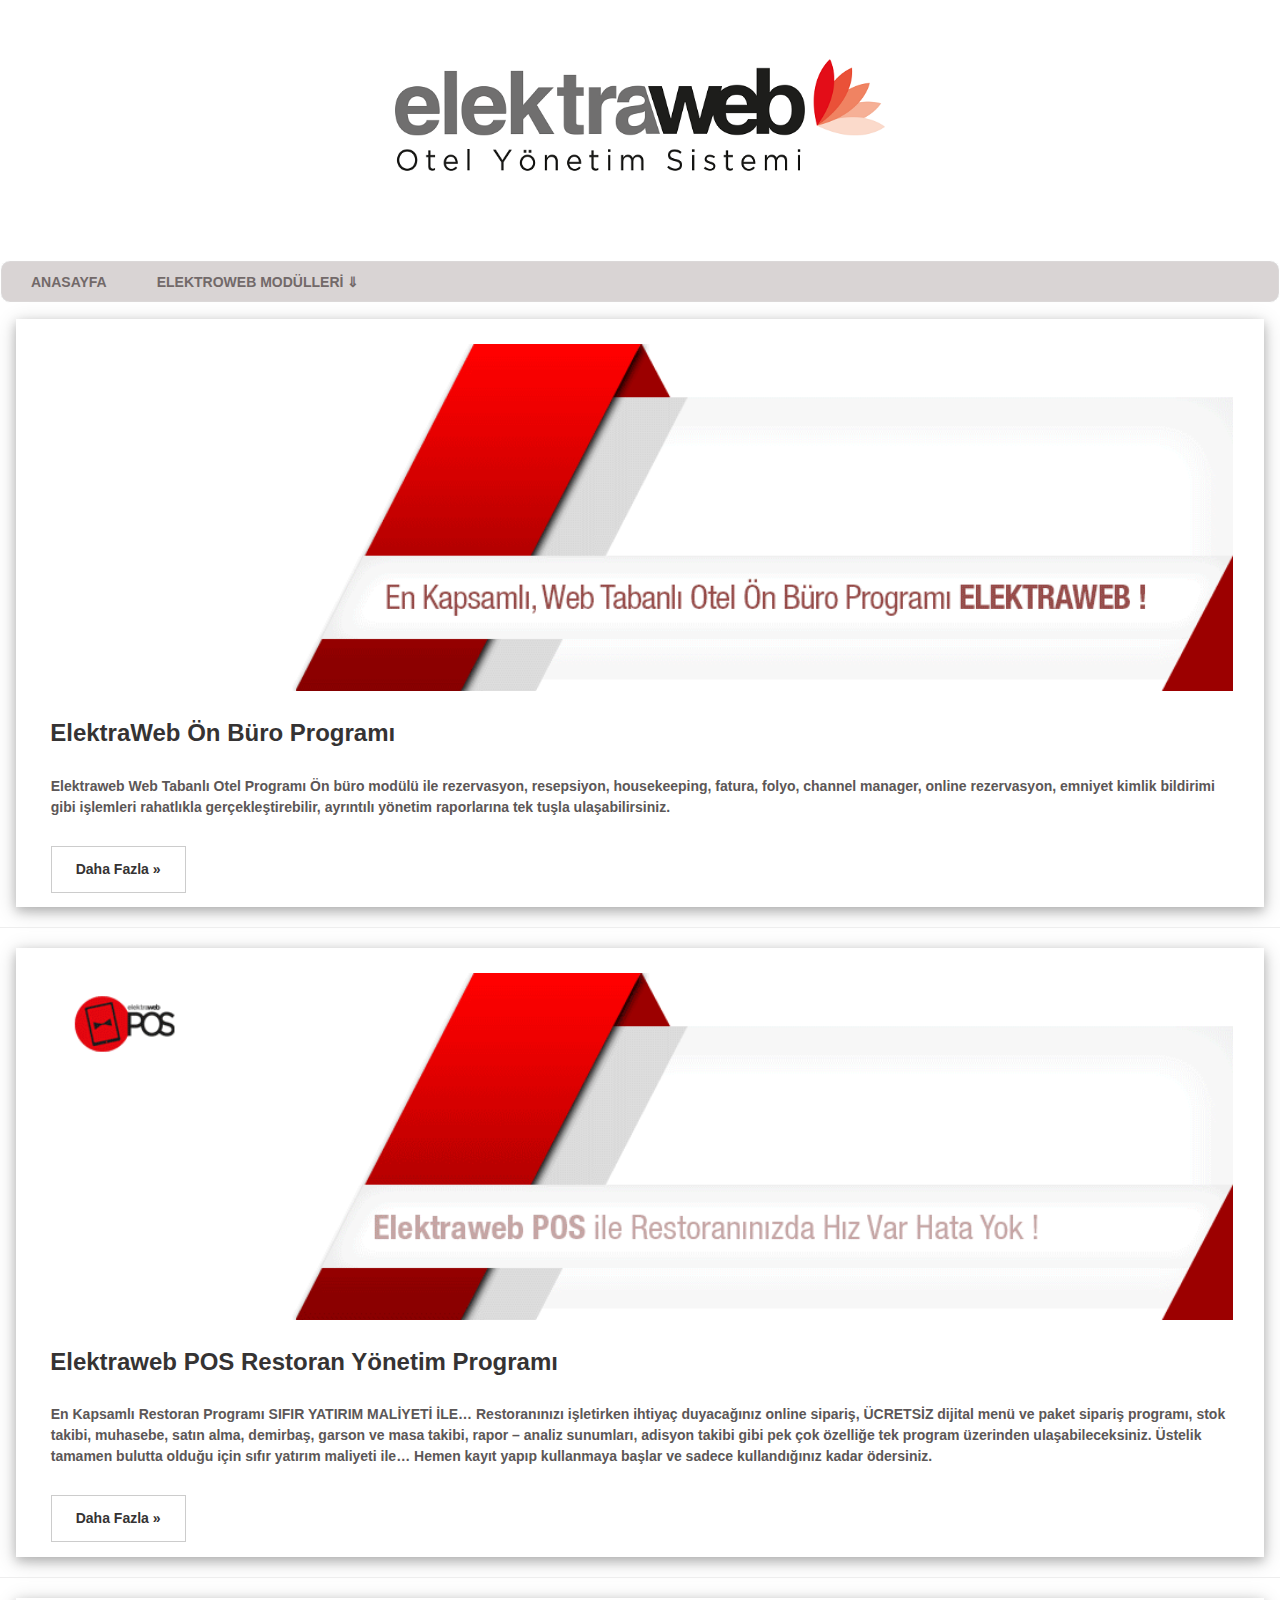
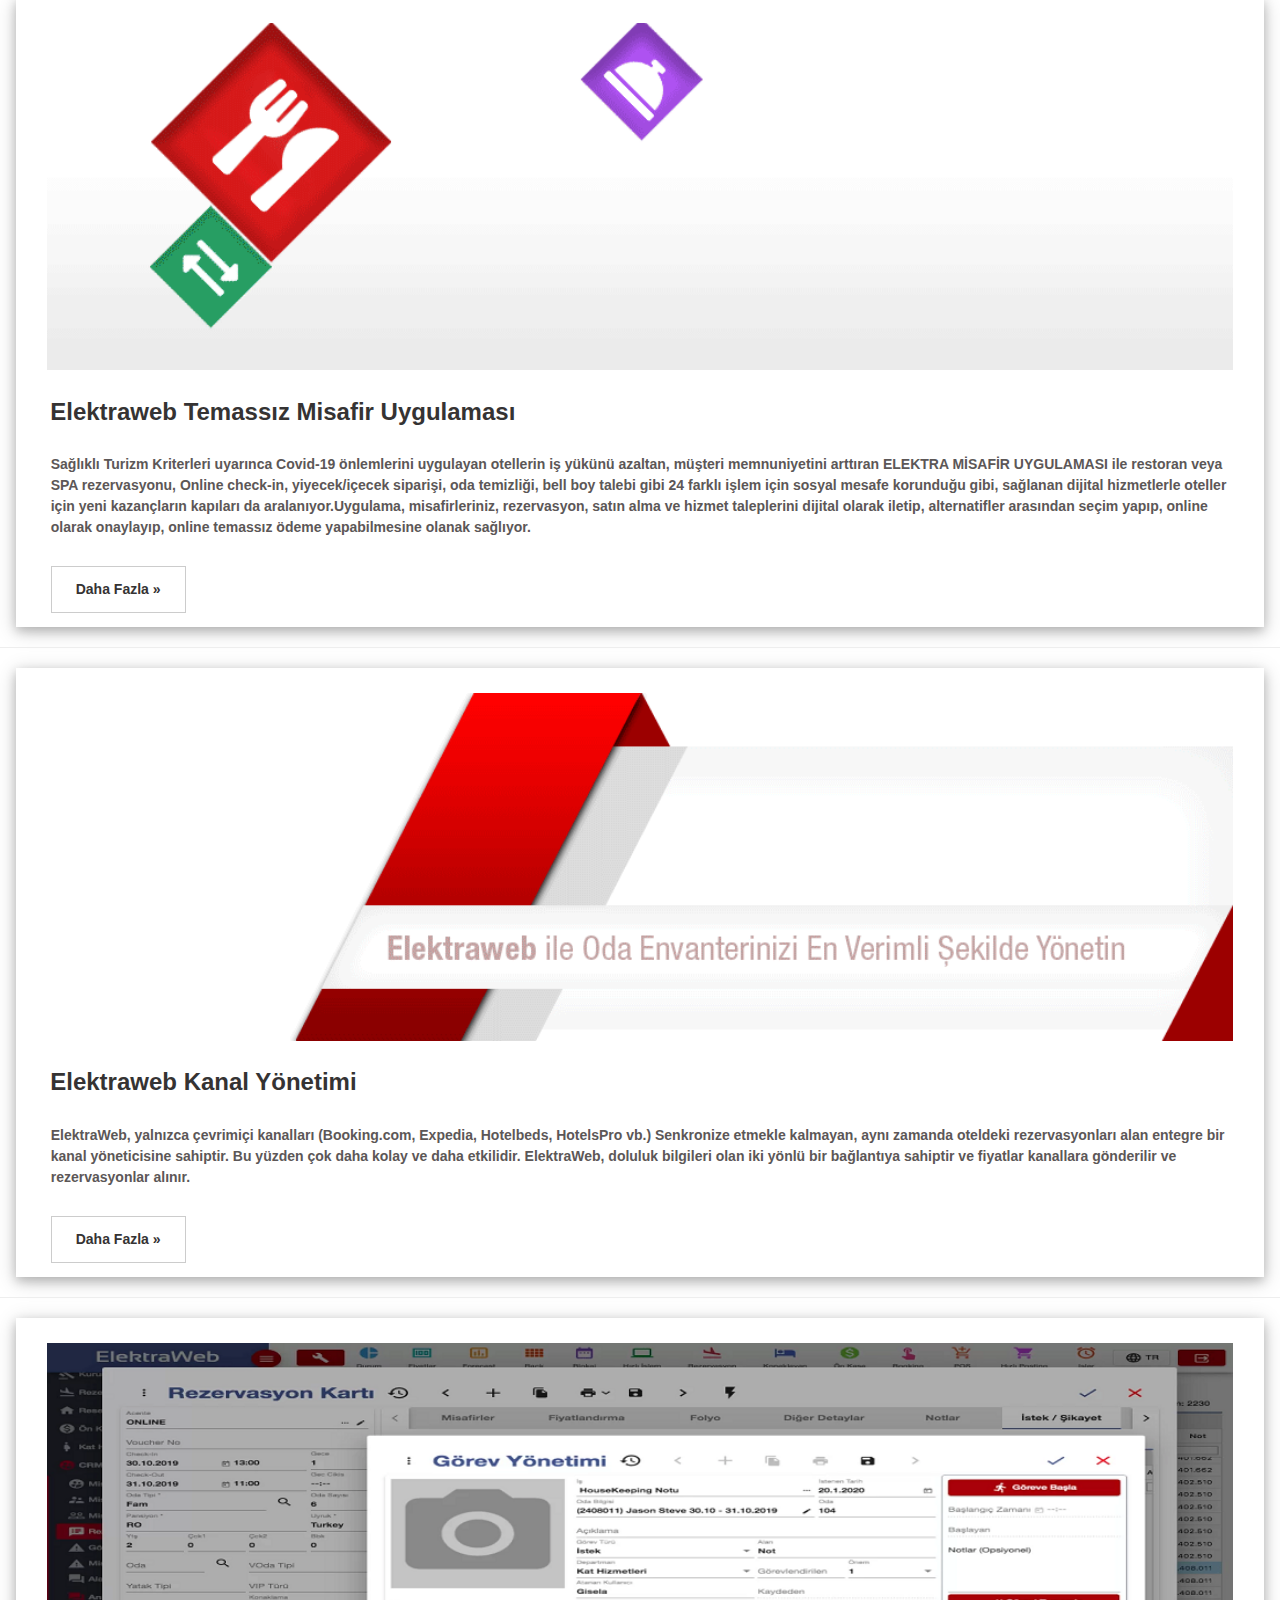
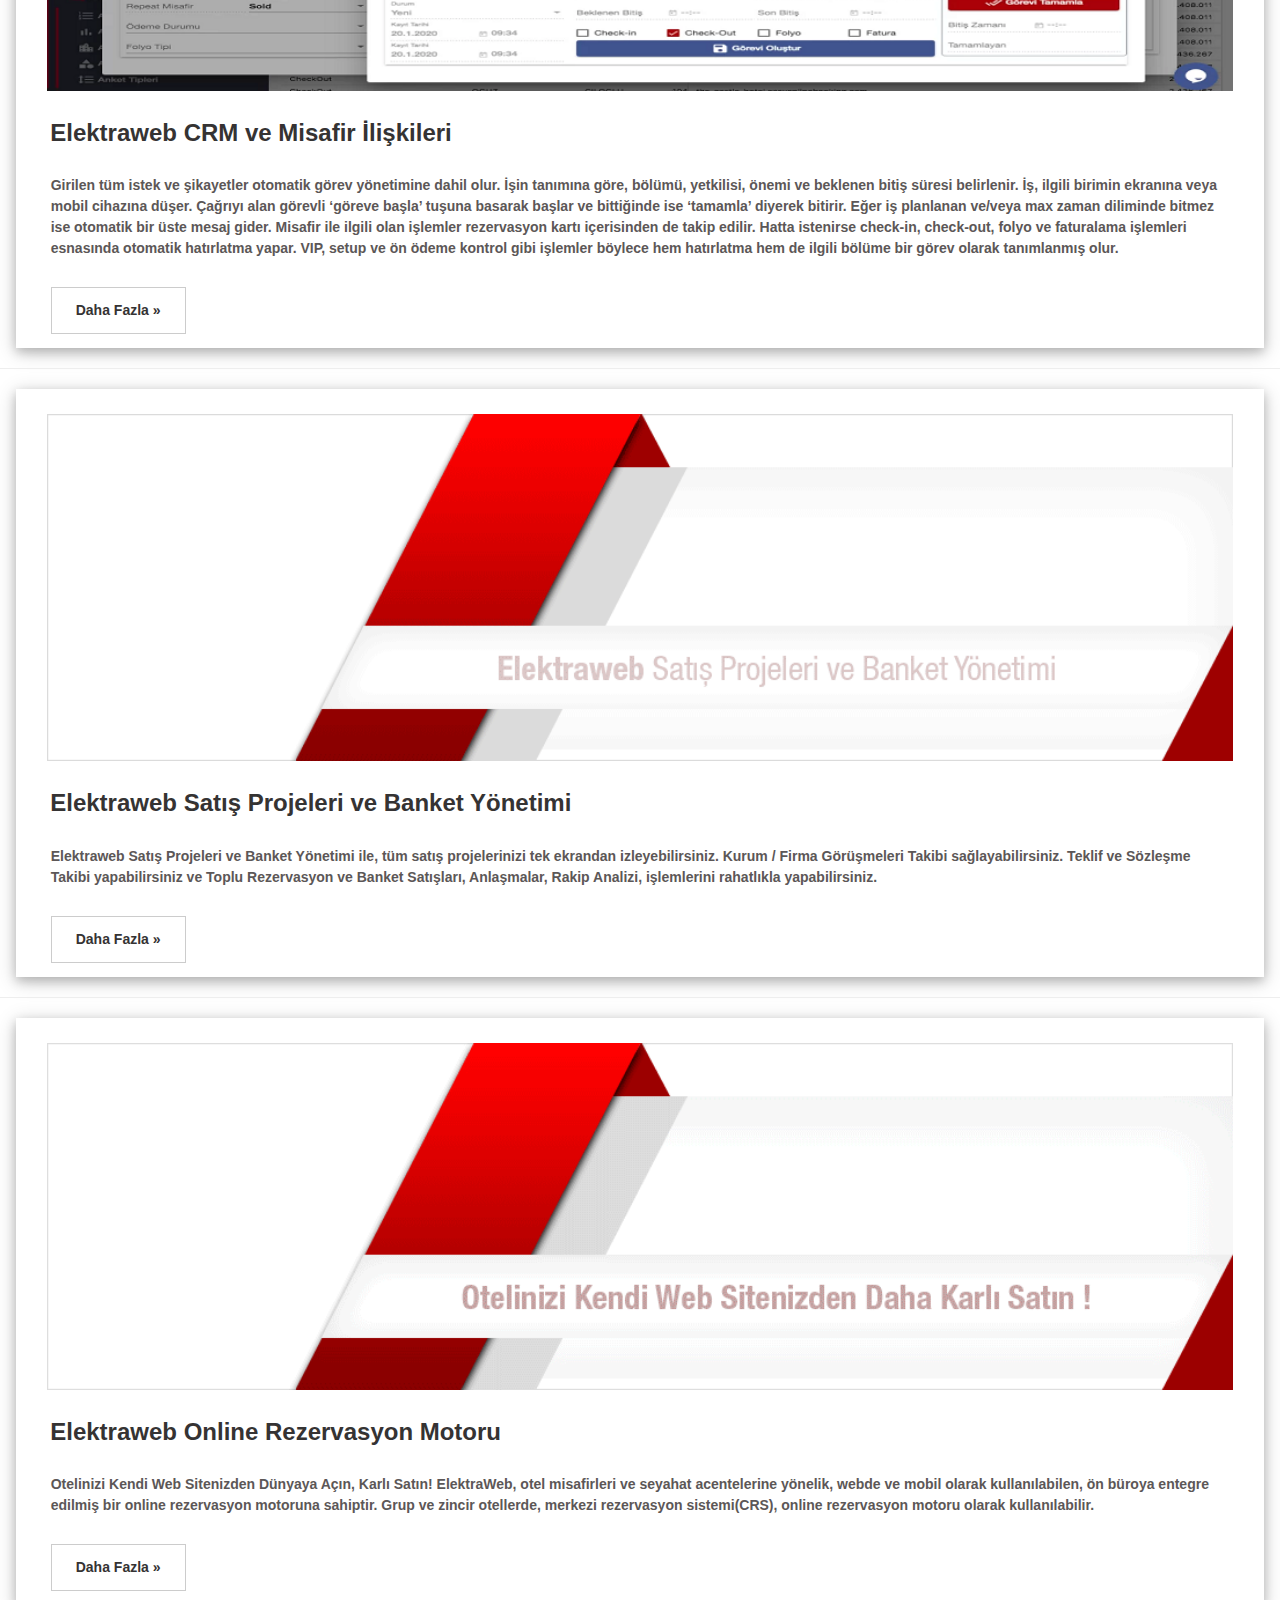
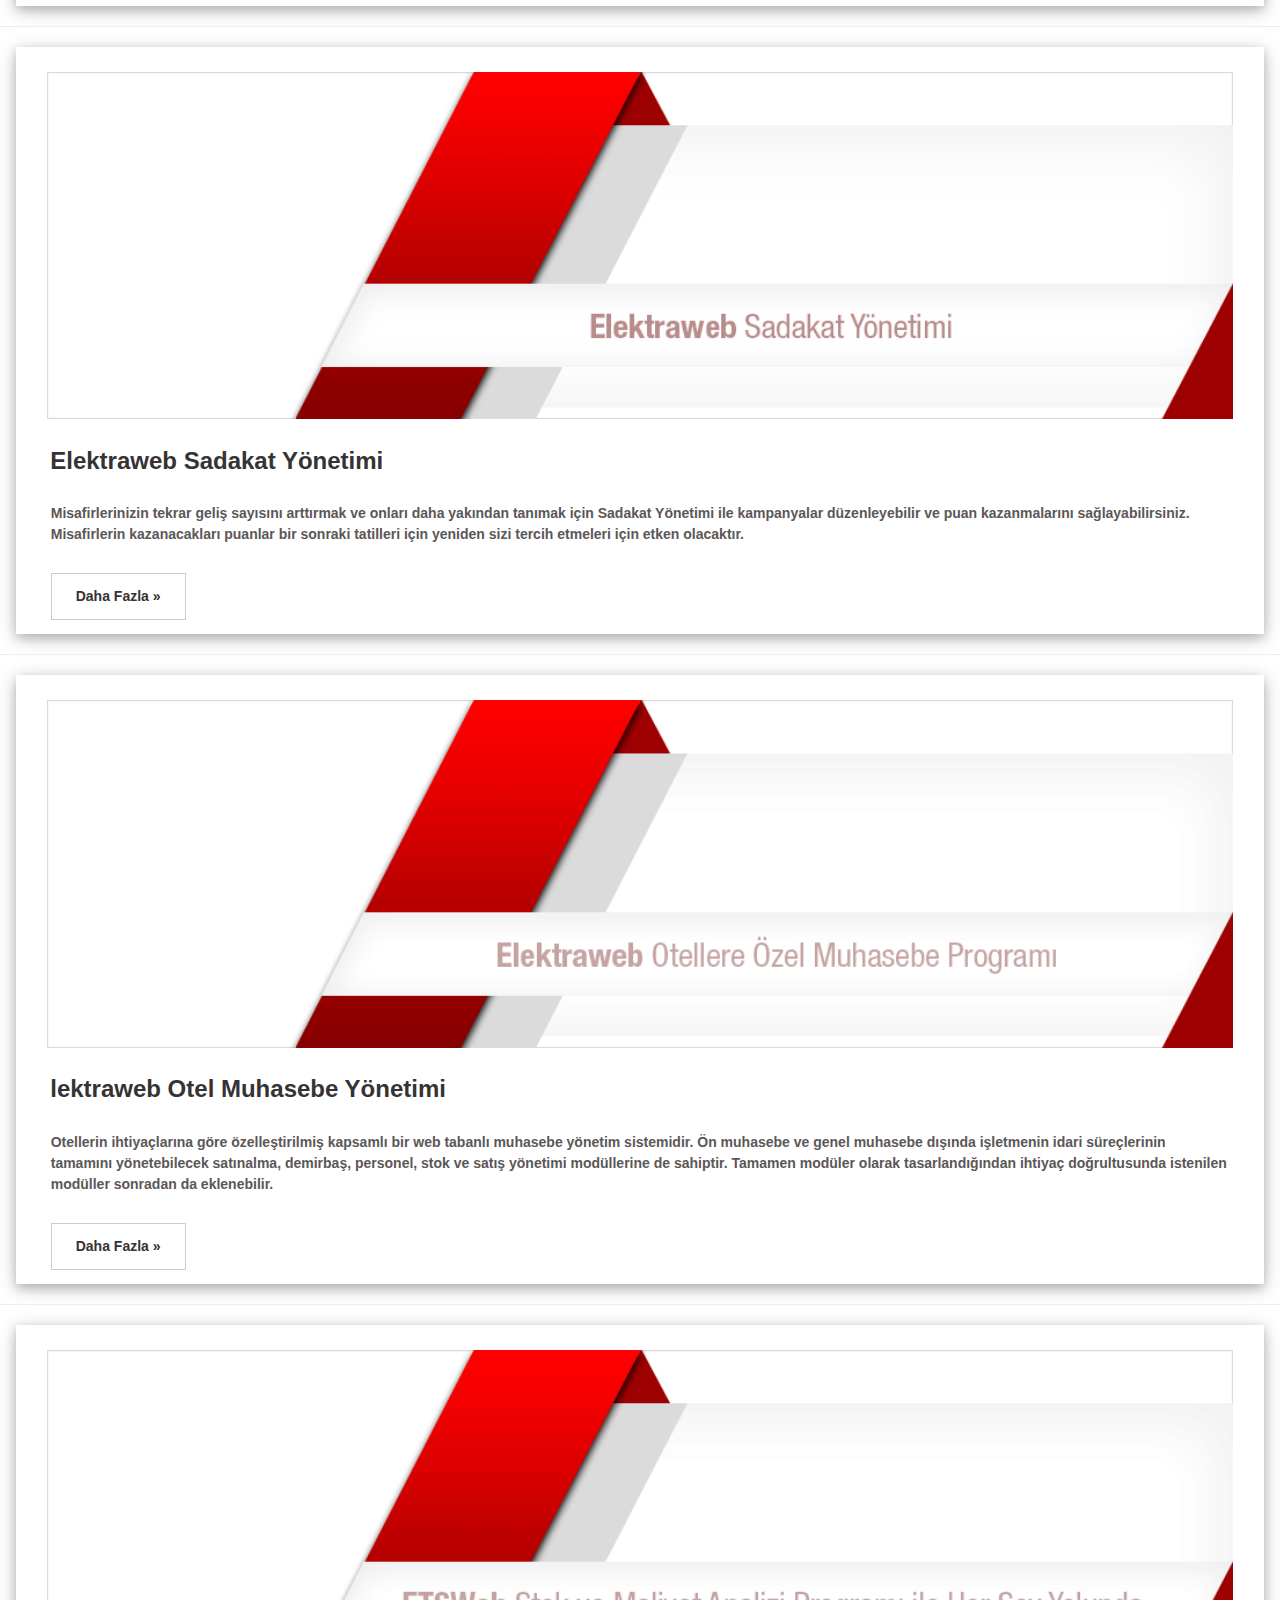
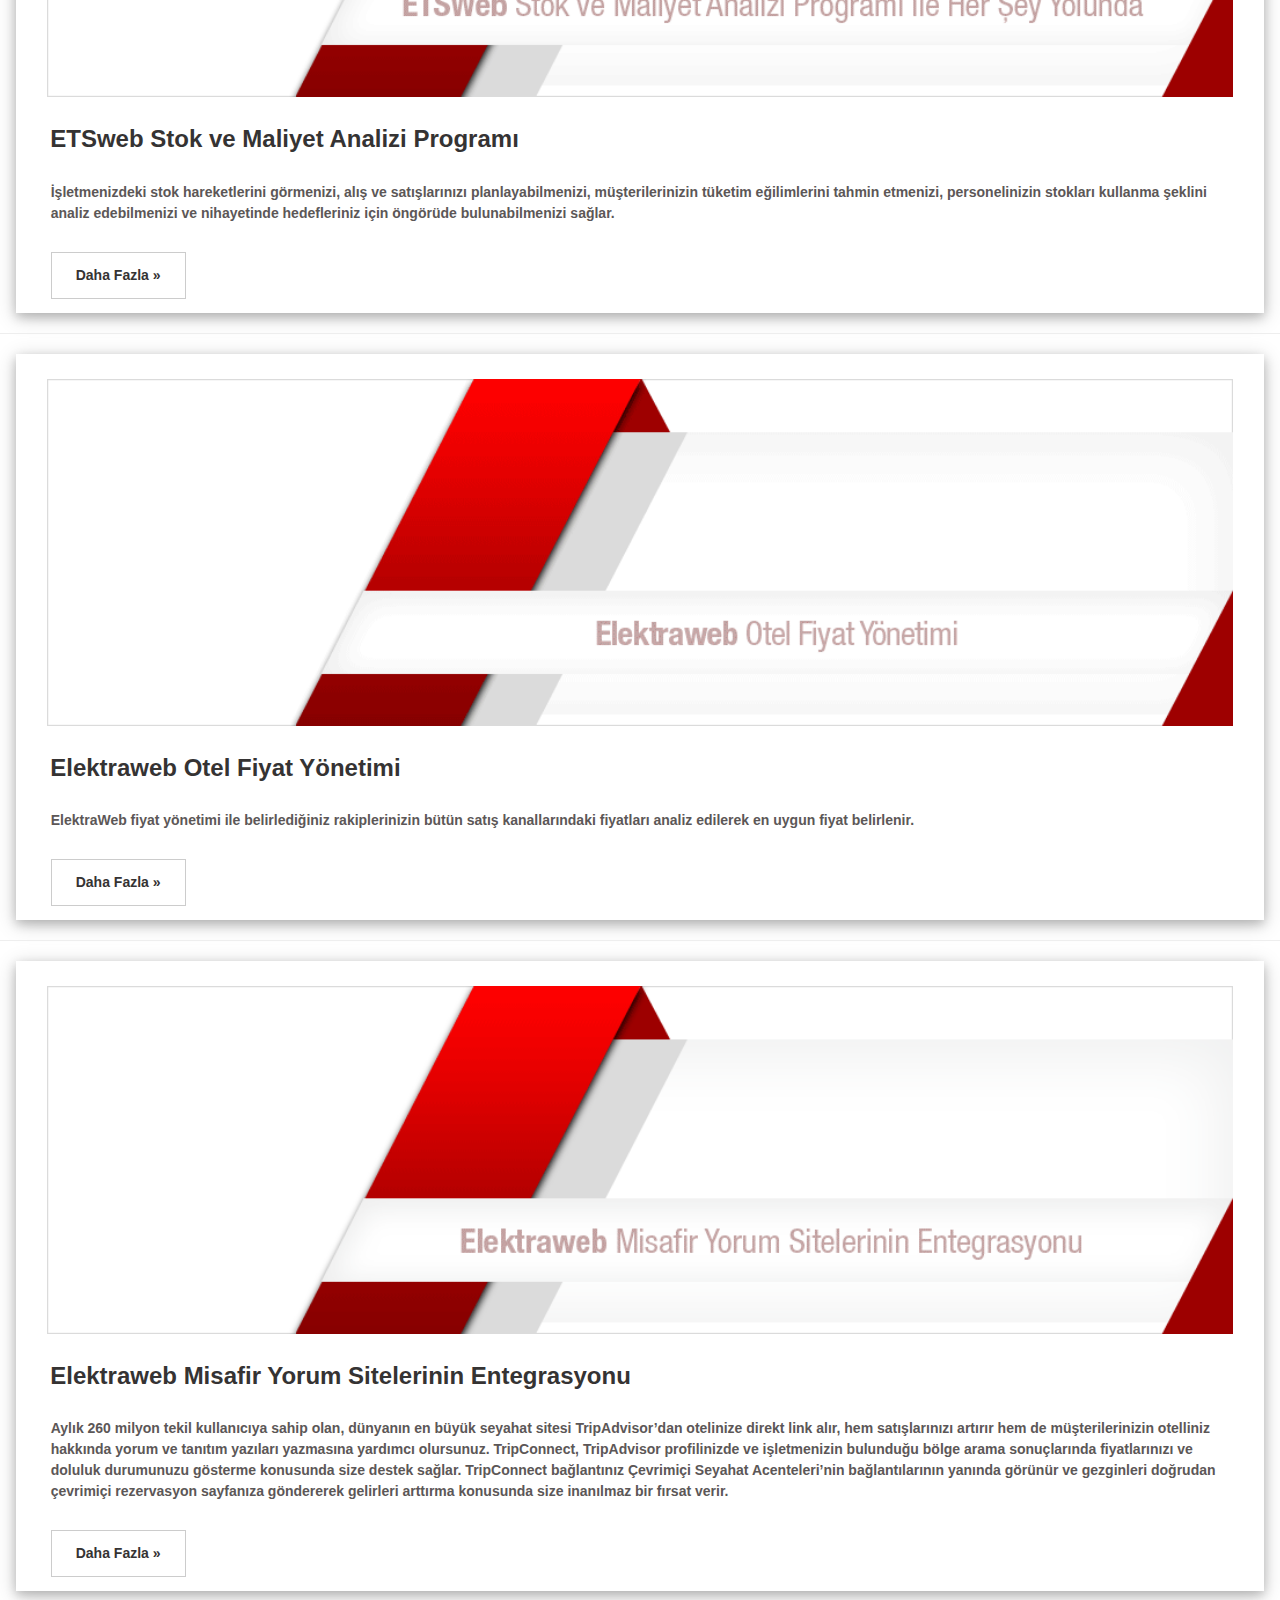
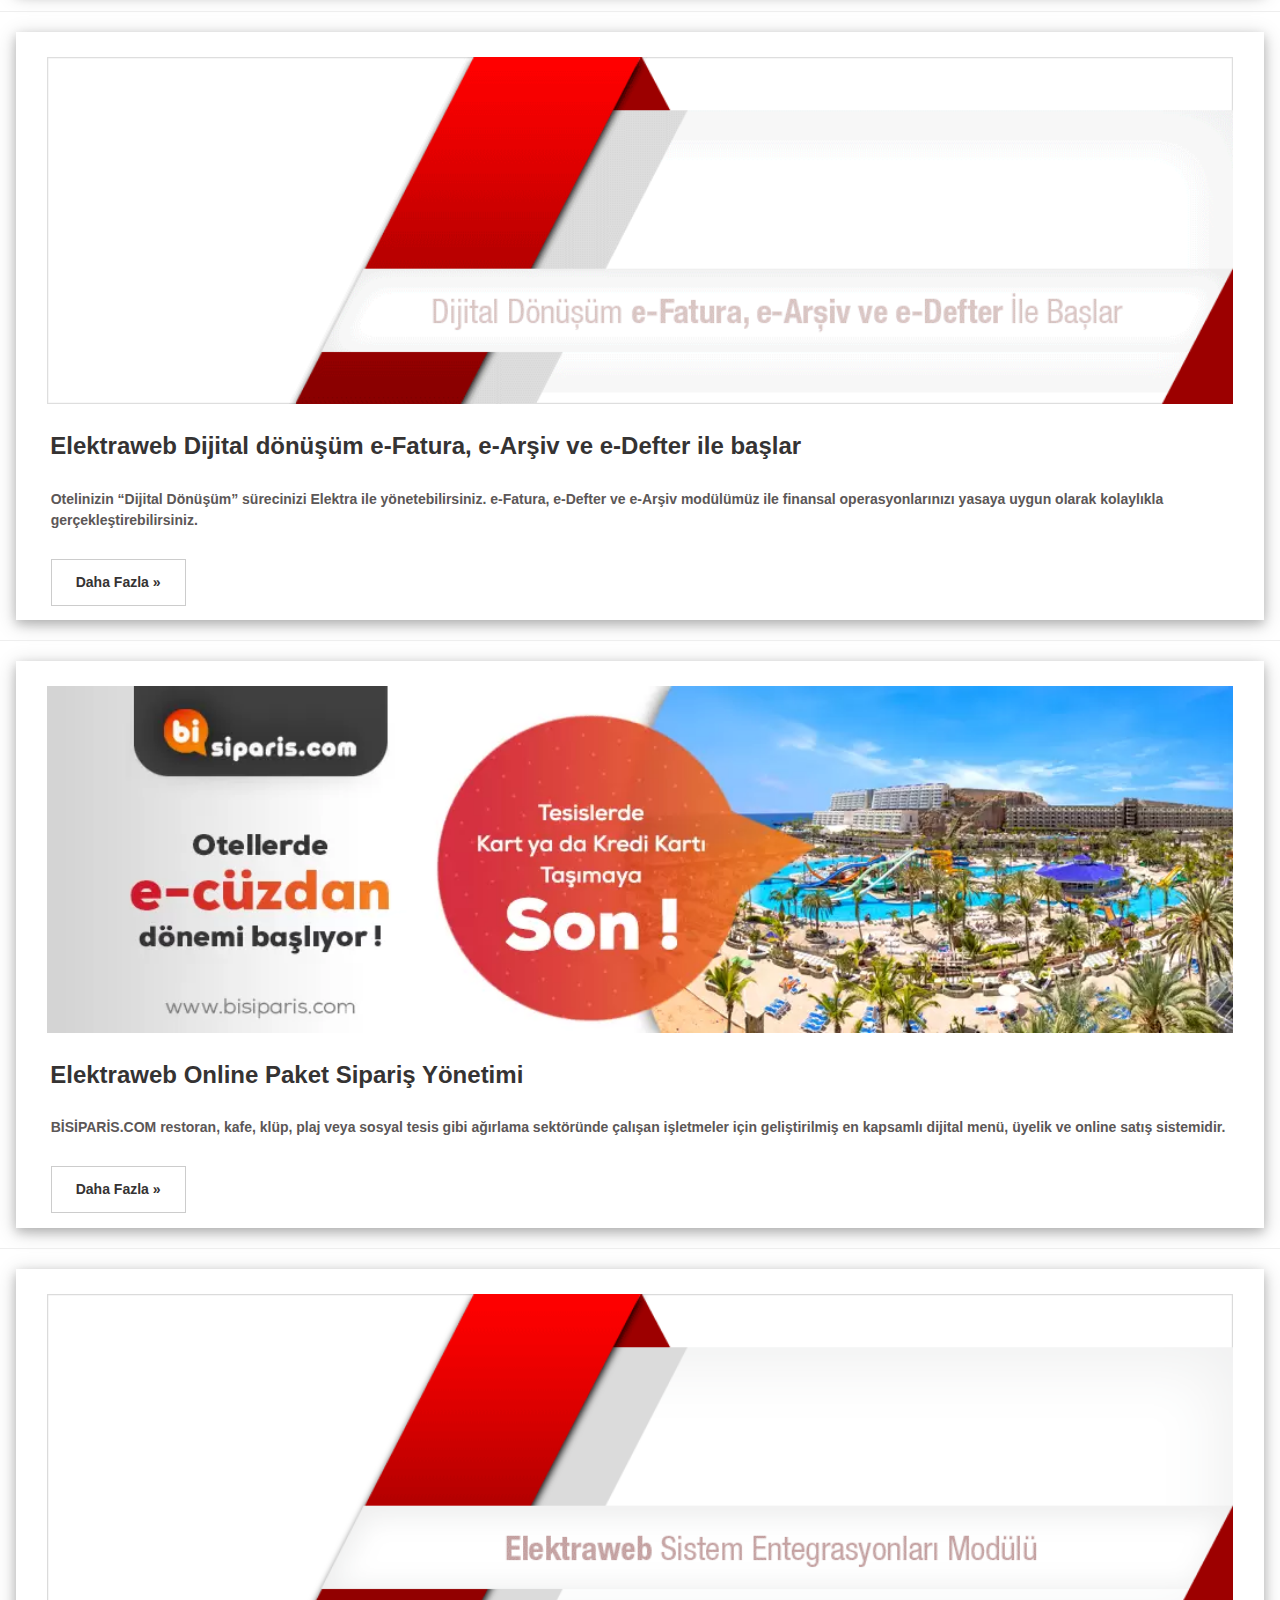
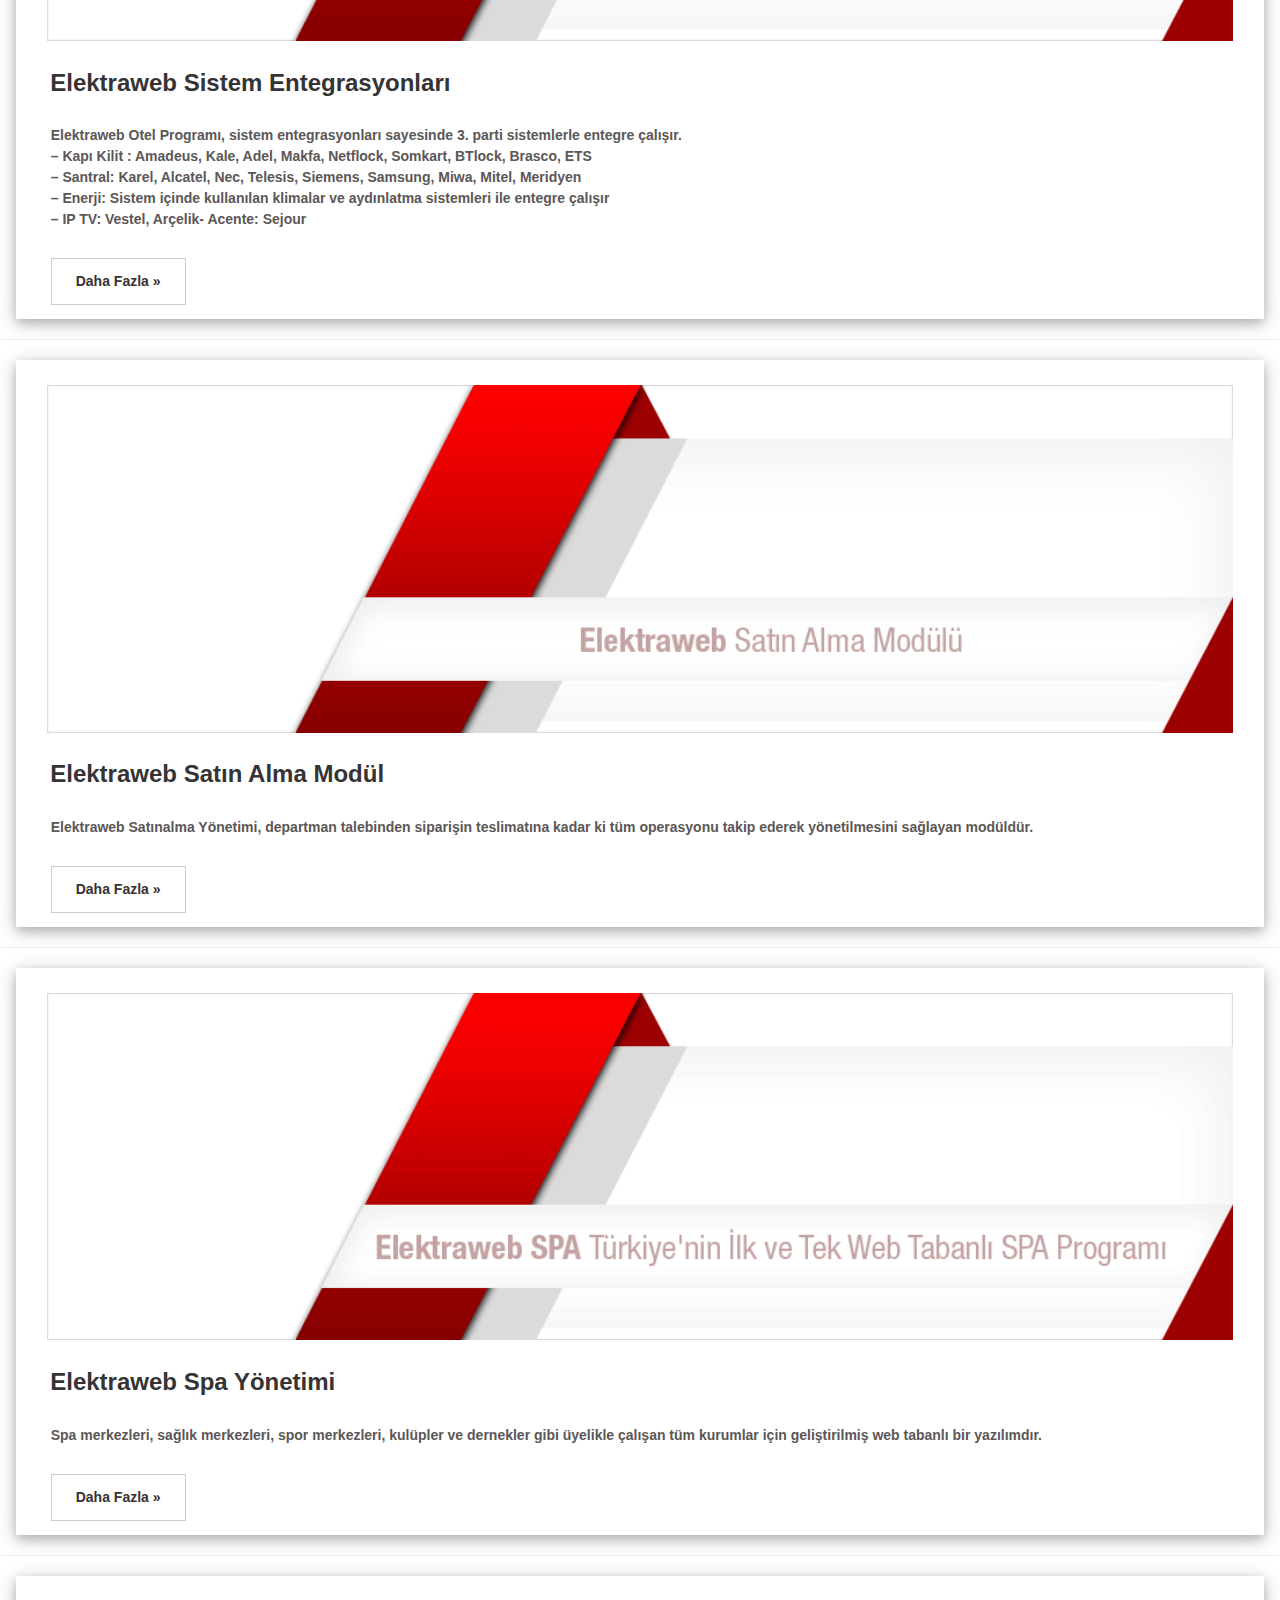
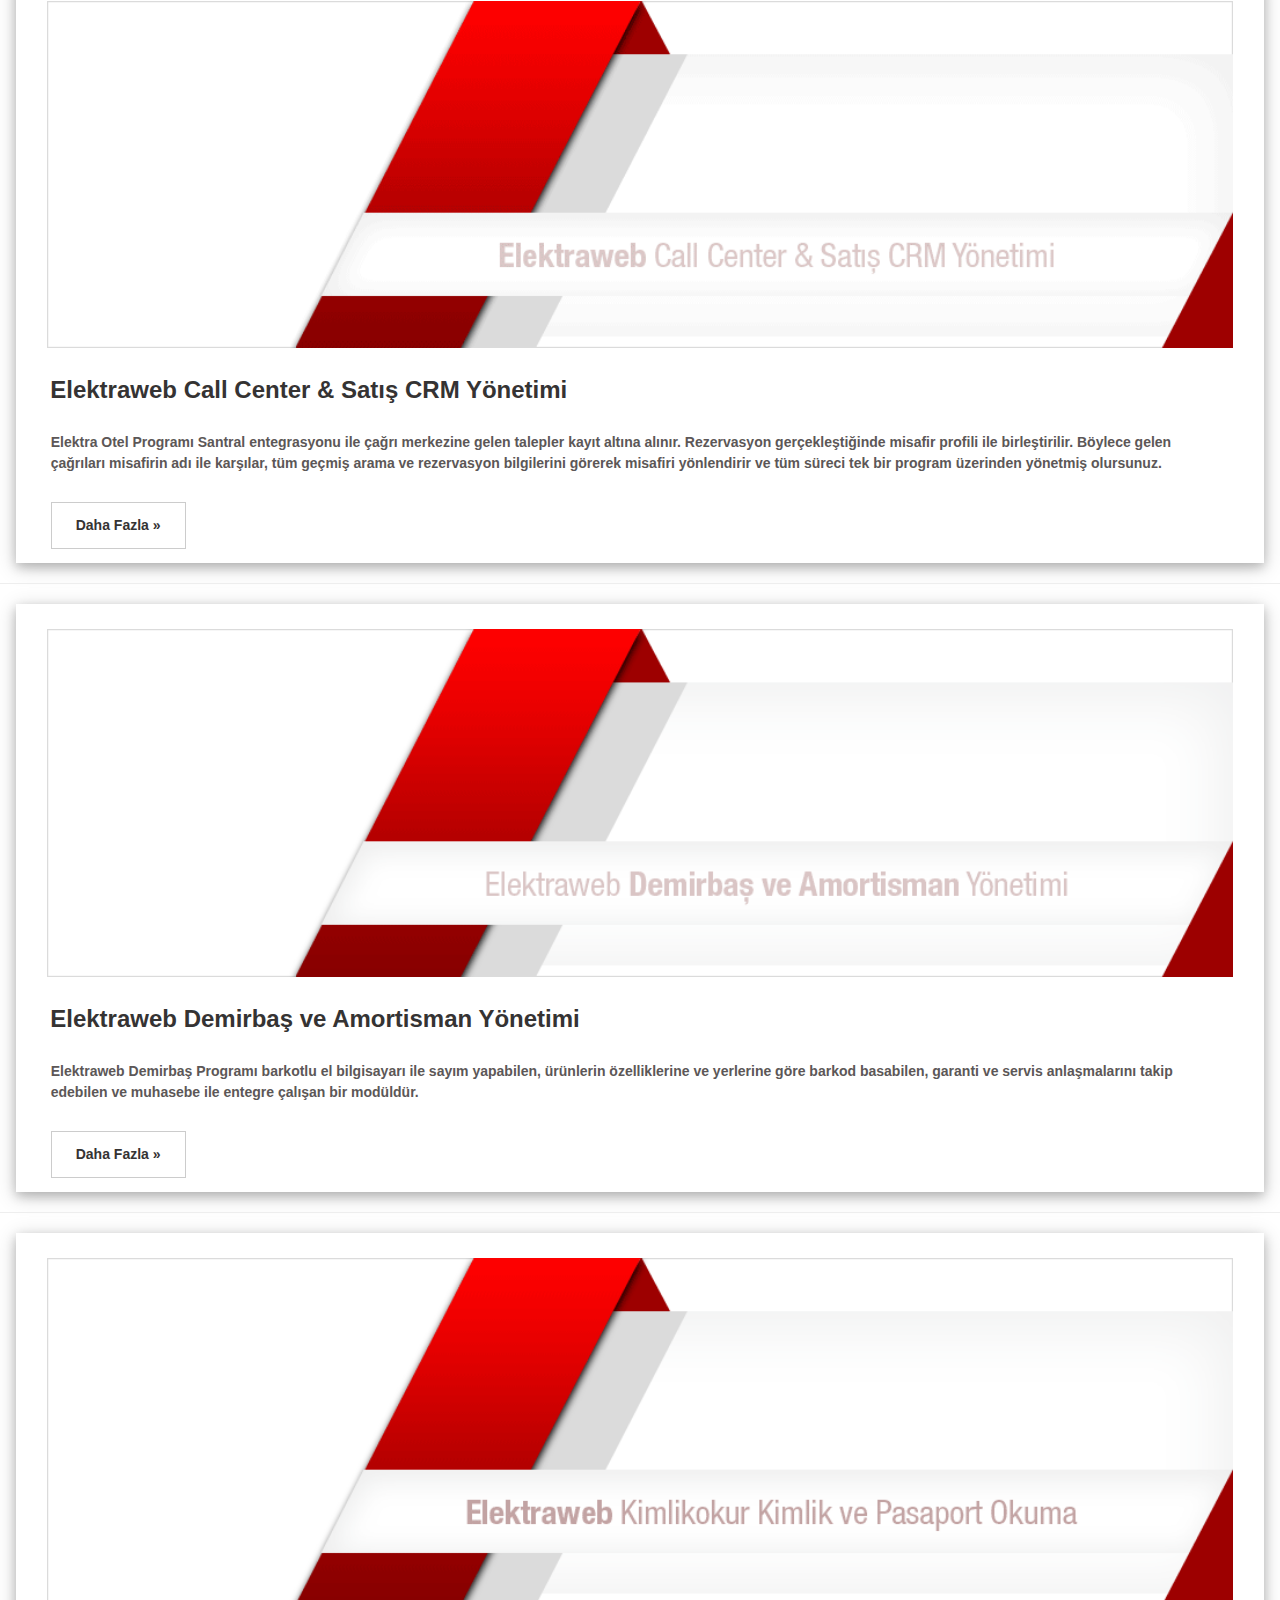
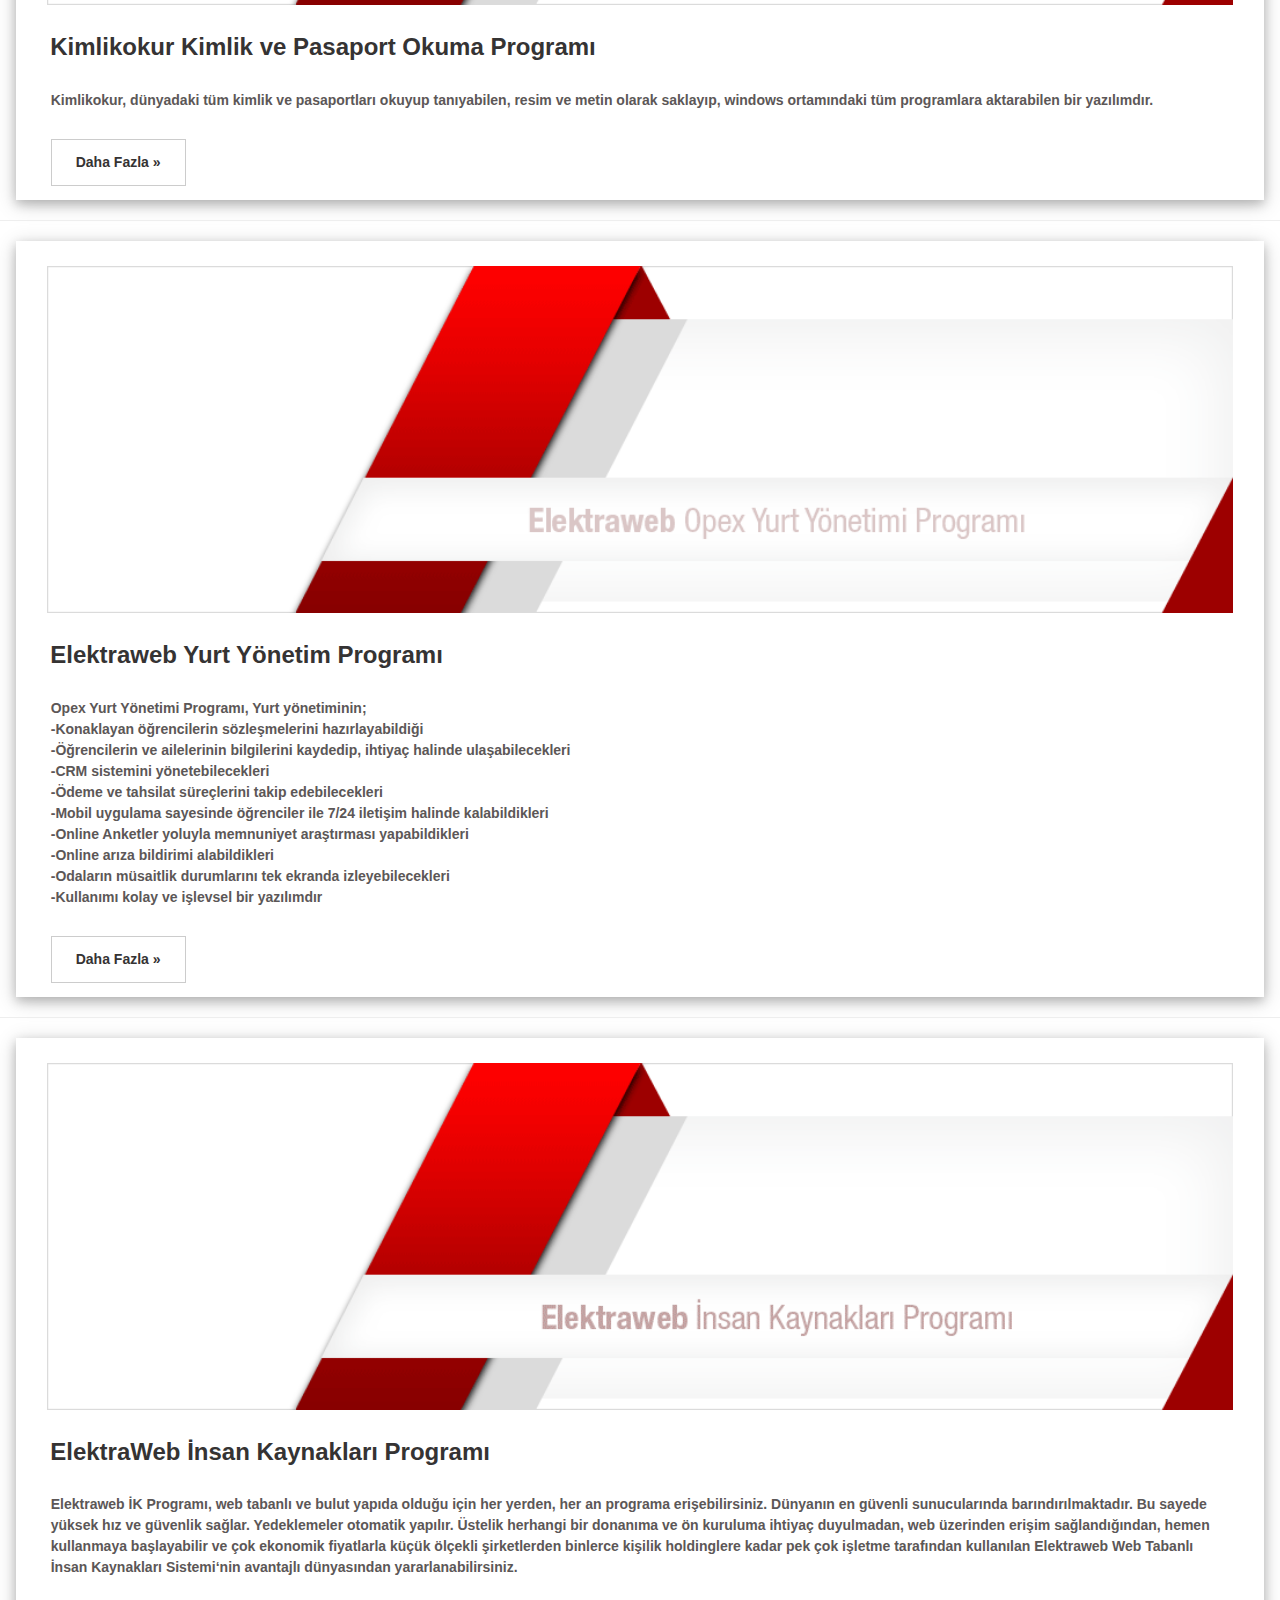
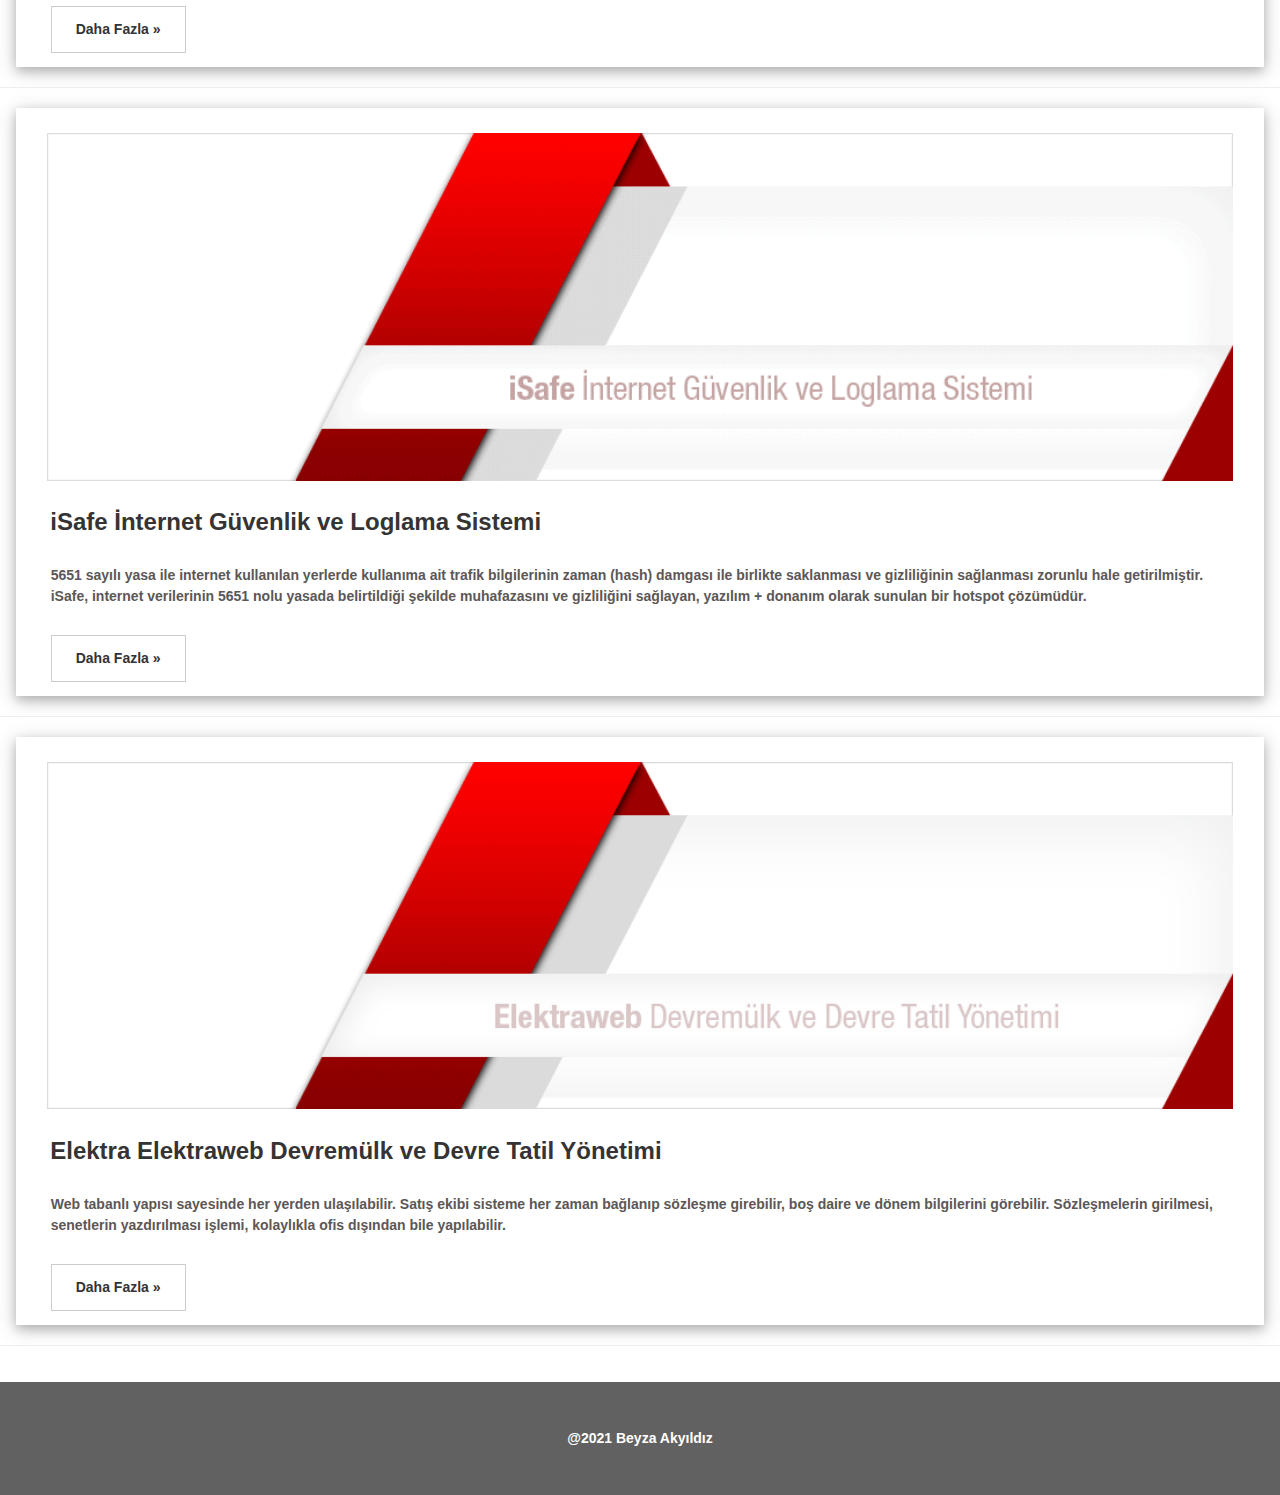
==== 2/index.html @ 582a0fdd "new website" ====
<!DOCTYPE html>
<html>
<title>Elektraweb modüller</title>
<meta charset="UTF-8">
<meta name="viewport" content="width=device-width, initial-scale=1">
<link rel="stylesheet" href="https://www.w3schools.com/w3css/4/w3.css">
<link rel="stylesheet" href="https://fonts.googleapis.com/css?family=Raleway">
<style>
  @media screen and (max-width:719px) {
    .imge {
      width: 70%;
      margin-left: 16%;
      margin-bottom: -12%;
      margin-right: 9%;

    }
  }

  @media screen and (max-width: 1119px) {

    .dropdown_4columns {
      width: 240px;
    }


    #menu li:hover .dropdown_1column,
    #menu li:hover .dropdown_2columns,
    #menu li:hover .dropdown_3columns,
    #menu li:hover .dropdown_4columns,
    #menu li:hover .dropdown_5columns {
      left: -1px;
      top: auto;
      width: 240px;
    }
  }

  @media screen and (max-width: 400px) {
    #menu {
      height: 70px;
    }

  }

  @media screen and (min-width: 401px) {
    #menu {
      height: 43px;
    }

  }

  @media screen and (max-width:1119px) {
    #menu li ul li {

      width: 230px;
    }


  }

  b,
  strong {
    color: #353333;
  }

  p {
    color: #5c5757;
  }

  body,
  h1,
  h2,
  h3,
  h4,
  h5 {
    font-family: "Helvetica Neue", Helvetica, Arial, sans-serif;
    font-weight: bolder;
  }

  body,
  ul,
  li {

    font-size: 14px;
    font-family: "Helvetica Neue", Helvetica, Arial, sans-serif;
    line-height: 21px;
    text-align: left;
  }

  /* Navigation Bar */

  #menu {
    list-style: none;

    margin: 30px auto 0px auto;
    /* height:43px; */
    padding: 0px 20px 0px 20px;

    /* Rounded Corners */

    -moz-border-radius: 10px;
    -webkit-border-radius: 10px;
    border-radius: 10px;

    /* Background color and gradients */

    background: #d9d4d4;
    /* background: -moz-linear-gradient(top, #0272a7, #013953);
    background: -webkit-gradient(linear, 0% 0%, 0% 100%, from(#0272a7), to(#013953)); */

    /* Borders */

    border: 1px solid #ffffff;

    -moz-box-shadow: inset 0px 0px 1px #edf9ff;
    -webkit-box-shadow: inset 0px 0px 1px #edf9ff;
    box-shadow: inset 0px 0px 1px #edf9ff;
  }

  #menu li {
    float: left;
    text-align: center;
    position: relative;
    padding: 4px 10px 4px 10px;
    margin-right: 30px;
    margin-top: 7px;
    border: none;
  }


  #menu li a {
    font-family: Arial, Helvetica, sans-serif;
    font-size: 14px;
    color: #726969;
    display: block;
    outline: 0;
    text-decoration: none;
    /* text-shadow: 1px 1px 1px #000; */
  }




  .dropdown_1column,
  .dropdown_2columns,
  .dropdown_3columns,
  .dropdown_4columns,
  .dropdown_5columns {
    margin: 4px auto;
    float: left;
    position: absolute;
    left: -999em;
    /* Hides the drop down */
    text-align: left;
    padding: 10px 5px 10px 5px;
    border: 1px solid #777777;
    border-top: none;

    /* Gradient background */
    background: #8f8888;

    -moz-border-radius: 0px 5px 5px 5px;
    -webkit-border-radius: 0px 5px 5px 5px;
    border-radius: 0px 5px 5px 5px;
  }


  .dropdown_4columns {
    width: 960px;
  }


  #menu li:hover .dropdown_1column,
  #menu li:hover .dropdown_2columns,
  #menu li:hover .dropdown_3columns,
  #menu li:hover .dropdown_4columns,
  #menu li:hover .dropdown_5columns {
    left: -1px;
    top: auto;
  }

  /* Columns */

  .col_1,
  .col_2,
  .col_3,
  .col_4,
  .col_5 {
    display: inline;
    float: left;
    position: relative;
    margin-left: 5px;
    margin-right: 5px;
  }

  .col_1 {
    width: 301px;
  }

  #menu li a:hover {
    padding-left: 2px;
    padding-right: 2px;
    background-color: #726969;
    color: #d9d4d4;

  }

  #menu li:hover div a {
    font-size: 12px;
    color: #d9d4d4;
  }

  #menu li:hover div a:hover {
    color: #726969;
    background-color: #d9d4d4;
  }

  #menu li ul {
    list-style: none;
    padding: 0;
    margin: 0 0 12px 0;
  }

  #menu li ul li {
    font-size: 12px;
    line-height: 24px;
    position: relative;

    padding: 0;
    margin: 0;
    float: none;
    text-align: left;
    /* width:530px; */
  }
</style>

<body>

  <!-- w3-content defines a container for fixed size centered content, 
and is wrapped around the whole page content, except for the footer in this example -->
  <div class="w3-content" style="max-width:1400px">

    <!-- Header -->
    <header class="w3-container w3-center w3-padding-32">

      <div class="imge"><img style="width: 40%;" src="image/k.png" alt=""></div>

    </header>
    <ul id="menu">



      <li><a href="../index.html" class="drop">ANASAYFA</a>
      <li><a href="#" class="drop">ELEKTROWEB MODÜLLERİ ⇓</a><!-- Begin 4 columns Item -->

        <div class="dropdown_4columns">
          <!-- Begin 4 columns container -->



          <div class="col_1">

            <ul>
              <li><a href="#Bulut1">● Elektraweb Ön Büro Modülü</a></li>
              <li><a href="#Bulut2">● Elektraweb POS Restoran Yönetim Programı</a></li>
              <li><a href="#Bulut3">● ElektraWeb Temassız Misafir Uygulaması</a></li>
              <li><a href="#Bulut4">● ElektraWeb Kanal Yönetimi</a></li>
              <li><a href="#Bulut5">● Elektraweb CRM ve Misafir İlişkileri</a></li>
              <li><a href="#Bulut6">● Elektraweb Satış Projeleri ve Banket Yönetimi</a></li>
              <li><a href="#Bulut7">● ElektraWeb Online Rezervasyon Motoru</a></li>
              <li><a href="#Bulut8">● Elektraweb Sadakat Yönetimi</a></li>
            </ul>

          </div>

          <div class="col_1">


            <ul>
              <li><a href="#Bulut9">● Elektraweb Otel Muhasebe Yönetimi</a></li>

              <li><a href="#Bulut10">● Elektraweb Stok Ve Maliyet Analizi</a></li>
              <li><a href="#Bulut11">● Elektraweb Fiyat Yönetimi</a></li>
              <li><a href="#Bulut12">● Elektraweb Misafir Yorum Sitelerinin Entegrasyonu</a>
              </li>
              <li><a href="#Bulut13">● Elektraweb e-Fatura, e-Arşiv, e-Defter</a></li>
              <li><a href="#Bulut14">● Elektraweb Online Paket Sipariş Yönetimi</a></li>
              <li><a href="#Bulut15">● Elektraweb Sistem Entegrasyonları</a></li>
              <li><a href="#Bulut16">● Elektraweb Satın Alma Yönetimi</a></li>

            </ul>

          </div>

          <div class="col_1">


            <ul>
              <li><a href="#Bulut17">● Elektraweb Spa ve spor salonu yönetimi </a></li>
              <li><a href="#Bulut18">● Elektraweb Call center & Satış CRM Entegrasyonu </a>
              </li>
              <li><a href="#Bulut19">● Elektraweb Demirbaş ve Amortisman Yönetimi</a></li>
              <li><a href="#Bulut20">● Elektraweb Kimlikokur Kimlik ve Pasaport Okuma</a></li>
              <li><a href="#Bulut21">● Elektraweb Yurt Yönetim Programı</a></li>
              <li><a href="#Bulut22">● Elektraweb İnsan Kaynakları</a></li>
              <li><a href="#Bulut23">● Elektraweb İnternet Güvenlik ve Loglama
                  Sistemi</a></li>
              <li><a href="#Bulut24">● Elektraweb Devremülk ve Devre Tatil Yönetimi</a></li>

            </ul>

          </div>

          <div class="col_1">



          </div><!-- End 4 columns container -->

      </li><!-- End 4 columns Item -->




    </ul>
    <!-- Grid -->
    <div class="w3-row">

      <!-- Blog entries -->
      <div class="w3-col s12">
        <!-- Blog entry -->
        <div class="w3-card-4 w3-margin w3-white" id="Bulut1">
          <img src="image/onburo.gif" alt="ön büro"
            style="width:95%;margin-left:2.5%;margin-top: 2%;margin-bottom: 1%;">
          <div class="w3-container">
            <h3 style="margin: 1.5%;"><b>ElektraWeb Ön Büro Programı</b></h3>

          </div>

          <div class="w3-container" style="margin-left: 1.5%;margin-right: 1.5%">
            <p>Elektraweb Web Tabanlı Otel Programı Ön büro modülü ile rezervasyon, resepsiyon,
              housekeeping, fatura, folyo, channel manager, online rezervasyon, emniyet kimlik bildirimi
              gibi işlemleri rahatlıkla gerçekleştirebilir, ayrıntılı yönetim raporlarına tek tuşla
              ulaşabilirsiniz.</p>
            <div class="w3-row">
              <div class="w3-col  s12">
                <a href="https://www.elektraweb.com/otel-yazilimi/elektraweb-on-buro-programi/">
                  <p><button class="w3-button w3-padding-large w3-white w3-border"><b>Daha Fazla »</b></button></p>
                </a>
              </div>

            </div>
          </div>
        </div>
        <hr>

        <!-- Blog entry -->
        <div class="w3-card-4 w3-margin w3-white" id="Bulut2">
          <img src="image/pos.gif" alt="ön büro" style="width:95%;margin-left:2.5%;margin-top: 2%;margin-bottom: 1%;">
          <div class="w3-container">
            <h3 style="margin: 1.5%;"><b>Elektraweb POS Restoran Yönetim Programı</b></h3>

          </div>

          <div class="w3-container" style="margin-left: 1.5%;margin-right: 1.5%">
            <p>En Kapsamlı Restoran Programı SIFIR YATIRIM MALİYETİ İLE…

              Restoranınızı işletirken ihtiyaç duyacağınız online sipariş, ÜCRETSİZ dijital menü ve paket
              sipariş programı, stok takibi, muhasebe, satın alma, demirbaş, garson ve masa takibi, rapor
              – analiz sunumları, adisyon takibi gibi pek çok özelliğe tek program üzerinden
              ulaşabileceksiniz.

              Üstelik tamamen bulutta olduğu için sıfır yatırım maliyeti ile… Hemen kayıt yapıp kullanmaya
              başlar ve sadece kullandığınız kadar ödersiniz.</p>
            <div class="w3-row">
              <div class="w3-col  s12">
                <a href="https://www.elektraweb.com/otel-yazilimi/elektraweb-pos/">
                  <p><button class="w3-button w3-padding-large w3-white w3-border"><b>Daha Fazla »</b></button></p>
                </a>
              </div>

            </div>
          </div>
        </div>
        <hr>
        <div class="w3-card-4 w3-margin w3-white" id="Bulut3">
          <img src="image/1.gif" alt="ön büro" style="width:95%;margin-left:2.5%;margin-top: 2%;margin-bottom: 1%;">
          <div class="w3-container">
            <h3 style="margin: 1.5%;"><b>Elektraweb Temassız Misafir Uygulaması</b></h3>

          </div>

          <div class="w3-container" style="margin-left: 1.5%;margin-right: 1.5%">
            <p>Sağlıklı Turizm Kriterleri uyarınca Covid-19 önlemlerini uygulayan otellerin iş yükünü
              azaltan, müşteri memnuniyetini arttıran ELEKTRA MİSAFİR UYGULAMASI ile restoran veya SPA
              rezervasyonu, Online check-in, yiyecek/içecek siparişi, oda temizliği, bell boy talebi gibi
              24 farklı işlem için sosyal mesafe korunduğu gibi, sağlanan dijital hizmetlerle oteller için
              yeni kazançların kapıları da aralanıyor.Uygulama, misafirleriniz, rezervasyon, satın alma ve
              hizmet taleplerini dijital olarak iletip, alternatifler arasından seçim yapıp, online olarak
              onaylayıp, online temassız ödeme yapabilmesine olanak sağlıyor.</p>
            <div class="w3-row">
              <div class="w3-col  s12">
                <a href="https://www.elektraweb.com/otel-yazilimi/elektra-otellerde-temassiz-misafir-uygulamalari/">
                  <p><button class="w3-button w3-padding-large w3-white w3-border"><b>Daha Fazla »</b></button></p>
                </a>
              </div>

            </div>
          </div>
        </div>
        <hr>
        <div class="w3-card-4 w3-margin w3-white" id="Bulut4">
          <img src="image/2.gif" alt="ön büro" style="width:95%;margin-left:2.5%;margin-top: 2%;margin-bottom: 1%;">
          <div class="w3-container">
            <h3 style="margin: 1.5%;"><b>Elektraweb Kanal Yönetimi</b></h3>

          </div>

          <div class="w3-container" style="margin-left: 1.5%;margin-right: 1.5%">
            <p>ElektraWeb, yalnızca çevrimiçi kanalları (Booking.com, Expedia, Hotelbeds, HotelsPro vb.)
              Senkronize etmekle kalmayan, aynı zamanda oteldeki rezervasyonları alan entegre bir kanal
              yöneticisine sahiptir. Bu yüzden çok daha kolay ve daha etkilidir.
              ElektraWeb, doluluk bilgileri olan iki yönlü bir bağlantıya sahiptir ve fiyatlar kanallara
              gönderilir ve rezervasyonlar alınır.</p>
            <div class="w3-row">
              <div class="w3-col  s12">
                <a href="https://www.elektraweb.com/otel-yazilimi/kanal-yonetimi/">
                  <p><button class="w3-button w3-padding-large w3-white w3-border"><b>Daha Fazla »</b></button></p>
                </a>
              </div>

            </div>
          </div>
        </div>
        <hr>
        <div class="w3-card-4 w3-margin w3-white" id="Bulut5">
          <img src="image/crmm.png" alt="ön büro"
            style="width: 95%; margin-left:2.5%;margin-top: 2%;margin-bottom: 1%;">
          <div class="w3-container">
            <h3 style="margin: 1.5%;"><b>Elektraweb CRM ve Misafir İlişkileri</b></h3>

          </div>

          <div class="w3-container" style="margin-left: 1.5%;margin-right: 1.5%">
            <p>Girilen tüm istek ve şikayetler otomatik görev yönetimine dahil olur.
              İşin tanımına göre, bölümü, yetkilisi, önemi ve beklenen bitiş süresi belirlenir.
              İş, ilgili birimin ekranına veya mobil cihazına düşer. Çağrıyı alan görevli ‘göreve başla’
              tuşuna basarak başlar ve bittiğinde ise ‘tamamla’ diyerek bitirir.
              Eğer iş planlanan ve/veya max zaman diliminde bitmez ise otomatik bir üste mesaj gider.
              Misafir ile ilgili olan işlemler rezervasyon kartı içerisinden de takip edilir. Hatta
              istenirse check-in, check-out, folyo ve faturalama işlemleri esnasında otomatik hatırlatma
              yapar.
              VIP, setup ve ön ödeme kontrol gibi işlemler böylece hem hatırlatma hem de ilgili bölüme bir
              görev olarak tanımlanmış olur.</p>
            <div class="w3-row">
              <div class="w3-col  s12">
                <a href="https://www.elektraweb.com/otel-yazilimi/crm-ve-misafir-iliskileri/">
                  <p><button class="w3-button w3-padding-large w3-white w3-border"><b>Daha Fazla »</b></button></p>
                </a>
              </div>

            </div>
          </div>
        </div>
        <hr>
        <div class="w3-card-4 w3-margin w3-white" id="Bulut6">
          <img src="image/4.gif" alt="ön büro" style="width:95%;margin-left:2.5%;margin-top: 2%;margin-bottom: 1%;">
          <div class="w3-container">
            <h3 style="margin: 1.5%;"><b>Elektraweb Satış Projeleri ve Banket Yönetimi</b></h3>

          </div>

          <div class="w3-container" style="margin-left: 1.5%;margin-right: 1.5%">
            <p>Elektraweb Satış Projeleri ve Banket Yönetimi ile, tüm satış projelerinizi tek ekrandan
              izleyebilirsiniz.

              Kurum / Firma Görüşmeleri Takibi sağlayabilirsiniz.
              Teklif ve Sözleşme Takibi yapabilirsiniz ve
              Toplu Rezervasyon ve Banket Satışları,
              Anlaşmalar,
              Rakip Analizi,
              işlemlerini rahatlıkla yapabilirsiniz.</p>
            <div class="w3-row">
              <div class="w3-col  s12">
                <a href="https://www.elektraweb.com/otel-yazilimi/banket-yonetimi/">
                  <p><button class="w3-button w3-padding-large w3-white w3-border"><b>Daha Fazla »</b></button></p>
                </a>
              </div>

            </div>
          </div>
        </div>
        <hr>
        <div class="w3-card-4 w3-margin w3-white" id="Bulut7">
          <img src="image/8.gif" alt="ön büro" style="width:95%;margin-left:2.5%;margin-top: 2%;margin-bottom: 1%;">
          <div class="w3-container">
            <h3 style="margin: 1.5%;"><b>Elektraweb Online Rezervasyon Motoru</b></h3>

          </div>

          <div class="w3-container" style="margin-left: 1.5%;margin-right: 1.5%">
            <p>Otelinizi Kendi Web Sitenizden Dünyaya Açın, Karlı Satın!
              ElektraWeb, otel misafirleri ve seyahat acentelerine yönelik, webde ve mobil olarak
              kullanılabilen, ön büroya entegre edilmiş bir online rezervasyon motoruna sahiptir. Grup ve
              zincir otellerde, merkezi rezervasyon sistemi(CRS), online rezervasyon motoru olarak
              kullanılabilir.</p>
            <div class="w3-row">
              <div class="w3-col  s12">
                <a href="https://www.elektraweb.com/otel-yazilimi/online-rezervasyon-motoru/">
                  <p><button class="w3-button w3-padding-large w3-white w3-border"><b>Daha Fazla »</b></button></p>
                </a>
              </div>

            </div>
          </div>
        </div>
        <hr>
        <div class="w3-card-4 w3-margin w3-white" id="Bulut8">
          <img src="image/9.gif" alt="ön büro" style="width:95%;margin-left:2.5%;margin-top: 2%;margin-bottom: 1%;">
          <div class="w3-container">
            <h3 style="margin: 1.5%;"><b>Elektraweb Sadakat Yönetimi</b></h3>

          </div>

          <div class="w3-container" style="margin-left: 1.5%;margin-right: 1.5%">
            <p>Misafirlerinizin tekrar geliş sayısını arttırmak ve onları daha yakından tanımak için Sadakat
              Yönetimi ile kampanyalar düzenleyebilir ve puan kazanmalarını sağlayabilirsiniz.
              Misafirlerin kazanacakları puanlar bir sonraki tatilleri için yeniden sizi tercih etmeleri
              için etken olacaktır.</p>
            <div class="w3-row">
              <div class="w3-col  s12">
                <a href="https://www.elektraweb.com/otel-yazilimi/sadakat-yonetimi/">
                  <p><button class="w3-button w3-padding-large w3-white w3-border"><b>Daha Fazla »</b></button></p>
                </a>
              </div>

            </div>
          </div>
        </div>
        <hr>
        <div class="w3-card-4 w3-margin w3-white" id="Bulut9">
          <img src="image/10.gif" alt="ön büro" style="width:95%;margin-left:2.5%;margin-top: 2%;margin-bottom: 1%;">
          <div class="w3-container">
            <h3 style="margin: 1.5%;"><b>lektraweb Otel Muhasebe Yönetimi</b></h3>

          </div>

          <div class="w3-container" style="margin-left: 1.5%;margin-right: 1.5%">
            <p>Otellerin ihtiyaçlarına göre özelleştirilmiş kapsamlı bir web tabanlı muhasebe yönetim
              sistemidir. Ön muhasebe ve genel muhasebe dışında işletmenin idari süreçlerinin tamamını
              yönetebilecek satınalma, demirbaş, personel, stok ve satış yönetimi modüllerine de sahiptir.
              Tamamen modüler olarak tasarlandığından ihtiyaç doğrultusunda istenilen modüller sonradan da
              eklenebilir.</p>
            <div class="w3-row">
              <div class="w3-col  s12">
                <a href="https://www.elektraweb.com/otel-yazilimi/etsweb-muhasebe-yonetimi/">
                  <p><button class="w3-button w3-padding-large w3-white w3-border"><b>Daha Fazla »</b></button></p>
                </a>
              </div>

            </div>
          </div>
        </div>
        <hr>
        <div class="w3-card-4 w3-margin w3-white" id="Bulut10">
          <img src="image/er.gif" alt="ön büro" style="width:95%;margin-left:2.5%;margin-top: 2%;margin-bottom: 1%;">
          <div class="w3-container">
            <h3 style="margin: 1.5%;"><b>ETSweb Stok ve Maliyet Analizi Programı</b></h3>

          </div>

          <div class="w3-container" style="margin-left: 1.5%;margin-right: 1.5%">
            <p>İşletmenizdeki stok hareketlerini görmenizi, alış ve satışlarınızı planlayabilmenizi,
              müşterilerinizin tüketim eğilimlerini tahmin etmenizi, personelinizin stokları kullanma
              şeklini analiz edebilmenizi ve nihayetinde hedefleriniz için öngörüde bulunabilmenizi
              sağlar.</p>
            <div class="w3-row">
              <div class="w3-col  s12">
                <a href="https://www.elektraweb.com/otel-yazilimi/etsweb-stok-ve-maliyet-analizi/">
                  <p><button class="w3-button w3-padding-large w3-white w3-border"><b>Daha Fazla »</b></button></p>
                </a>
              </div>

            </div>
          </div>
        </div>
        <hr>
        <div class="w3-card-4 w3-margin w3-white" id="Bulut11">
          <img src="image/er2.gif" alt="ön büro" style="width:95%;margin-left:2.5%;margin-top: 2%;margin-bottom: 1%;">
          <div class="w3-container">
            <h3 style="margin: 1.5%;"><b>Elektraweb Otel Fiyat Yönetimi</b></h3>

          </div>

          <div class="w3-container" style="margin-left: 1.5%;margin-right: 1.5%">
            <p>ElektraWeb fiyat yönetimi ile belirlediğiniz rakiplerinizin bütün satış kanallarındaki
              fiyatları analiz edilerek en uygun fiyat belirlenir.</p>
            <div class="w3-row">
              <div class="w3-col  s12">
                <a href="https://www.elektraweb.com/otel-yazilimi/fiyat-yonetimi/">
                  <p><button class="w3-button w3-padding-large w3-white w3-border"><b>Daha Fazla »</b></button></p>
                </a>
              </div>

            </div>
          </div>
        </div>
        <hr>
        <div class="w3-card-4 w3-margin w3-white" id="Bulut12">
          <img src="image/11.gif" alt="ön büro" style="width:95%;margin-left:2.5%;margin-top: 2%;margin-bottom: 1%;">
          <div class="w3-container">
            <h3 style="margin: 1.5%;"><b>Elektraweb Misafir Yorum Sitelerinin Entegrasyonu</b></h3>

          </div>

          <div class="w3-container" style="margin-left: 1.5%;margin-right: 1.5%">
            <p>Aylık 260 milyon tekil kullanıcıya sahip olan, dünyanın en büyük seyahat sitesi
              TripAdvisor’dan otelinize direkt link alır, hem satışlarınızı artırır hem de
              müşterilerinizin otelliniz hakkında yorum ve tanıtım yazıları yazmasına yardımcı olursunuz.

              TripConnect, TripAdvisor profilinizde ve işletmenizin bulunduğu bölge arama sonuçlarında
              fiyatlarınızı ve doluluk durumunuzu gösterme konusunda size destek sağlar. TripConnect
              bağlantınız Çevrimiçi Seyahat Acenteleri’nin bağlantılarının yanında görünür ve gezginleri
              doğrudan çevrimiçi rezervasyon sayfanıza göndererek gelirleri arttırma konusunda size
              inanılmaz bir fırsat verir.</p>
            <div class="w3-row">
              <div class="w3-col  s12">
                <a href="https://www.elektraweb.com/otel-yazilimi/misafir-yorum-sitelerinin-entegrasyonu/">
                  <p><button class="w3-button w3-padding-large w3-white w3-border"><b>Daha Fazla »</b></button></p>
                </a>
              </div>

            </div>
          </div>
        </div>
        <hr>
        <div class="w3-card-4 w3-margin w3-white" id="Bulut13">
          <img src="image/er3.gif" alt="ön büro" style="width:95%;margin-left:2.5%;margin-top: 2%;margin-bottom: 1%;">
          <div class="w3-container">
            <h3 style="margin: 1.5%;"><b>Elektraweb Dijital dönüşüm e-Fatura, e-Arşiv ve e-Defter ile başlar</b></h3>

          </div>

          <div class="w3-container" style="margin-left: 1.5%;margin-right: 1.5%">
            <p>Otelinizin “Dijital Dönüşüm” sürecinizi Elektra ile yönetebilirsiniz.

              e-Fatura, e-Defter ve e-Arşiv modülümüz ile finansal operasyonlarınızı yasaya uygun olarak
              kolaylıkla gerçekleştirebilirsiniz.</p>
            <div class="w3-row">
              <div class="w3-col  s12">
                <a href="https://www.elektraweb.com/otel-yazilimi/e-fatura-e-arsiv-e-defter/">
                  <p><button class="w3-button w3-padding-large w3-white w3-border"><b>Daha Fazla »</b></button></p>
                </a>
              </div>

            </div>
          </div>
        </div>
        <hr>
        <div class="w3-card-4 w3-margin w3-white" id="Bulut14">
          <img src="image/er4.jpg" alt="ön büro" style="width:95%;margin-left:2.5%;margin-top: 2%;margin-bottom: 1%;">
          <div class="w3-container">
            <h3 style="margin: 1.5%;"><b>Elektraweb Online Paket Sipariş Yönetimi</b></h3>

          </div>

          <div class="w3-container" style="margin-left: 1.5%;margin-right: 1.5%">
            <p>BİSİPARİS.COM
              restoran, kafe, klüp, plaj veya sosyal tesis gibi ağırlama sektöründe çalışan işletmeler
              için geliştirilmiş
              en kapsamlı dijital menü, üyelik ve online satış sistemidir.</p>
            <div class="w3-row">
              <div class="w3-col  s12">
                <a href="https://www.elektraweb.com/otel-yazilimi/online-paket-siparis-yonetimi/">
                  <p><button class="w3-button w3-padding-large w3-white w3-border"><b>Daha Fazla »</b></button></p>
                </a>
              </div>

            </div>
          </div>
        </div>
        <hr>
        <div class="w3-card-4 w3-margin w3-white" id="Bulut15">
          <img src="image/er5.gif" alt="ön büro" style="width:95%;margin-left:2.5%;margin-top: 2%;margin-bottom: 1%;">
          <div class="w3-container">
            <h3 style="margin: 1.5%;"><b>Elektraweb Sistem Entegrasyonları</b></h3>

          </div>

          <div class="w3-container" style="margin-left: 1.5%;margin-right: 1.5%">
            <p>Elektraweb Otel Programı, sistem entegrasyonları sayesinde 3. parti sistemlerle entegre
              çalışır. <br>
              – Kapı Kilit : Amadeus, Kale, Adel, Makfa, Netflock, Somkart, BTlock, Brasco, ETS <br>

              – Santral: Karel, Alcatel, Nec, Telesis, Siemens, Samsung, Miwa, Mitel, Meridyen <br>

              – Enerji: Sistem içinde kullanılan klimalar ve aydınlatma sistemleri ile entegre çalışır
              <br>

              – IP TV: Vestel, Arçelik- Acente: Sejour
            </p>
            <div class="w3-row">
              <div class="w3-col  s12">
                <a href="https://www.elektraweb.com/otel-yazilimi/sistem-entegrasyonlari/">
                  <p><button class="w3-button w3-padding-large w3-white w3-border"><b>Daha Fazla »</b></button></p>
                </a>
              </div>

            </div>
          </div>
        </div>
        <hr>
        <div class="w3-card-4 w3-margin w3-white" id="Bulut16">
          <img src="image/er6.gif" alt="ön büro" style="width:95%;margin-left:2.5%;margin-top: 2%;margin-bottom: 1%;">
          <div class="w3-container">
            <h3 style="margin: 1.5%;"><b>Elektraweb Satın Alma Modül</b></h3>

          </div>

          <div class="w3-container" style="margin-left: 1.5%;margin-right: 1.5%">
            <p>Elektraweb Satınalma Yönetimi, departman talebinden siparişin teslimatına kadar ki tüm
              operasyonu takip ederek yönetilmesini sağlayan modüldür.</p>
            <div class="w3-row">
              <div class="w3-col  s12">
                <a href="https://www.elektraweb.com/otel-yazilimi/etsweb-satin-alma-yonetimi/">
                  <p><button class="w3-button w3-padding-large w3-white w3-border"><b>Daha Fazla »</b></button></p>
                </a>
              </div>

            </div>
          </div>
        </div>
        <hr>
        <div class="w3-card-4 w3-margin w3-white" id="Bulut17">
          <img src="image/er7.gif" alt="ön büro" style="width:95%;margin-left:2.5%;margin-top: 2%;margin-bottom: 1%;">
          <div class="w3-container">
            <h3 style="margin: 1.5%;"><b>Elektraweb Spa Yönetimi</b></h3>

          </div>

          <div class="w3-container" style="margin-left: 1.5%;margin-right: 1.5%">
            <p>Spa merkezleri, sağlık merkezleri, spor merkezleri, kulüpler ve dernekler gibi üyelikle
              çalışan tüm kurumlar için geliştirilmiş web tabanlı bir yazılımdır.</p>
            <div class="w3-row">
              <div class="w3-col  s12">
                <a href="https://www.elektraweb.com/otel-yazilimi/elektraweb-spa/">
                  <p><button class="w3-button w3-padding-large w3-white w3-border"><b>Daha Fazla »</b></button></p>
                </a>
              </div>

            </div>
          </div>
        </div>
        <hr>
        <div class="w3-card-4 w3-margin w3-white" id="Bulut18">
          <img src="image/er8.gif" alt="ön büro" style="width:95%;margin-left:2.5%;margin-top: 2%;margin-bottom: 1%;">
          <div class="w3-container">
            <h3 style="margin: 1.5%;"><b>Elektraweb Call Center & Satış CRM Yönetimi</b></h3>

          </div>

          <div class="w3-container" style="margin-left: 1.5%;margin-right: 1.5%">
            <p>Elektra Otel Programı Santral entegrasyonu ile çağrı merkezine gelen talepler kayıt altına
              alınır. Rezervasyon gerçekleştiğinde misafir profili ile birleştirilir. Böylece gelen
              çağrıları misafirin adı ile karşılar, tüm geçmiş arama ve rezervasyon bilgilerini görerek
              misafiri yönlendirir ve tüm süreci tek bir program üzerinden yönetmiş olursunuz.</p>
            <div class="w3-row">
              <div class="w3-col  s12">
                <a href="https://www.elektraweb.com/otel-yazilimi/call-center-satis-crm-entegrasyonu/">
                  <p><button class="w3-button w3-padding-large w3-white w3-border"><b>Daha Fazla »</b></button></p>
                </a>
              </div>

            </div>
          </div>
        </div>
        <hr>
        <div class="w3-card-4 w3-margin w3-white" id="Bulut19">
          <img src="image/er9.gif" alt="ön büro" style="width:95%;margin-left:2.5%;margin-top: 2%;margin-bottom: 1%;">
          <div class="w3-container">
            <h3 style="margin: 1.5%;"><b>Elektraweb Demirbaş ve Amortisman Yönetimi</b></h3>

          </div>

          <div class="w3-container" style="margin-left: 1.5%;margin-right: 1.5%">
            <p>Elektraweb Demirbaş Programı barkotlu el bilgisayarı ile sayım yapabilen, ürünlerin
              özelliklerine ve yerlerine göre barkod basabilen, garanti ve servis anlaşmalarını takip
              edebilen ve muhasebe ile entegre çalışan bir modüldür.</p>
            <div class="w3-row">
              <div class="w3-col  s12">
                <a href="https://www.elektraweb.com/otel-yazilimi/etsweb-demirbas-ve-amortisman-yonetimi/">
                  <p><button class="w3-button w3-padding-large w3-white w3-border"><b>Daha Fazla »</b></button></p>
                </a>
              </div>

            </div>
          </div>
        </div>
        <hr>
        <div class="w3-card-4 w3-margin w3-white" id="Bulut20">
          <img src="image/er10.gif" alt="ön büro" style="width:95%;margin-left:2.5%;margin-top: 2%;margin-bottom: 1%;">
          <div class="w3-container">
            <h3 style="margin: 1.5%;"><b>Kimlikokur Kimlik ve Pasaport Okuma Programı</b></h3>

          </div>

          <div class="w3-container" style="margin-left: 1.5%;margin-right: 1.5%">
            <p>Kimlikokur, dünyadaki tüm kimlik ve pasaportları okuyup tanıyabilen, resim ve metin olarak
              saklayıp, windows ortamındaki tüm programlara aktarabilen bir yazılımdır.</p>
            <div class="w3-row">
              <div class="w3-col  s12">
                <a href="https://www.elektraweb.com/otel-yazilimi/kimlikokur-kimlik-ve-pasaport-okuma/">
                  <p><button class="w3-button w3-padding-large w3-white w3-border"><b>Daha Fazla »</b></button></p>
                </a>
              </div>

            </div>
          </div>
        </div>
        <hr>
        <div class="w3-card-4 w3-margin w3-white" id="Bulut21">
          <img src="image/er11.gif" alt="ön büro" style="width:95%;margin-left:2.5%;margin-top: 2%;margin-bottom: 1%;">
          <div class="w3-container">
            <h3 style="margin: 1.5%;"><b>Elektraweb Yurt Yönetim Programı</b></h3>

          </div>

          <div class="w3-container" style="margin-left: 1.5%;margin-right: 1.5%">
            <p>Opex Yurt Yönetimi Programı, Yurt yönetiminin;
              <br>
              -Konaklayan öğrencilerin sözleşmelerini hazırlayabildiği <br>
              -Öğrencilerin ve ailelerinin bilgilerini kaydedip, ihtiyaç halinde ulaşabilecekleri <br>
              -CRM sistemini yönetebilecekleri <br>
              -Ödeme ve tahsilat süreçlerini takip edebilecekleri <br>
              -Mobil uygulama sayesinde öğrenciler ile 7/24 iletişim halinde kalabildikleri <br>
              -Online Anketler yoluyla memnuniyet araştırması yapabildikleri <br>
              -Online arıza bildirimi alabildikleri <br>
              -Odaların müsaitlik durumlarını tek ekranda izleyebilecekleri <br>
              -Kullanımı kolay ve işlevsel bir yazılımdır
            </p>
            <div class="w3-row">
              <div class="w3-col  s12">
                <a href="https://www.elektraweb.com/otel-yazilimi/yurt-yonetim-programi/">
                  <p><button class="w3-button w3-padding-large w3-white w3-border"><b>Daha Fazla »</b></button></p>
                </a>
              </div>

            </div>
          </div>
        </div>
        <hr>
        <div class="w3-card-4 w3-margin w3-white" id="Bulut22">
          <img src="image/er12.gif" alt="ön büro" style="width:95%;margin-left:2.5%;margin-top: 2%;margin-bottom: 1%;">
          <div class="w3-container">
            <h3 style="margin: 1.5%;"><b>ElektraWeb İnsan Kaynakları Programı</b></h3>

          </div>

          <div class="w3-container" style="margin-left: 1.5%;margin-right: 1.5%">
            <p>Elektraweb İK Programı, web tabanlı ve bulut yapıda olduğu için her yerden, her an programa
              erişebilirsiniz. Dünyanın en güvenli sunucularında barındırılmaktadır. Bu sayede yüksek hız
              ve güvenlik sağlar. Yedeklemeler otomatik yapılır. Üstelik herhangi bir donanıma ve ön
              kuruluma ihtiyaç duyulmadan, web üzerinden erişim sağlandığından, hemen kullanmaya
              başlayabilir ve çok ekonomik fiyatlarla küçük ölçekli şirketlerden binlerce kişilik
              holdinglere kadar pek çok işletme tarafından kullanılan Elektraweb Web Tabanlı İnsan
              Kaynakları Sistemi‘nin avantajlı dünyasından yararlanabilirsiniz.</p>
            <div class="w3-row">
              <div class="w3-col  s12">
                <a href="https://www.elektraweb.com/otel-yazilimi/elektraweb-insan-kaynaklari/">
                  <p><button class="w3-button w3-padding-large w3-white w3-border"><b>Daha Fazla »</b></button></p>
                </a>
              </div>

            </div>
          </div>
        </div>
        <hr>
        <div class="w3-card-4 w3-margin w3-white" id="Bulut23">
          <img src="image/er13.gif" alt="ön büro" style="width:95%;margin-left:2.5%;margin-top: 2%;margin-bottom: 1%;">
          <div class="w3-container">
            <h3 style="margin: 1.5%;"><b>iSafe İnternet Güvenlik ve Loglama Sistemi</b></h3>

          </div>

          <div class="w3-container" style="margin-left: 1.5%;margin-right: 1.5%">
            <p>5651 sayılı yasa ile internet kullanılan yerlerde kullanıma ait trafik bilgilerinin zaman
              (hash) damgası ile birlikte saklanması ve gizliliğinin sağlanması zorunlu hale
              getirilmiştir. iSafe, internet verilerinin 5651 nolu yasada belirtildiği şekilde
              muhafazasını ve gizliliğini sağlayan, yazılım + donanım olarak sunulan bir hotspot
              çözümüdür.</p>
            <div class="w3-row">
              <div class="w3-col  s12">
                <a href="https://www.elektraweb.com/otel-yazilimi/isafe-internet-guvenlik-ve-loglama-sistemi/">
                  <p><button class="w3-button w3-padding-large w3-white w3-border"><b>Daha Fazla »</b></button></p>
                </a>
              </div>

            </div>
          </div>
        </div>
        <hr>
        <div class="w3-card-4 w3-margin w3-white" id="Bulut24">
          <img src="image/er14.gif" alt="ön büro" style="width:95%;margin-left:2.5%;margin-top: 2%;margin-bottom: 1%;">
          <div class="w3-container">
            <h3 style="margin: 1.5%;"><b>Elektra Elektraweb Devremülk ve Devre Tatil Yönetimi</b></h3>

          </div>

          <div class="w3-container" style="margin-left: 1.5%;margin-right: 1.5%">
            <p>Web tabanlı yapısı sayesinde her yerden ulaşılabilir. Satış ekibi sisteme her zaman bağlanıp
              sözleşme girebilir, boş daire ve dönem bilgilerini görebilir. Sözleşmelerin girilmesi,
              senetlerin yazdırılması işlemi, kolaylıkla ofis dışından bile yapılabilir.</p>
            <div class="w3-row">
              <div class="w3-col  s12">
                <a href="https://www.elektraweb.com/otel-yazilimi/devremulk-ve-devre-tatil-yonetimi/">
                  <p><button class="w3-button w3-padding-large w3-white w3-border"><b>Daha Fazla »</b></button></p>
                </a>
              </div>

            </div>
          </div>
        </div>
        <hr>

        <!-- END BLOG ENTRIES -->

      </div>
    </div>








    <!-- Footer -->
    <footer style="text-align: center;" class="w3-container w3-dark-grey w3-padding-32 w3-margin-top">

      <p style="color: white;">@2021 Beyza Akyıldız</p>
    </footer>

</body>

</html>
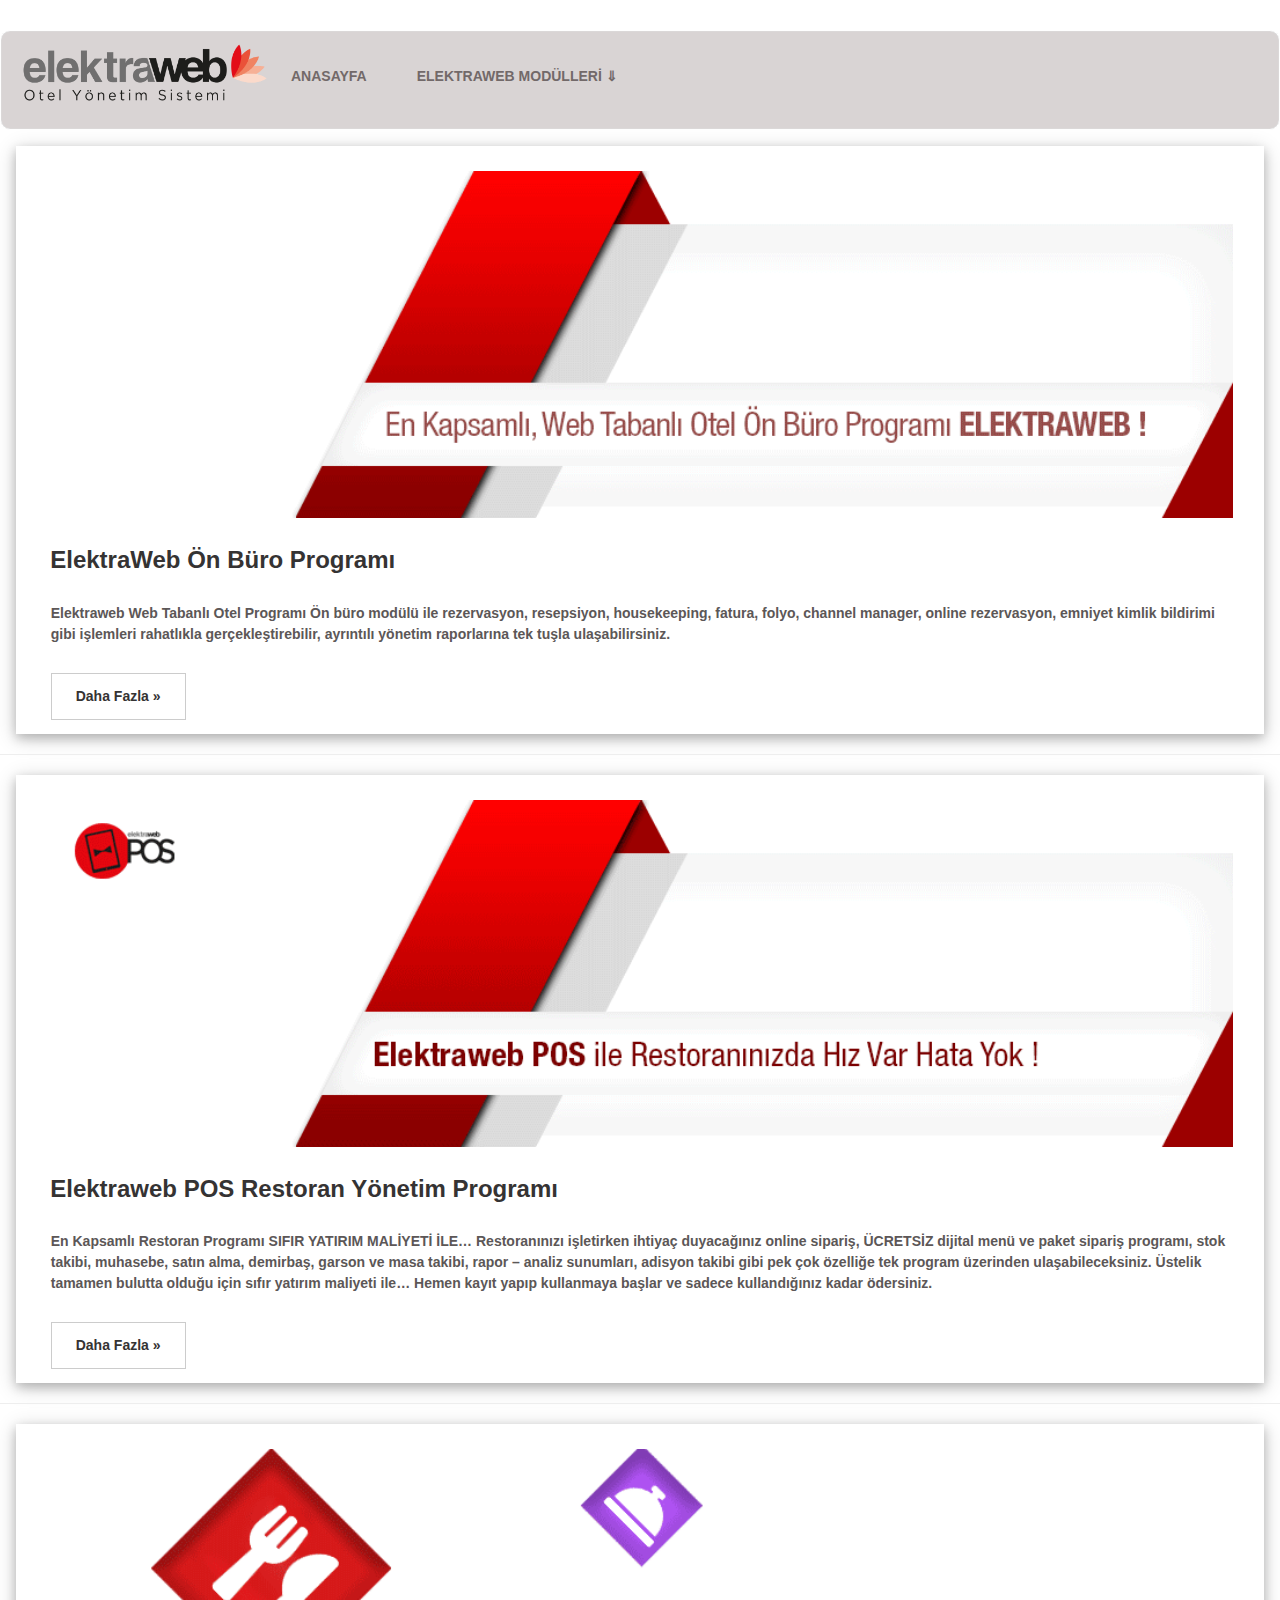
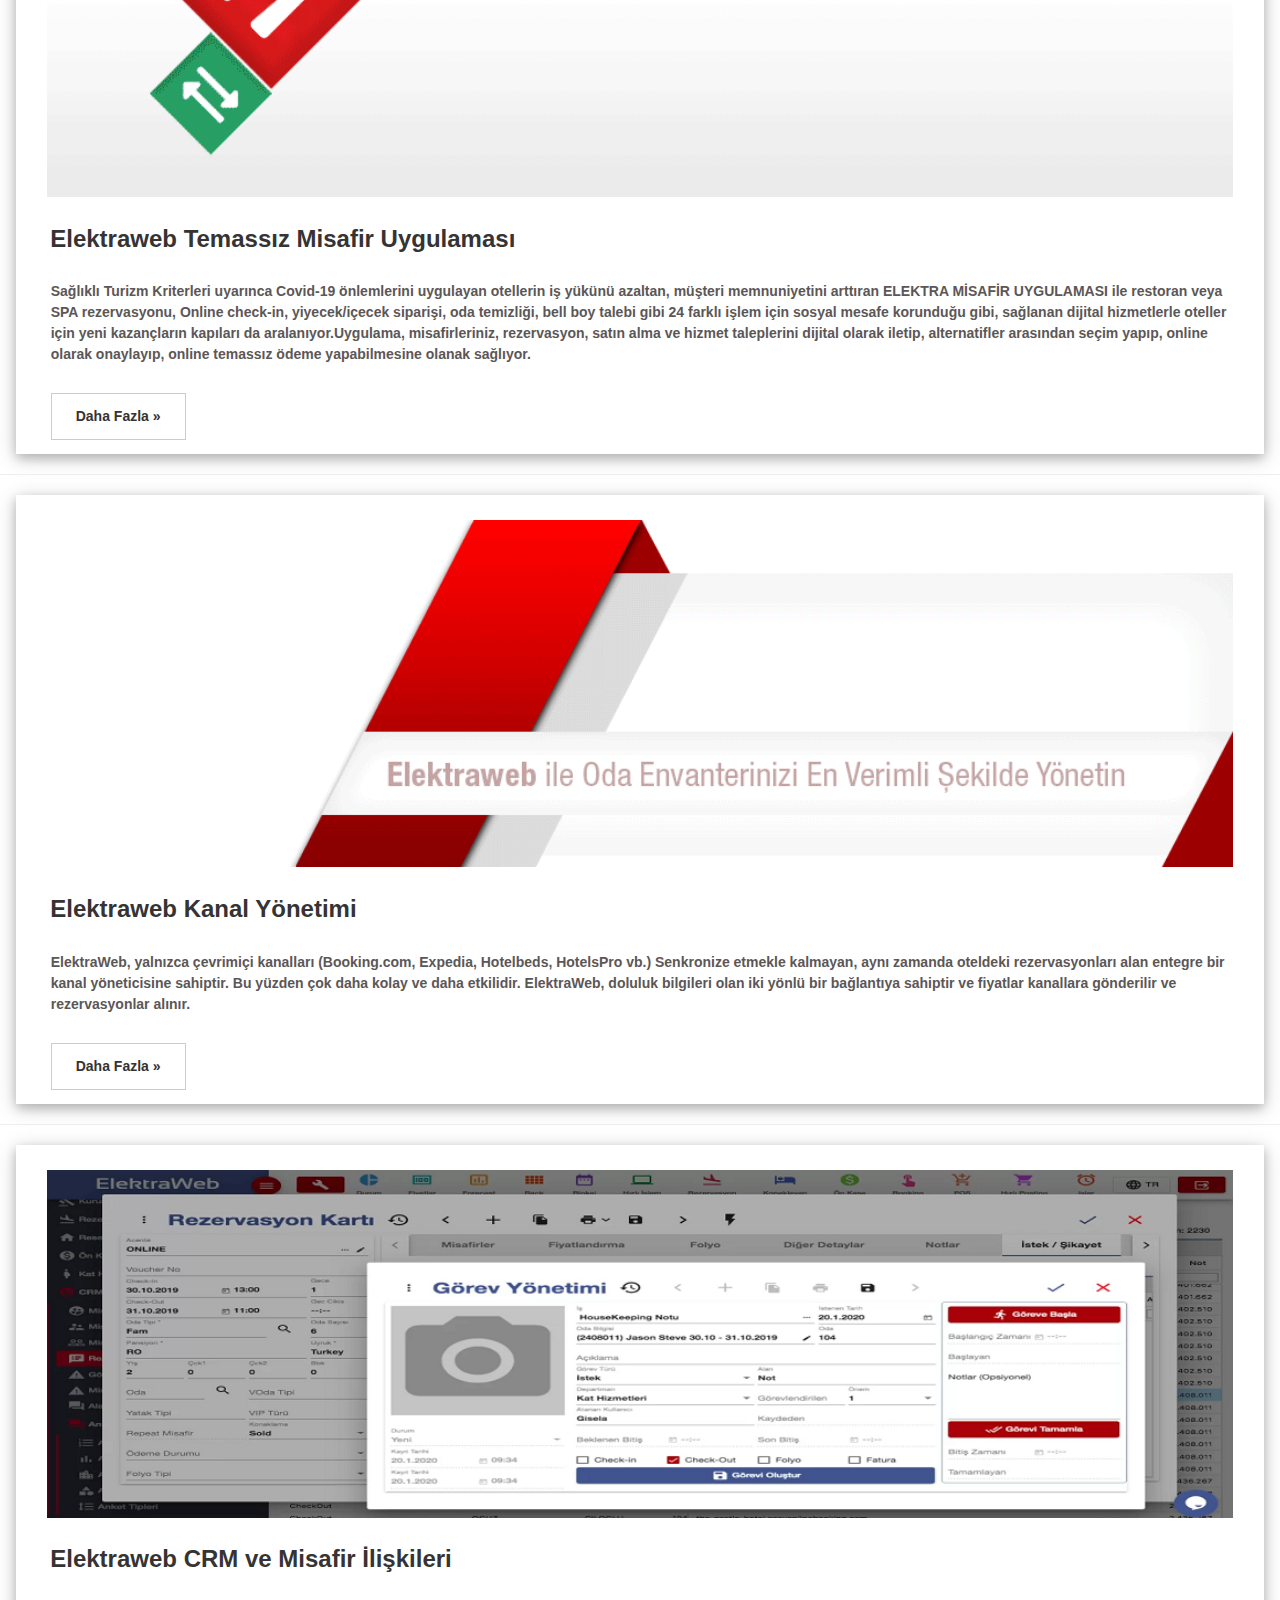
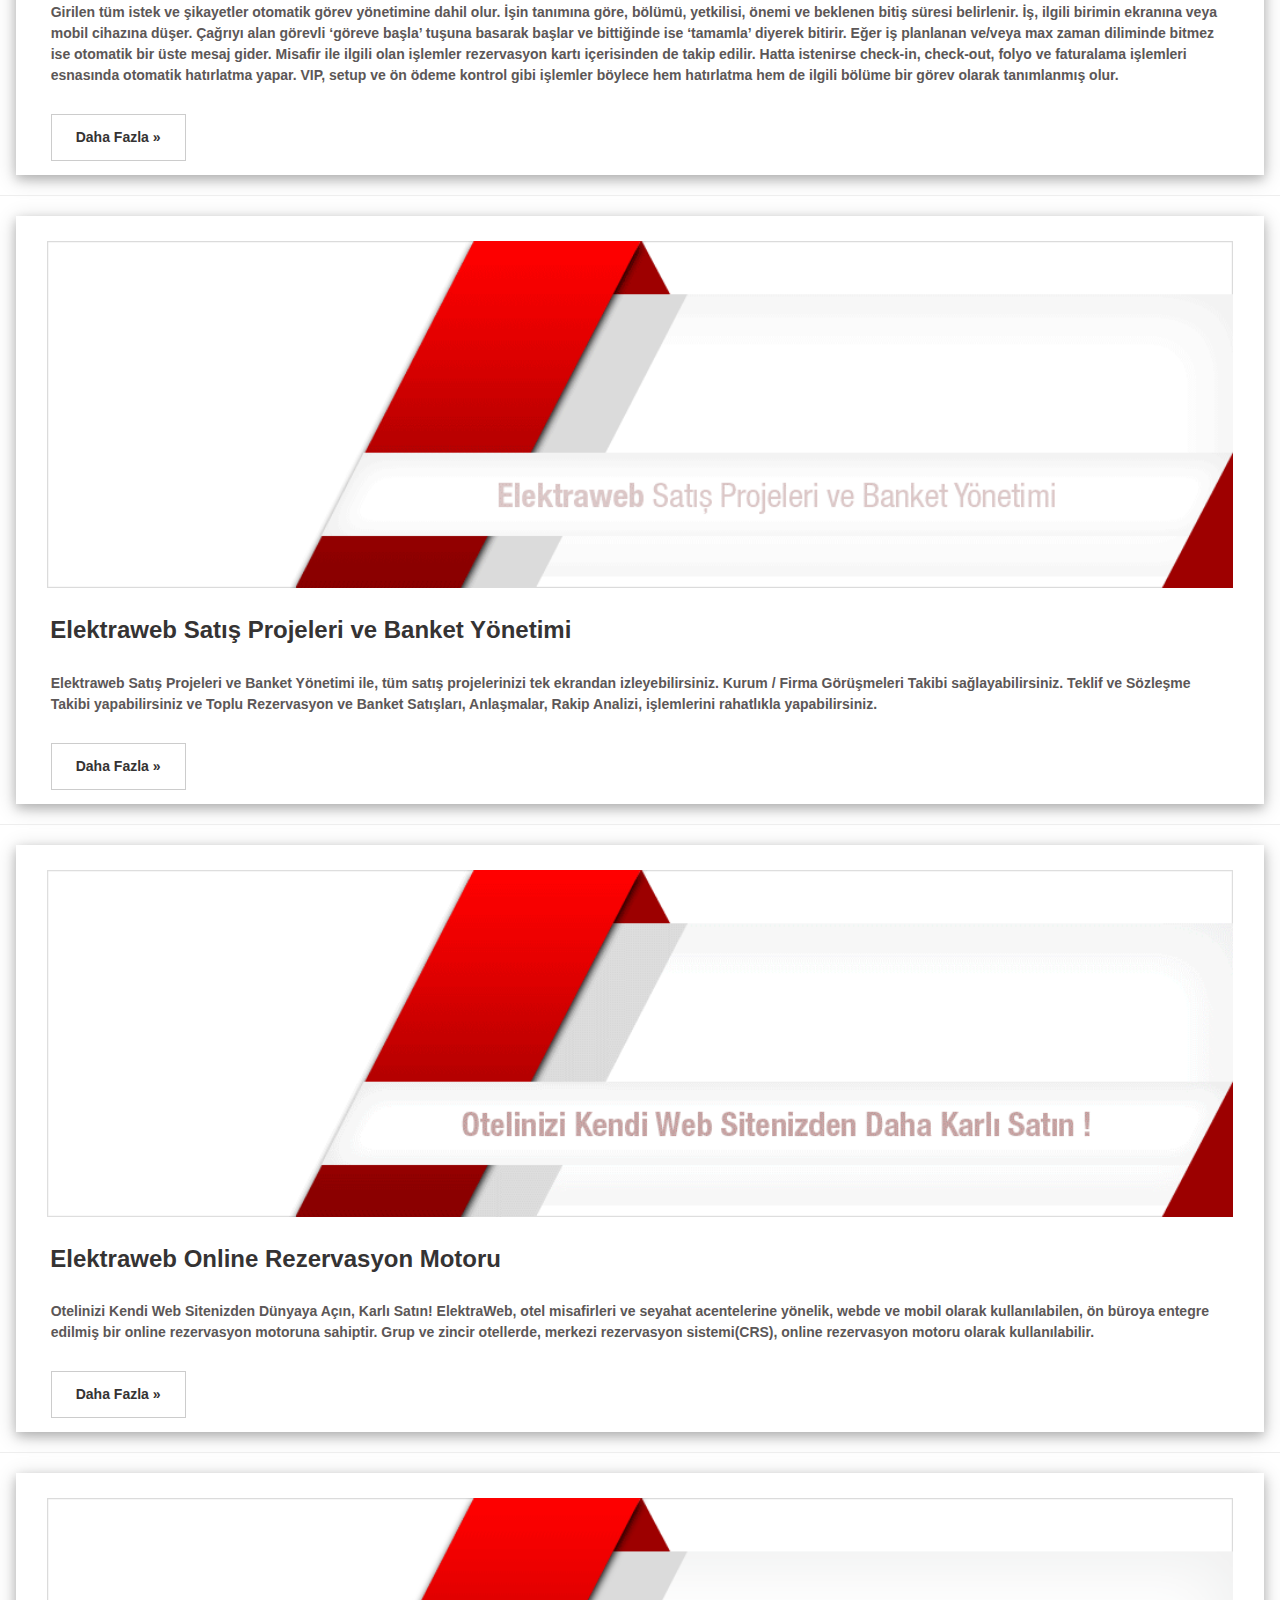
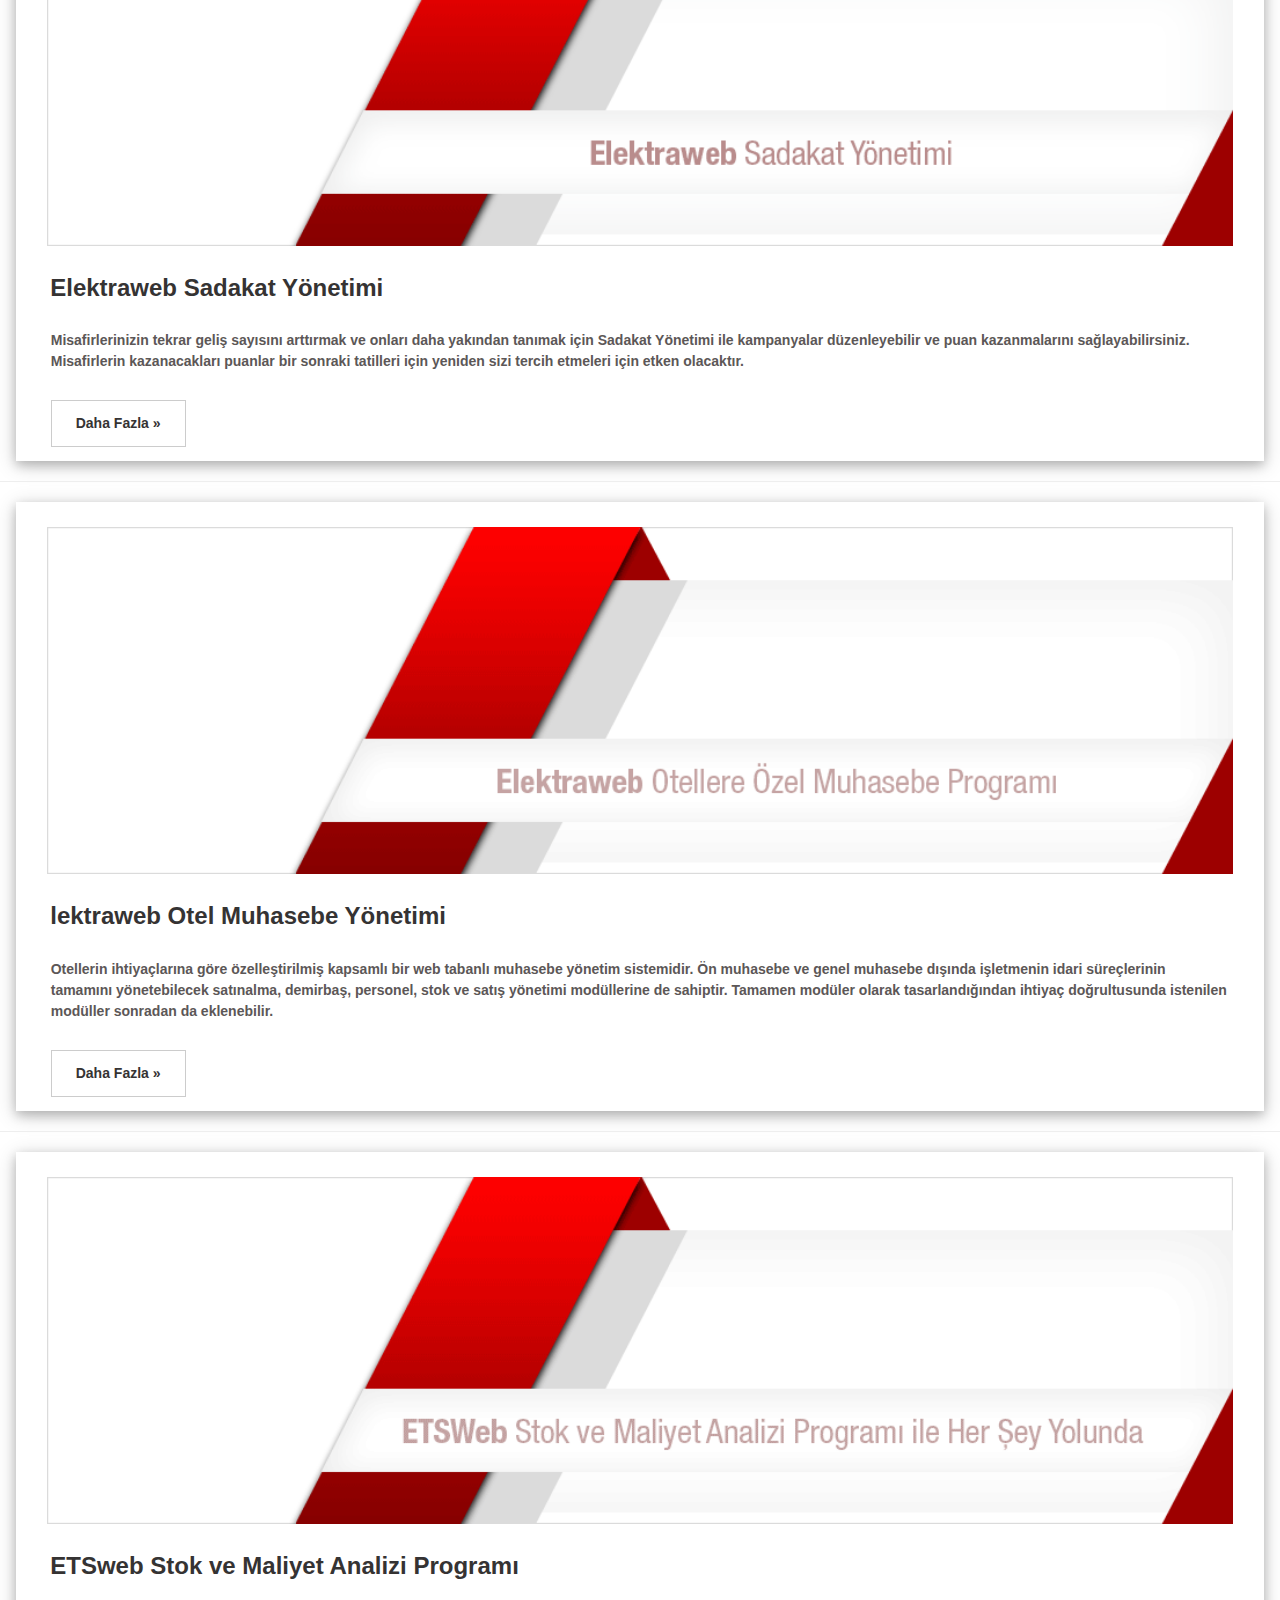
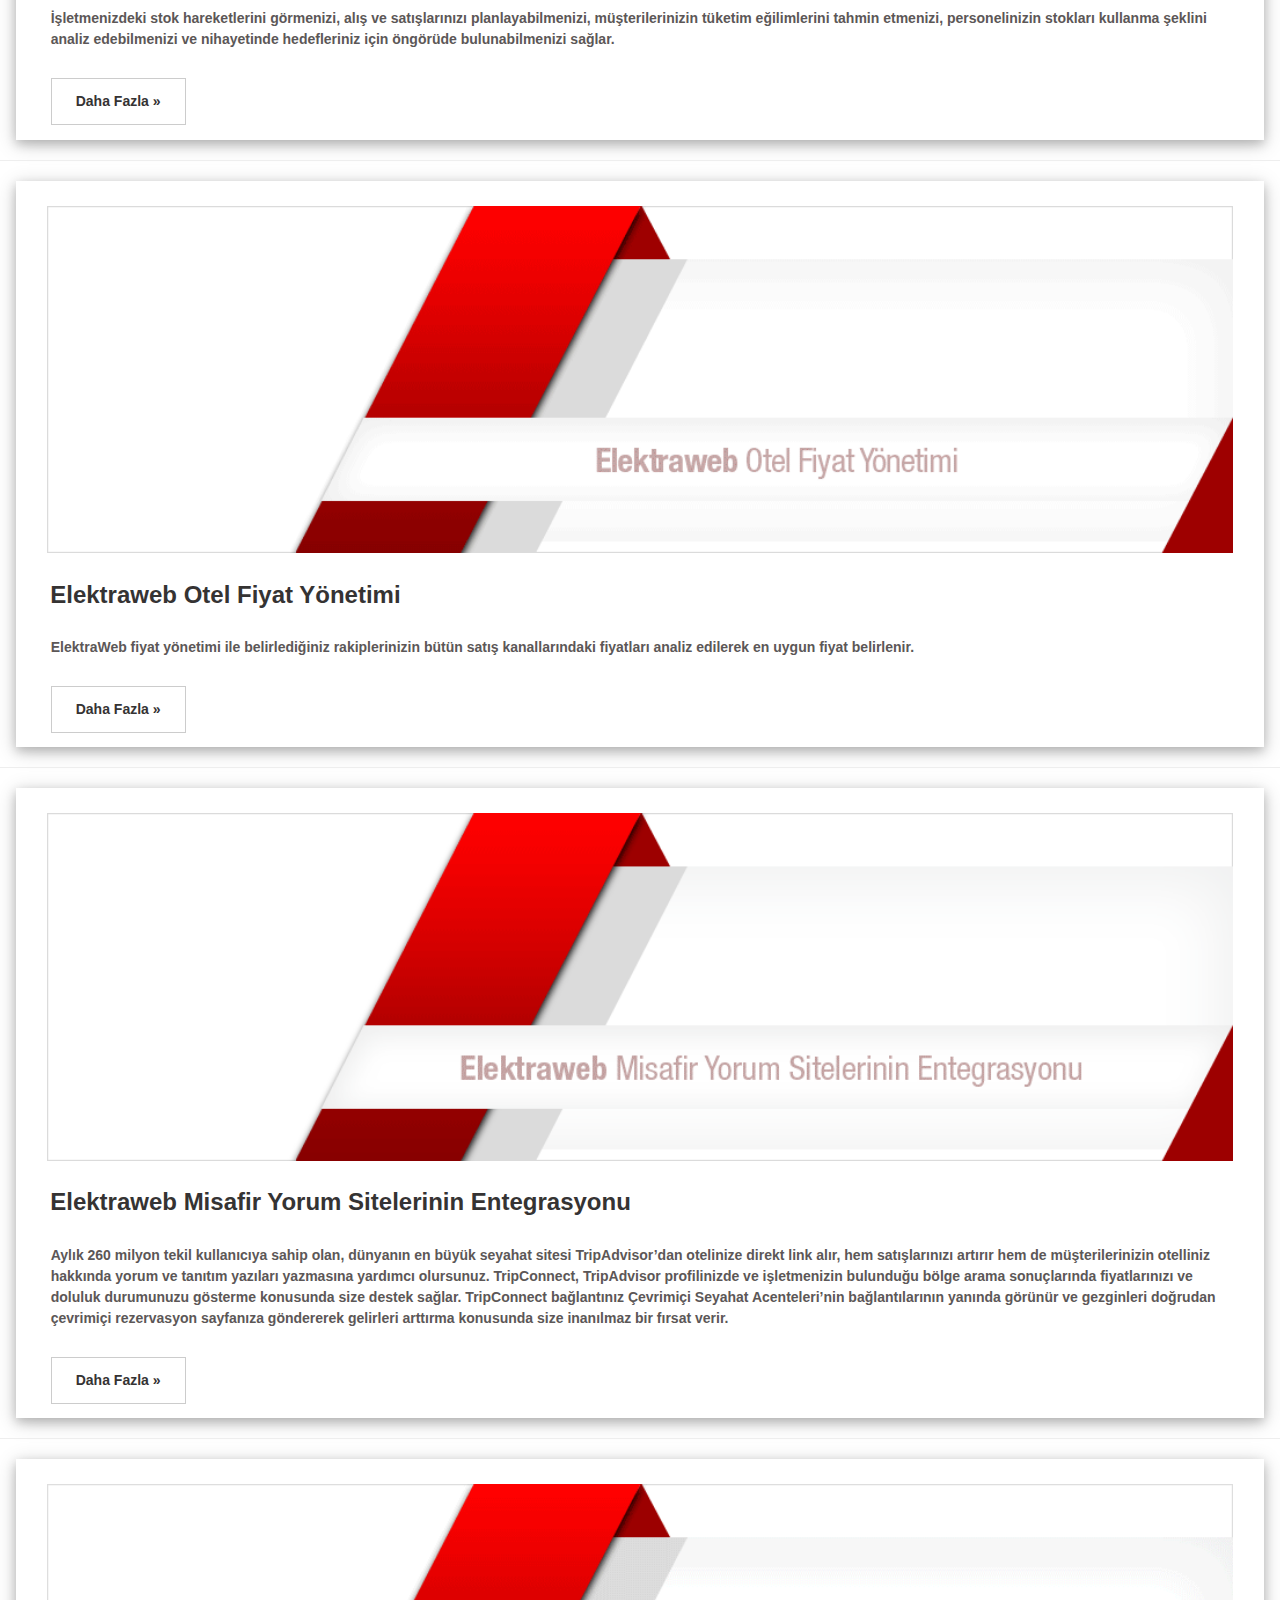
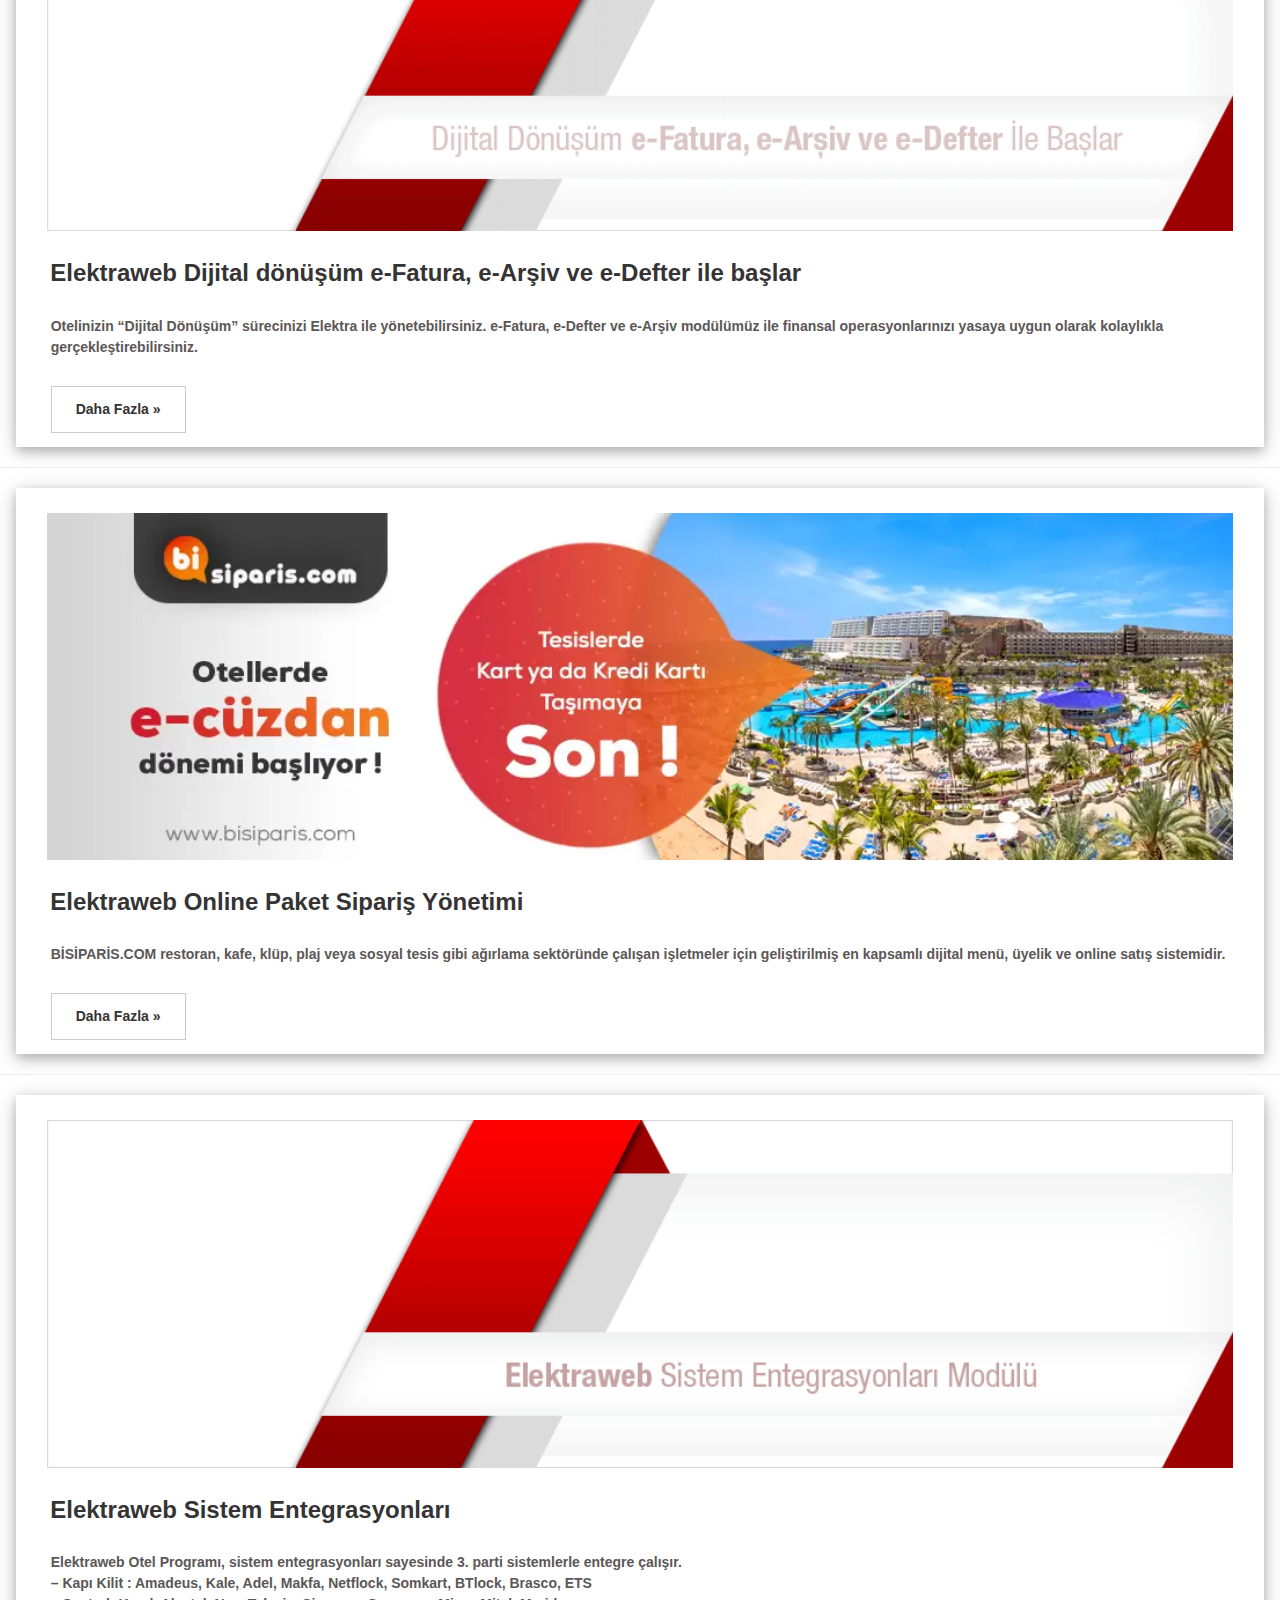
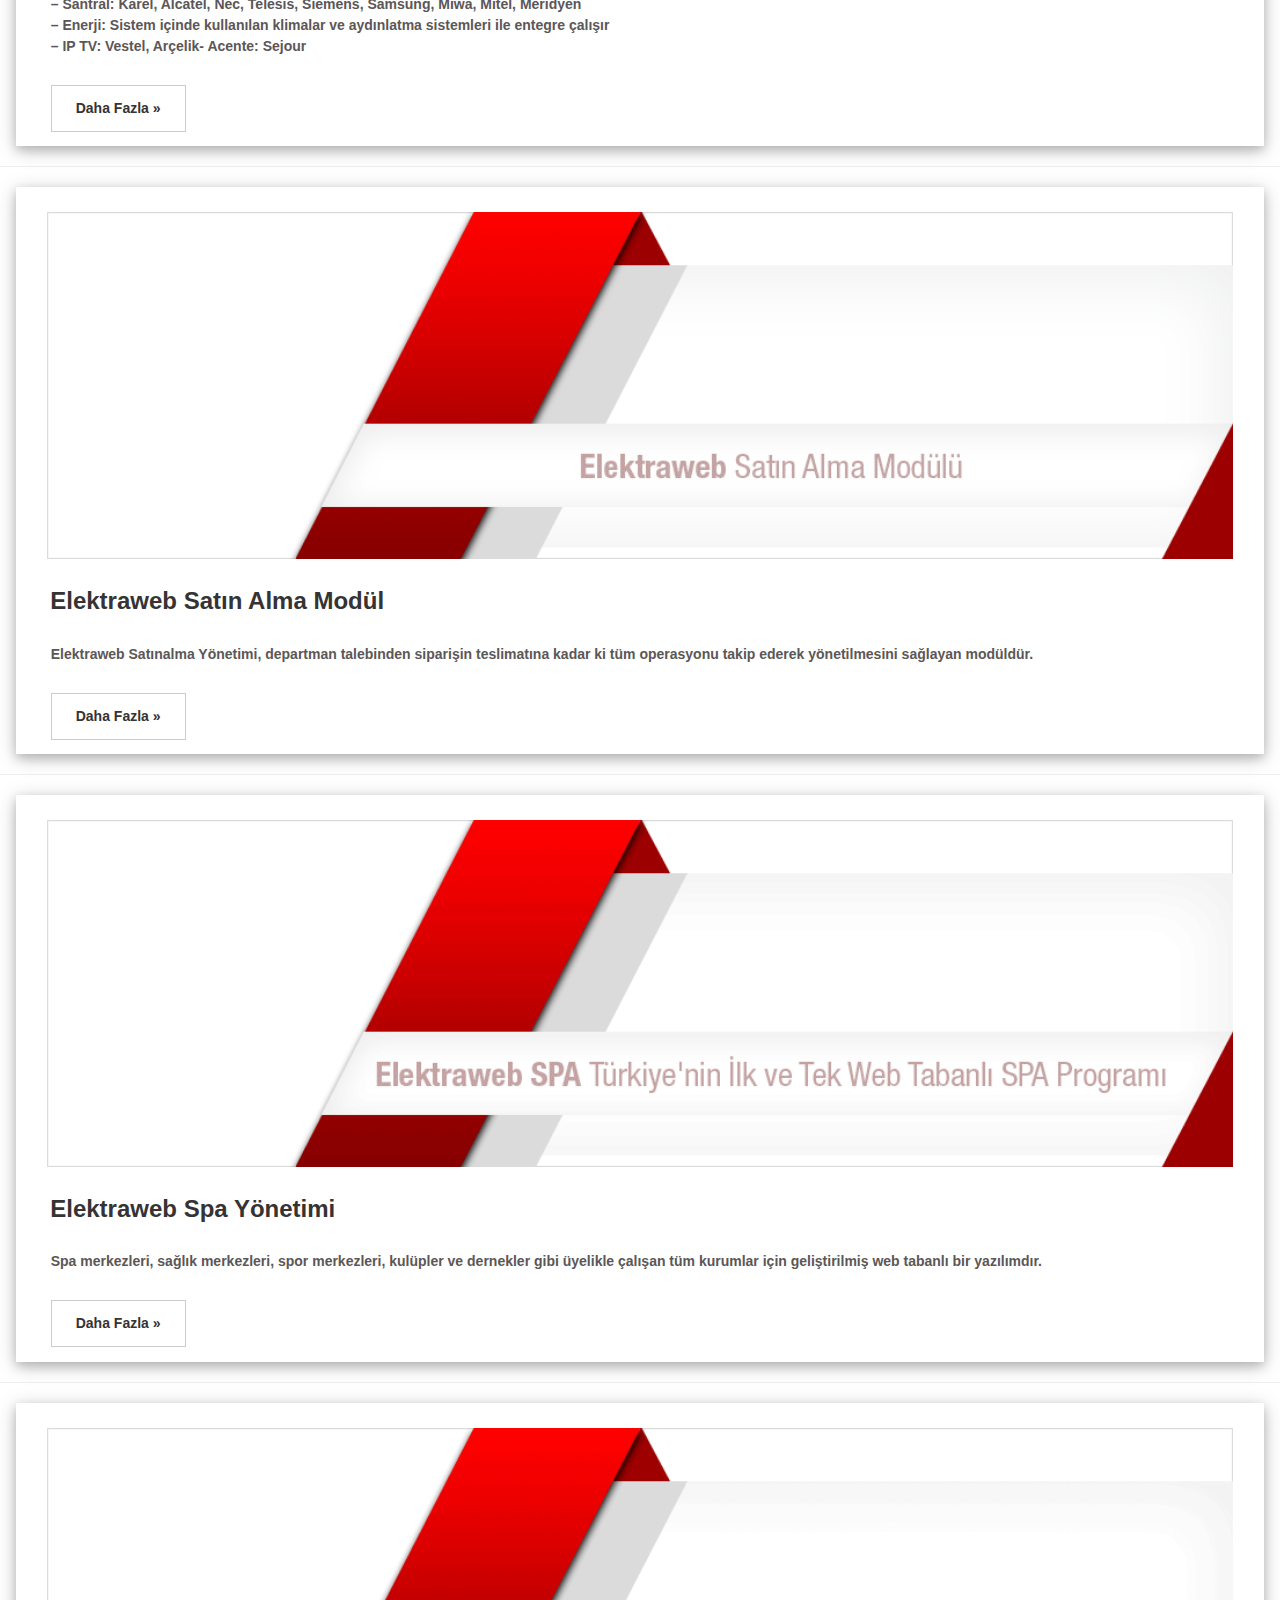
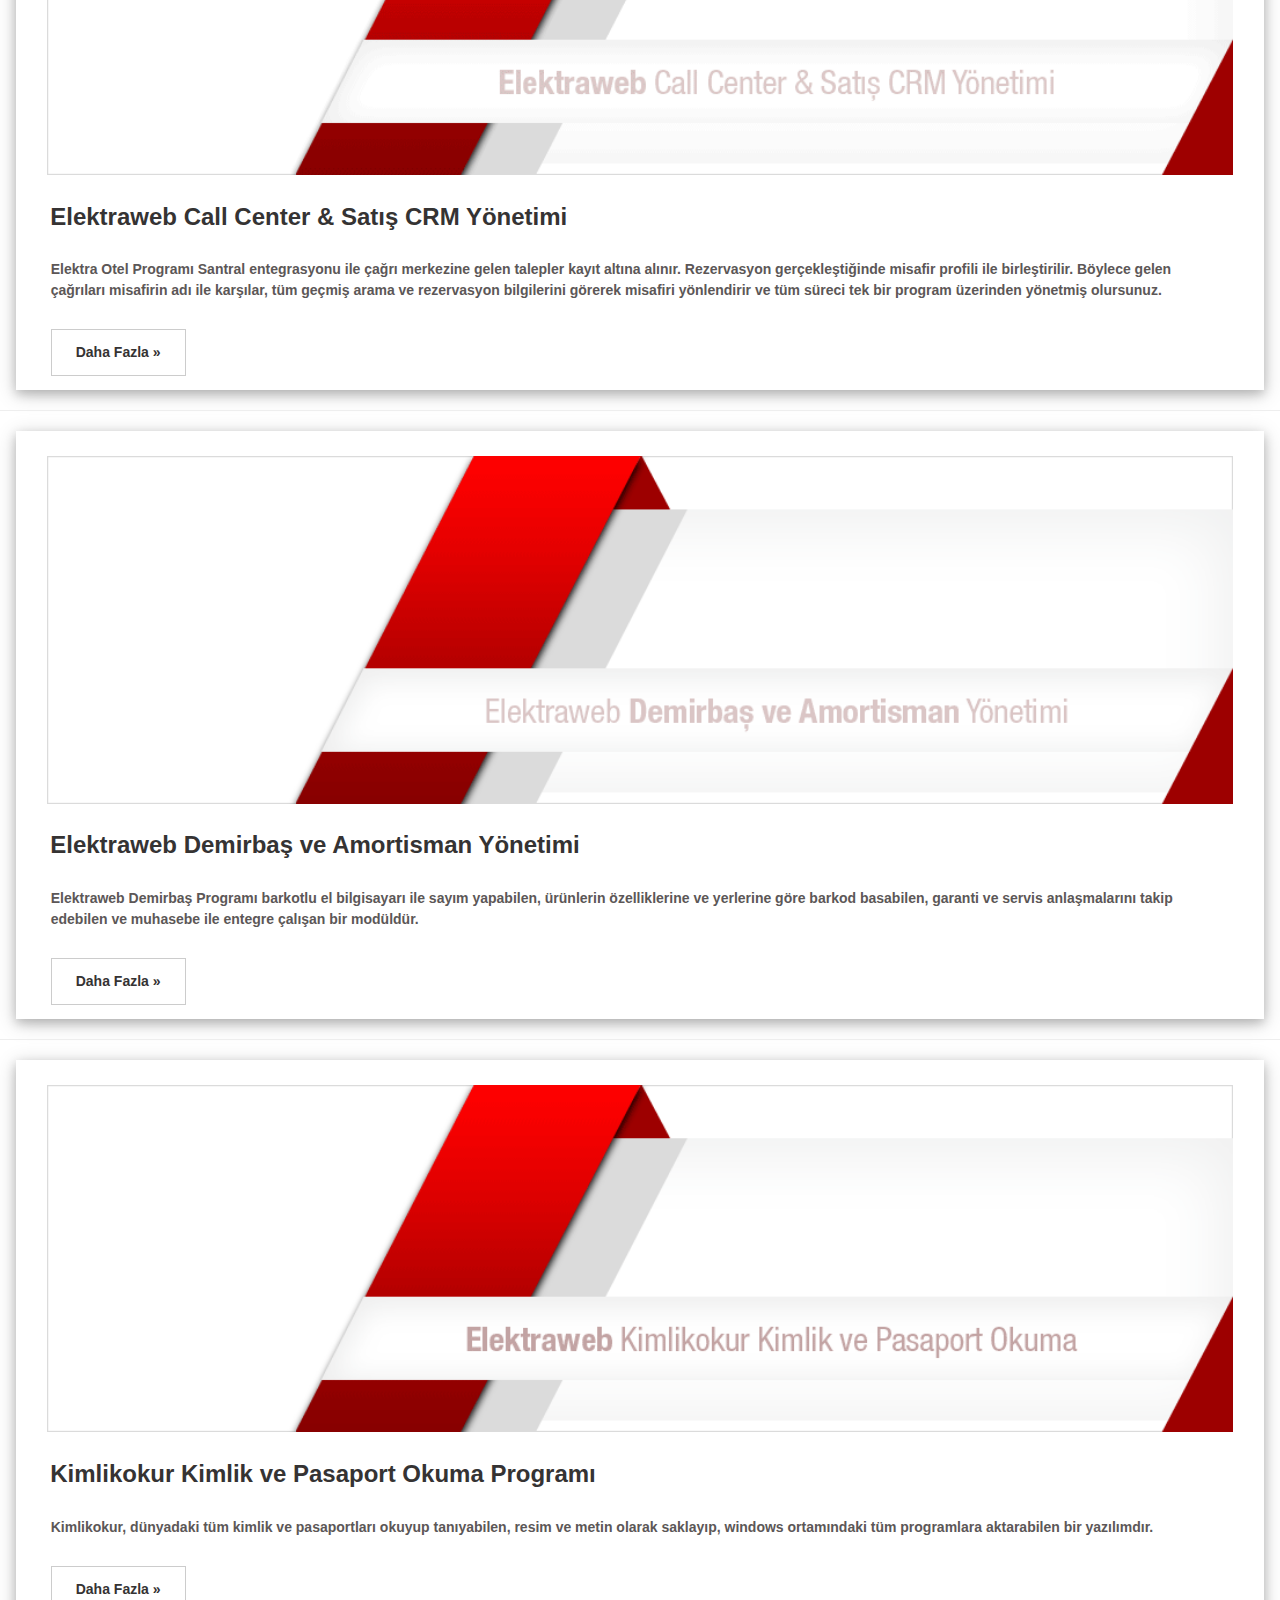
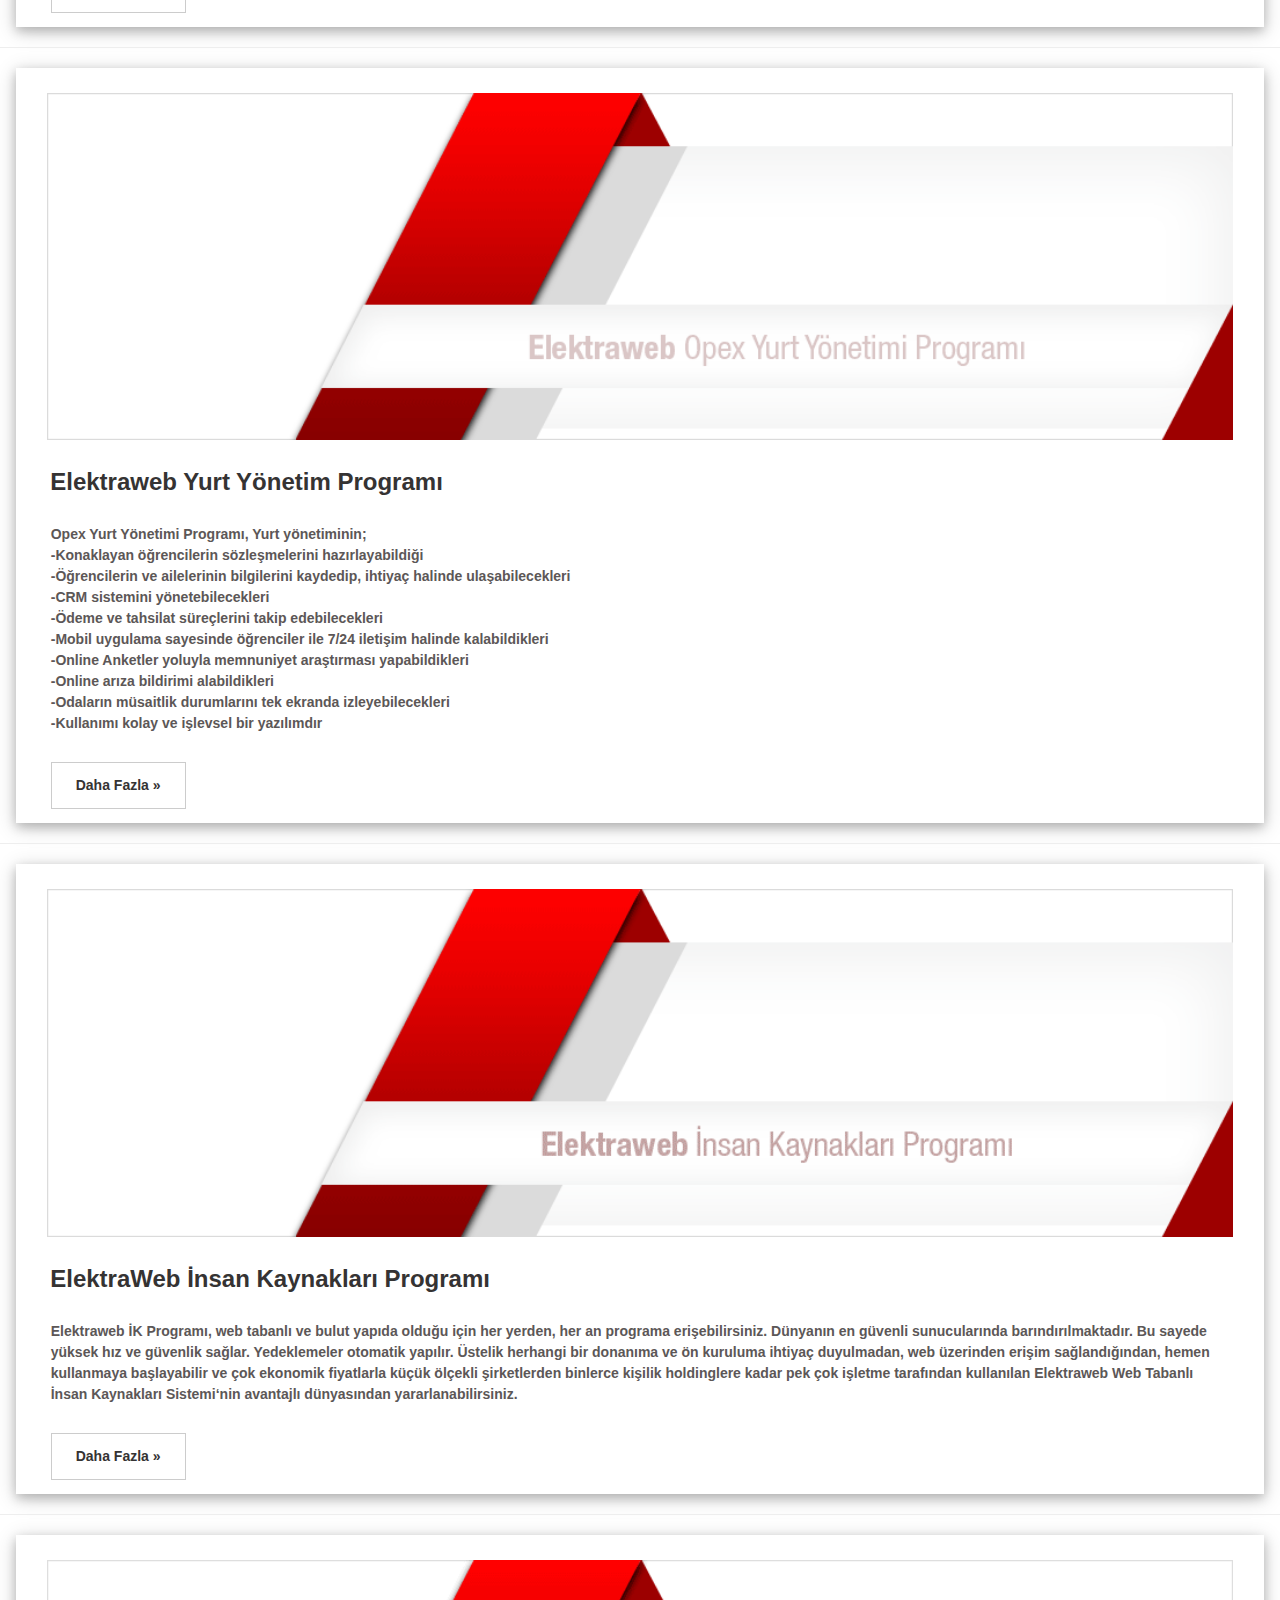
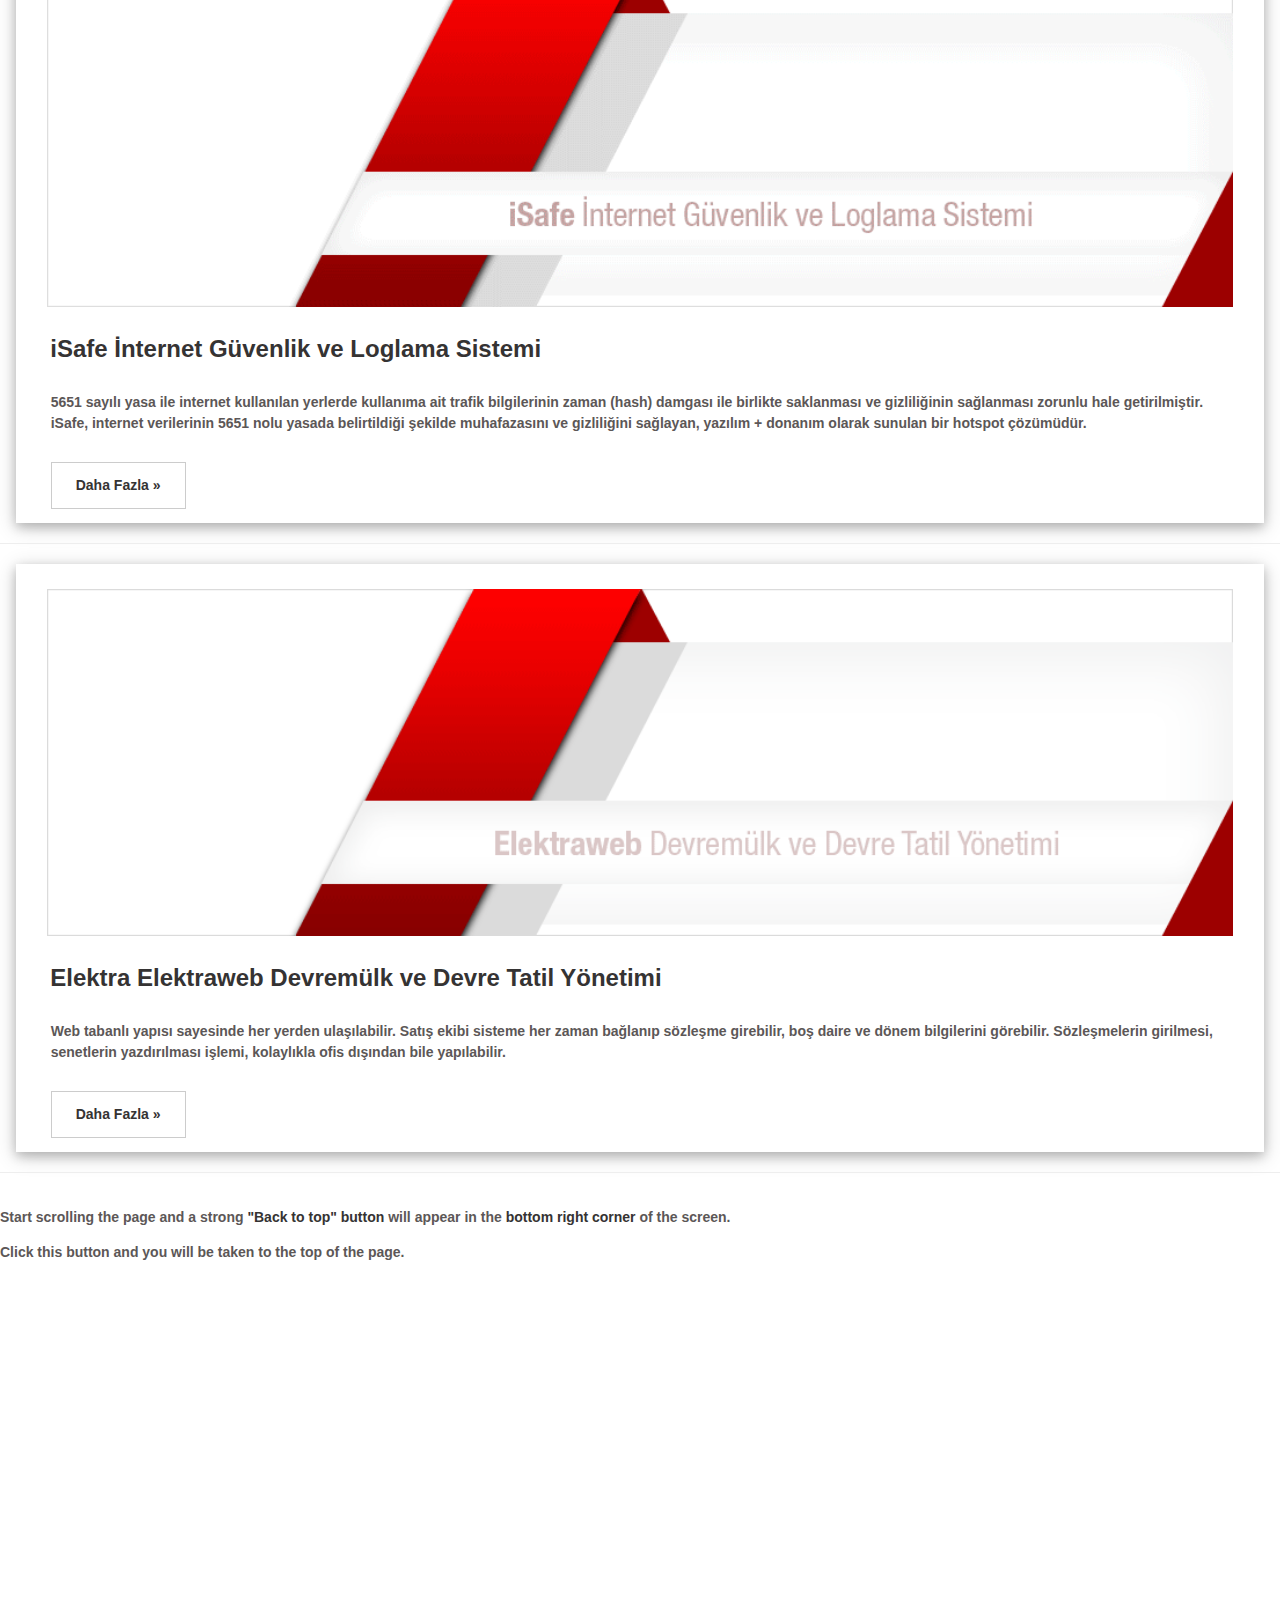
==== commit b27527d1: "back to top added" ====
--- a/2/index.html
+++ b/2/index.html
@@ -4,8 +4,19 @@
 <meta charset="UTF-8">
 <meta name="viewport" content="width=device-width, initial-scale=1">
 <link rel="stylesheet" href="https://www.w3schools.com/w3css/4/w3.css">
-<link rel="stylesheet" href="https://fonts.googleapis.com/css?family=Raleway">
+ <link rel="stylesheet" href="https://fonts.googleapis.com/css?family=Raleway">
+<link rel="stylesheet" href="https://cdnjs.cloudflare.com/ajax/libs/font-awesome/4.7.0/css/font-awesome.min.css">
+
+<link rel="stylesheet" href="css/font-awesome.min.css" />
+
 <style>
+ #btn-back-to-top {
+  position: fixed;
+  bottom: 20px;
+  right: 20px;
+  display: none;
+
+}
   @media screen and (max-width:719px) {
     .imge {
       width: 70%;
@@ -15,6 +26,7 @@
 
     }
   }
+  
 
   @media screen and (max-width: 1119px) {
 
@@ -231,6 +243,8 @@
     text-align: left;
     /* width:530px; */
   }
+
+ 
 </style>
 
 <body>
@@ -240,27 +254,27 @@
   <div class="w3-content" style="max-width:1400px">
 
     <!-- Header -->
-    <header class="w3-container w3-center w3-padding-32">
-
-      <div class="imge"><img style="width: 40%;" src="image/k.png" alt=""></div>
+    <!-- <header class="w3-container w3-center w3-padding-32"> -->
+
+      <!-- <div class="imge"><img style="width: 40%;" src="image/k.png" alt=""></div> -->
 
     </header>
-    <ul id="menu">
-
-
-
-      <li><a href="../index.html" class="drop">ANASAYFA</a>
-      <li><a href="#" class="drop">ELEKTROWEB MODÜLLERİ ⇓</a><!-- Begin 4 columns Item -->
-
-        <div class="dropdown_4columns">
+    <ul style="height: 100px;" id="menu">
+
+
+      <img style="width: 20%;float: left;" src="image/elektraweb.png" alt="elektraweb">
+      <li style="margin-top: 2.5%;margin-left: 1%;font-weight: "><a href="../index.html" class="drop">ANASAYFA</a>
+      <li style="margin-top: 2.5%;"><a href="#" class="drop">ELEKTRAWEB MODÜLLERİ ⇓</a>
+
+        <div class="dropdown_4columns" >
           <!-- Begin 4 columns container -->
 
 
 
           <div class="col_1">
 
-            <ul>
-              <li><a href="#Bulut1">● Elektraweb Ön Büro Modülü</a></li>
+            <ul style="font-weight: bold;">
+              <li ><a href="#Bulut1">● Elektraweb Ön Büro Modülü</a></li>
               <li><a href="#Bulut2">● Elektraweb POS Restoran Yönetim Programı</a></li>
               <li><a href="#Bulut3">● ElektraWeb Temassız Misafir Uygulaması</a></li>
               <li><a href="#Bulut4">● ElektraWeb Kanal Yönetimi</a></li>
@@ -930,7 +944,22 @@
 
 
 
-
+    <button type="button" class="btn btn-danger btn-floating btn-lg" id="btn-back-to-top">
+      <i class="fas fa-arrow-up"></i>
+    </button>
+    
+    <!-- Explanation -->
+    <div class="container mt-4 text-center" style="height: 2000px;">
+      <p>
+        Start scrolling the page and a strong
+        <strong>"Back to top" button </strong> will appear in the
+        <strong>bottom right corner</strong> of the screen.
+      </p>
+    
+      <p>
+        Click this button and you will be taken to the top of the page.
+      </p>
+    </div>
 
 
     <!-- Footer -->
@@ -938,6 +967,36 @@
 
       <p style="color: white;">@2021 Beyza Akyıldız</p>
     </footer>
+   <!--back to top-->
+
+<script>
+  //Get the button
+let mybutton = document.getElementById("btn-back-to-top");
+
+// When the user scrolls down 20px from the top of the document, show the button
+window.onscroll = function () {
+  scrollFunction();
+};
+
+function scrollFunction() {
+  if (
+    document.body.scrollTop > 20 ||
+    document.documentElement.scrollTop > 20
+  ) {
+    mybutton.style.display = "block";
+  } else {
+    mybutton.style.display = "none";
+  }
+}
+// When the user clicks on the button, scroll to the top of the document
+mybutton.addEventListener("click", backToTop);
+
+function backToTop() {
+  document.body.scrollTop = 0;
+  document.documentElement.scrollTop = 0;
+}
+</script>
+
 
 </body>
 
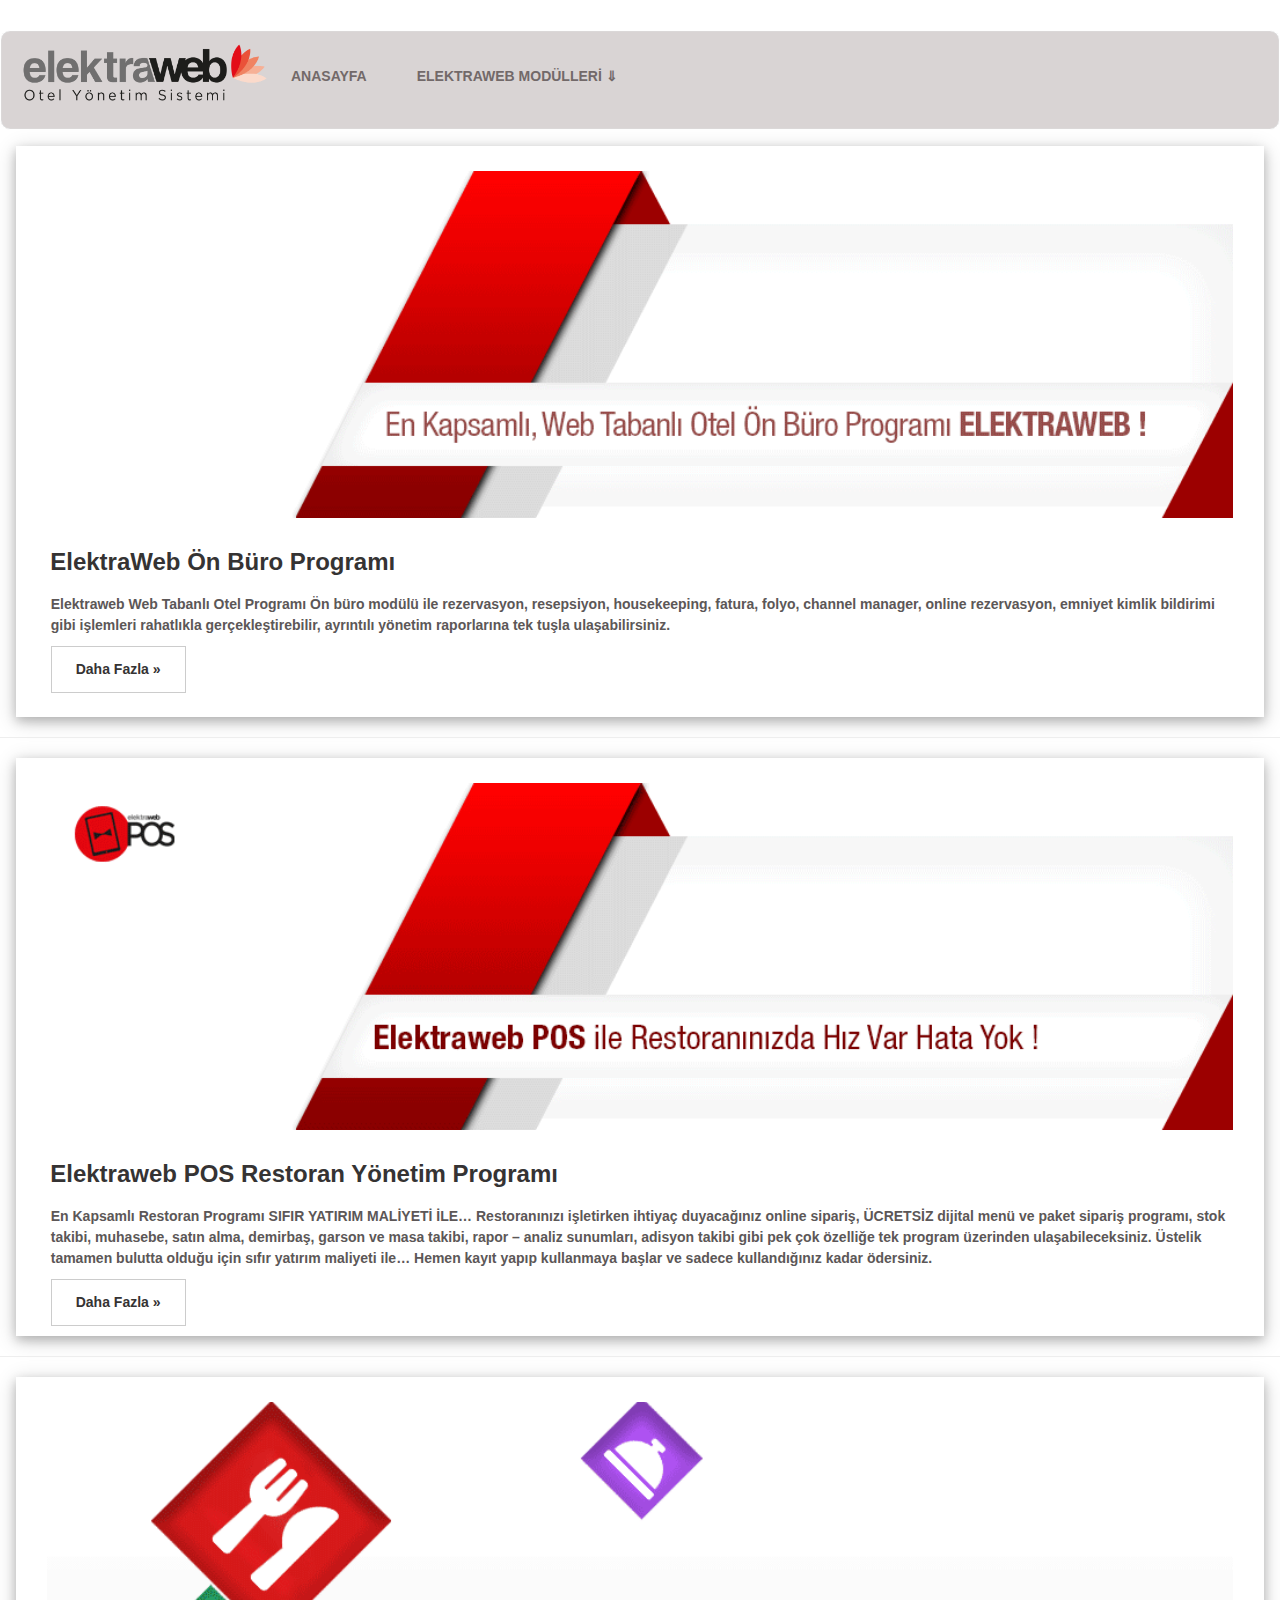
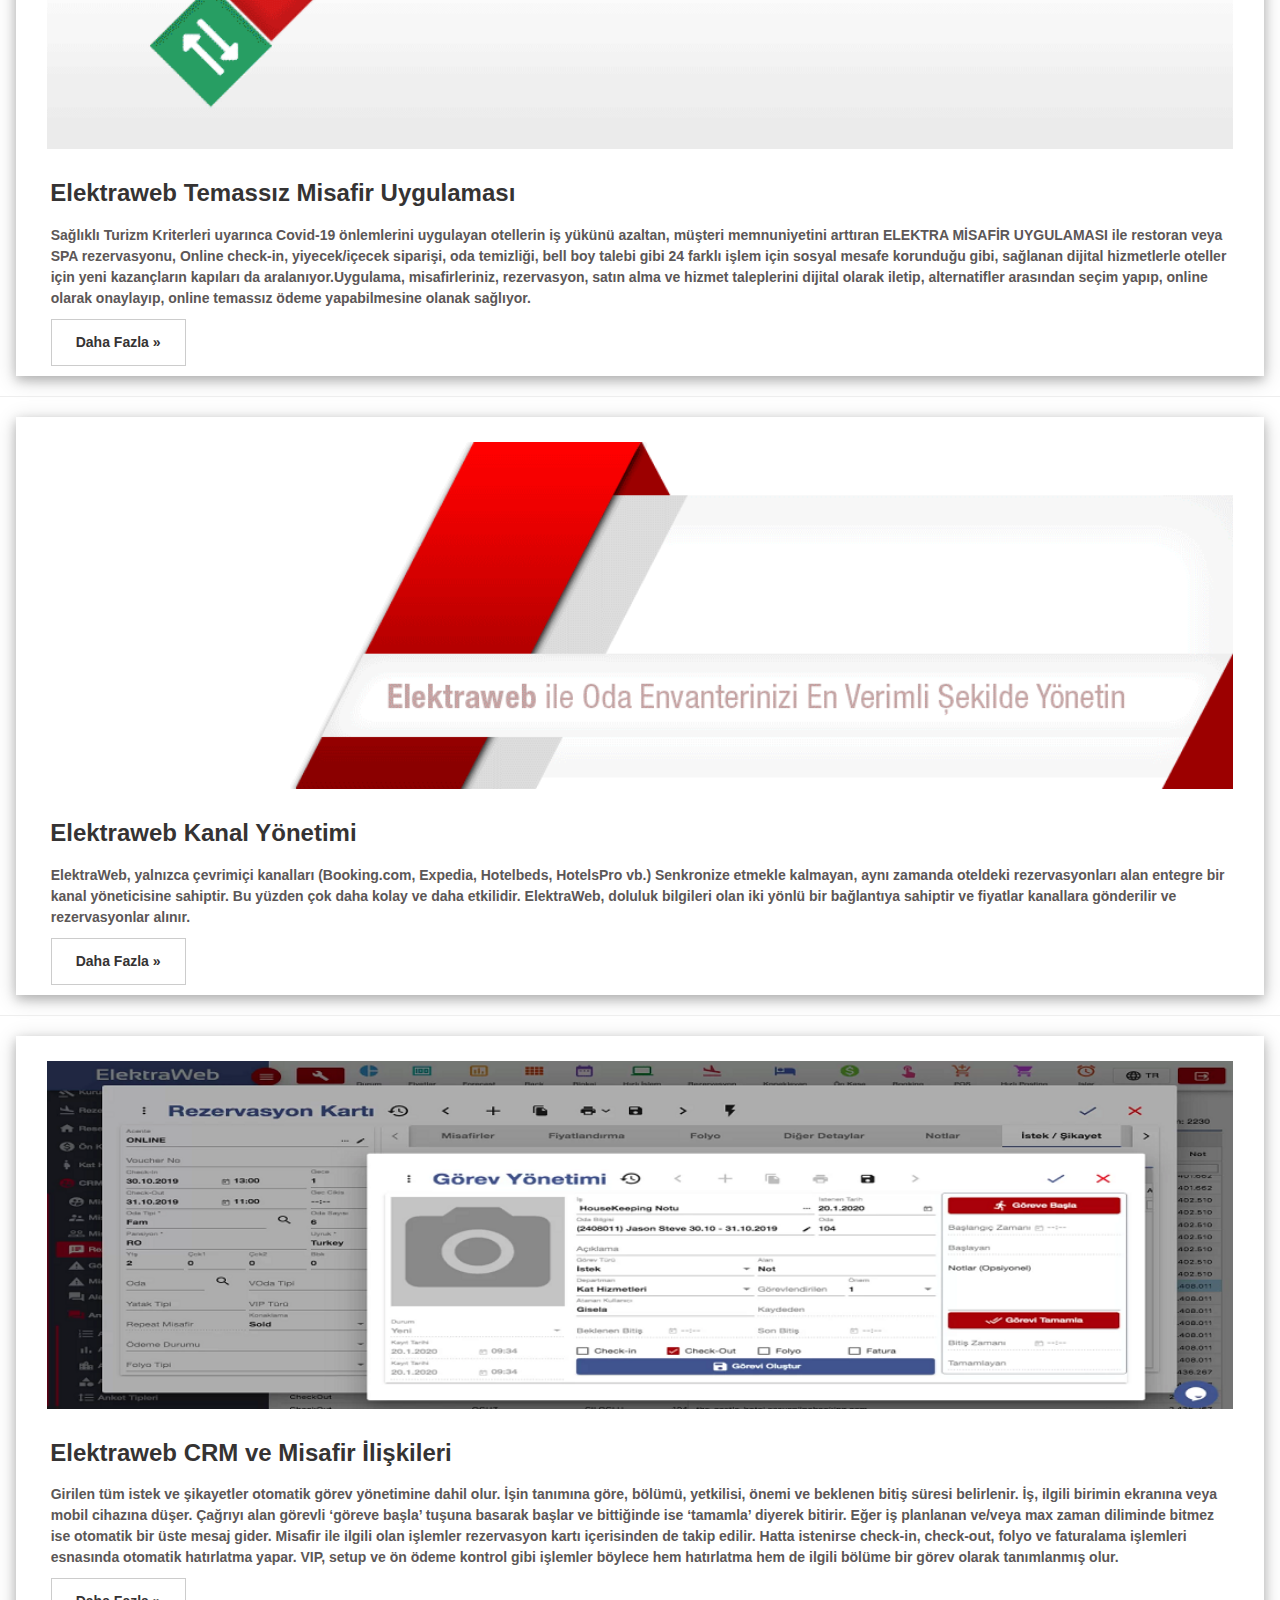
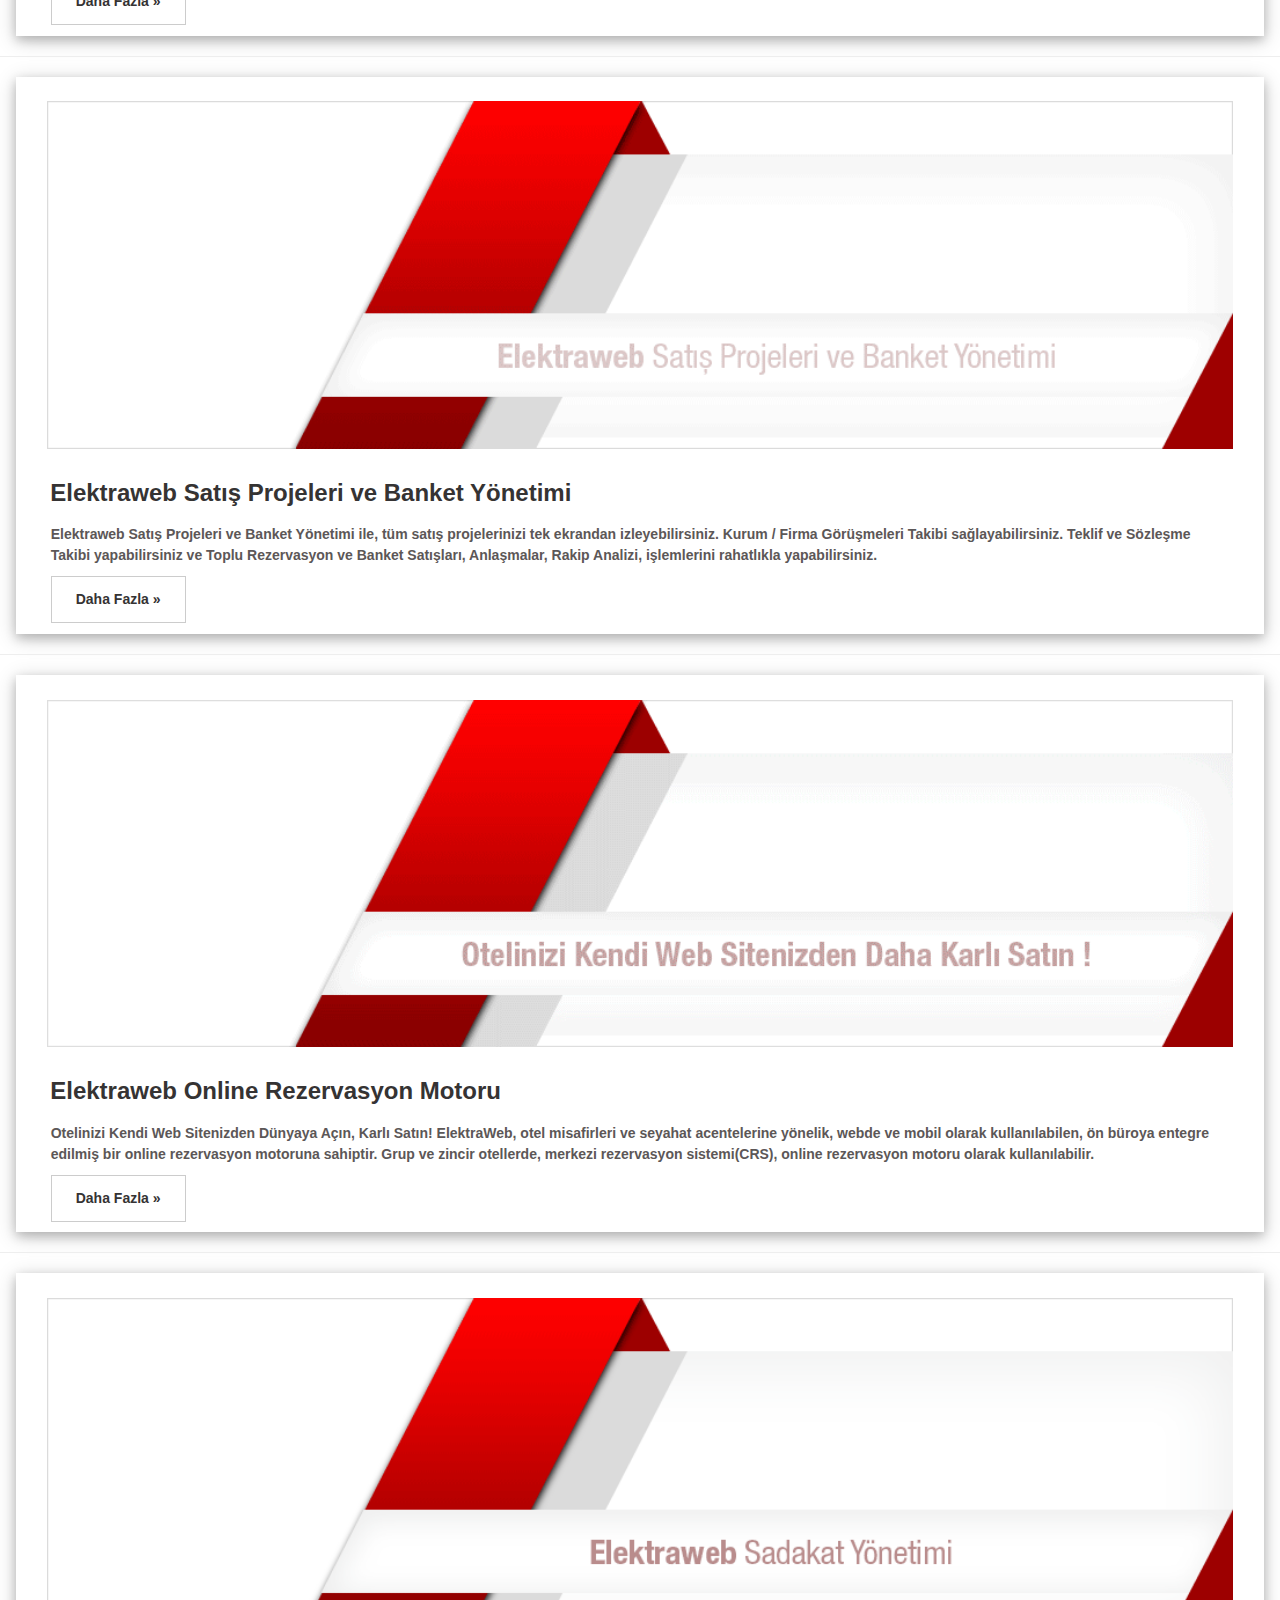
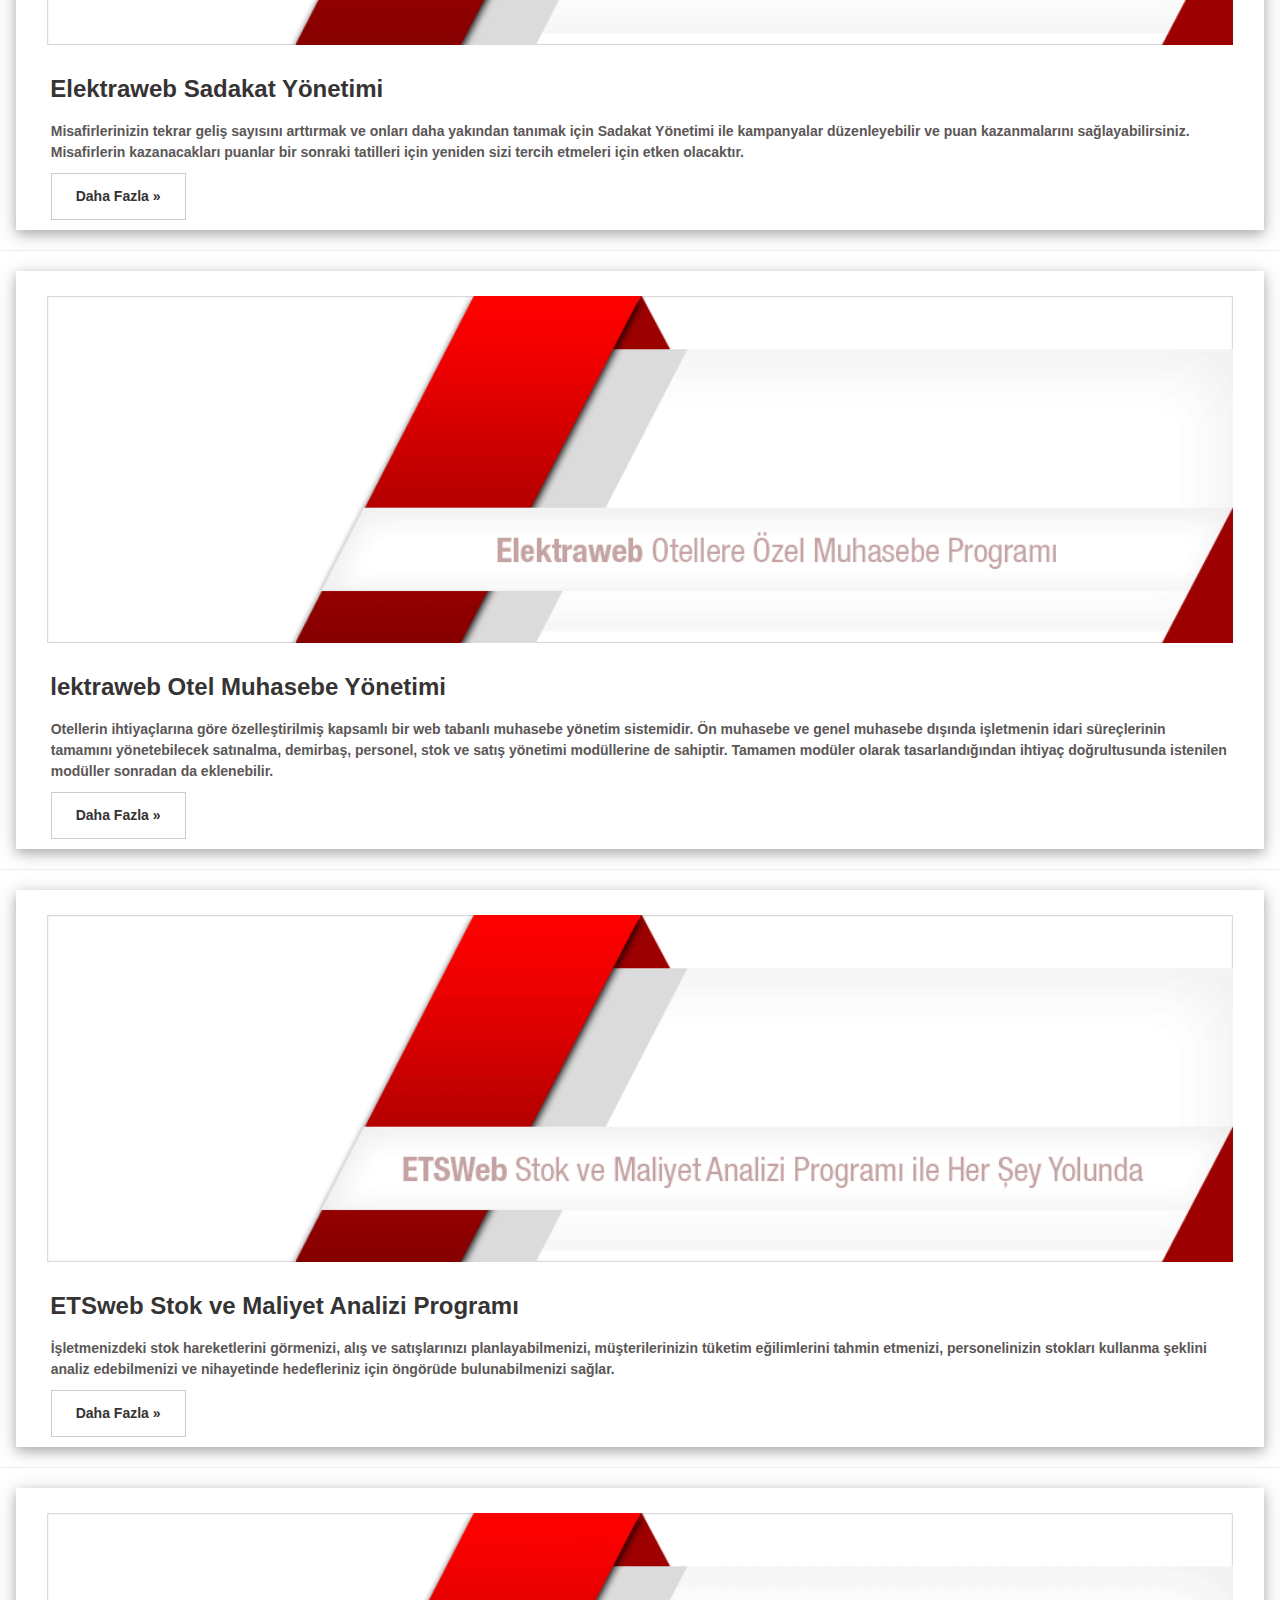
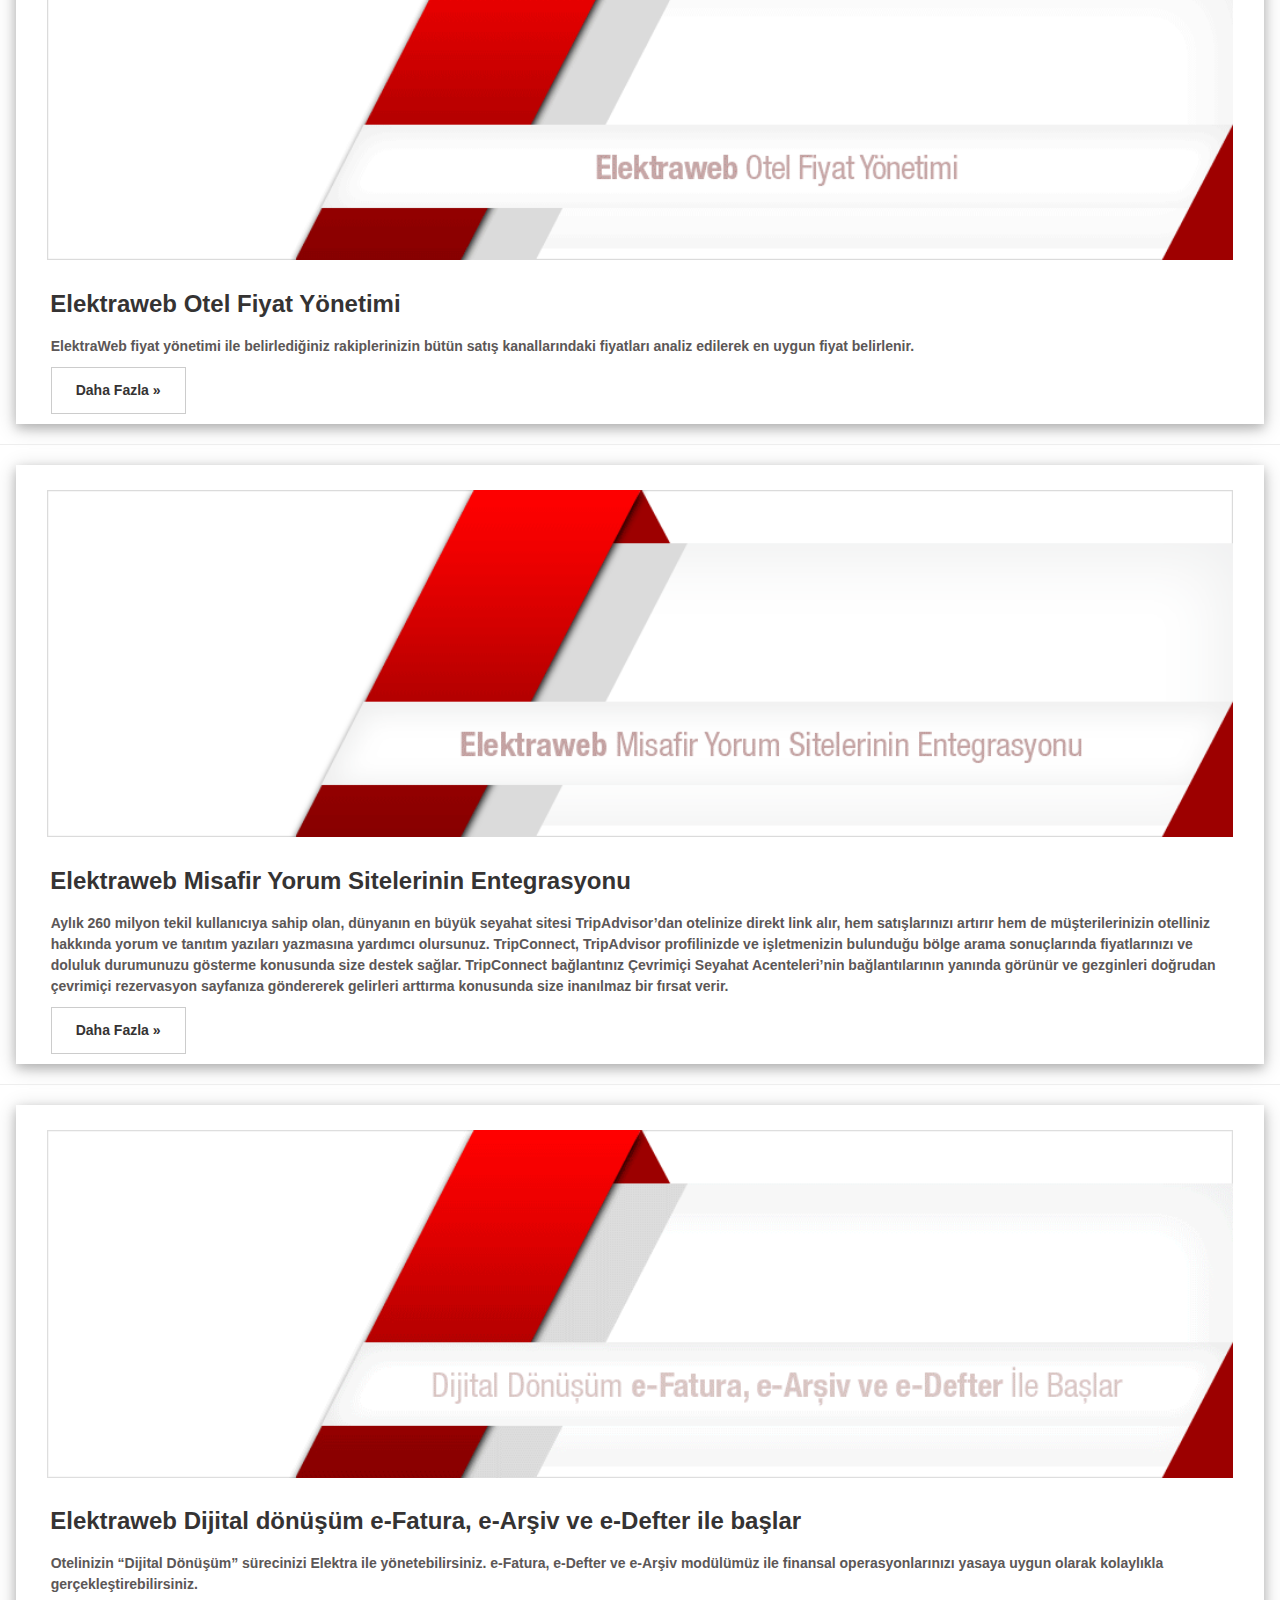
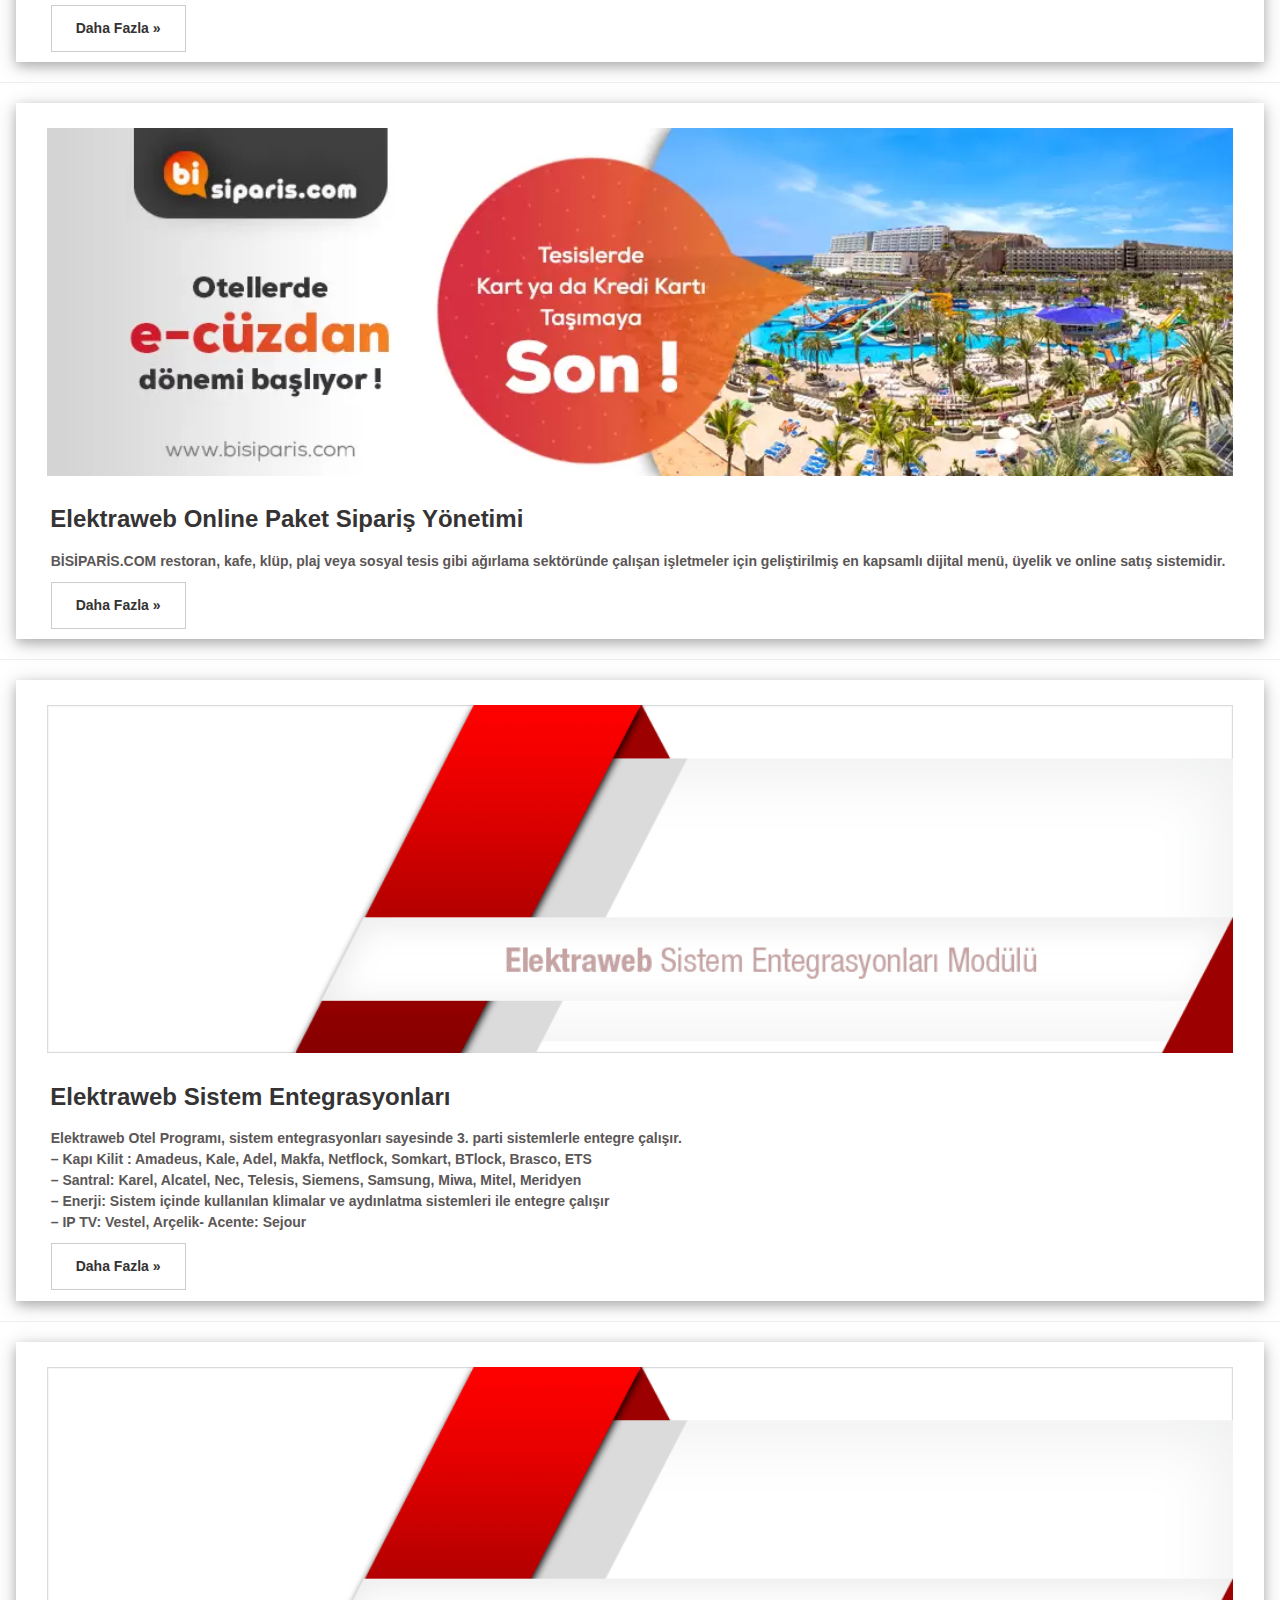
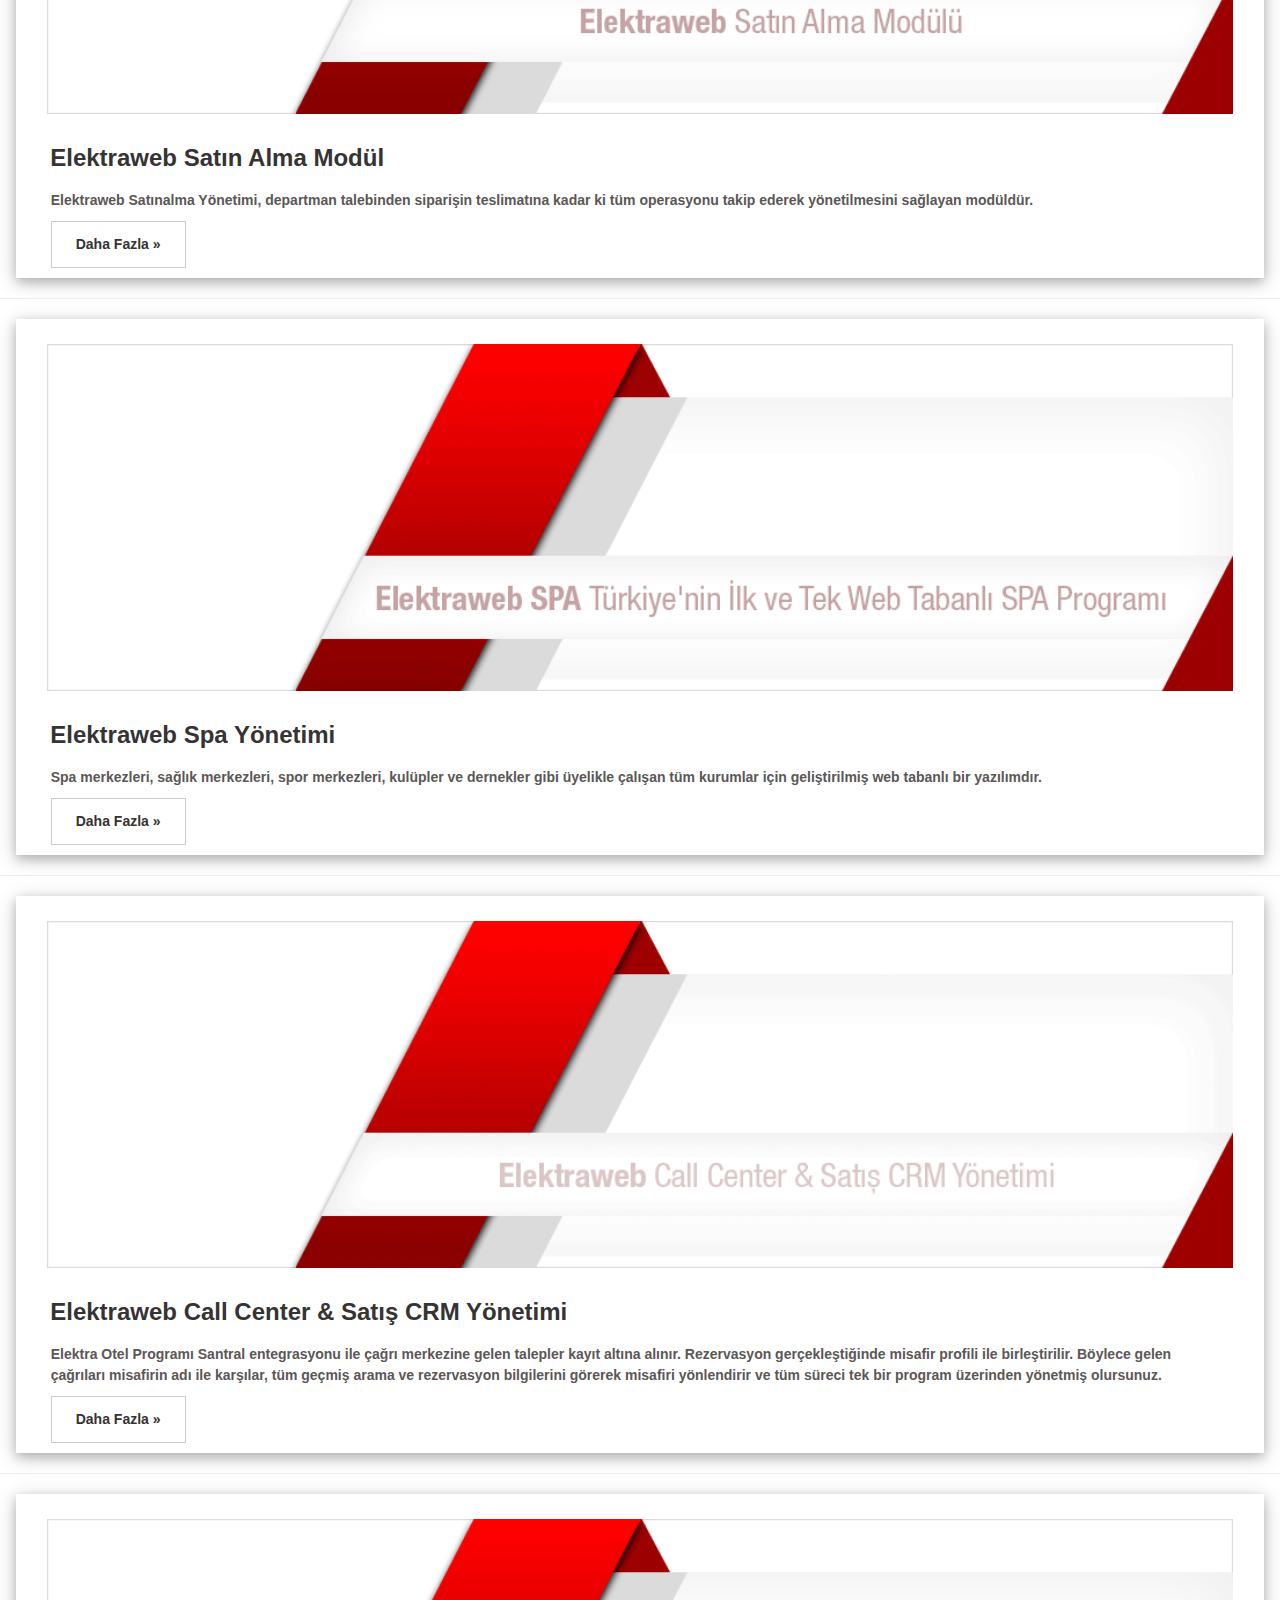
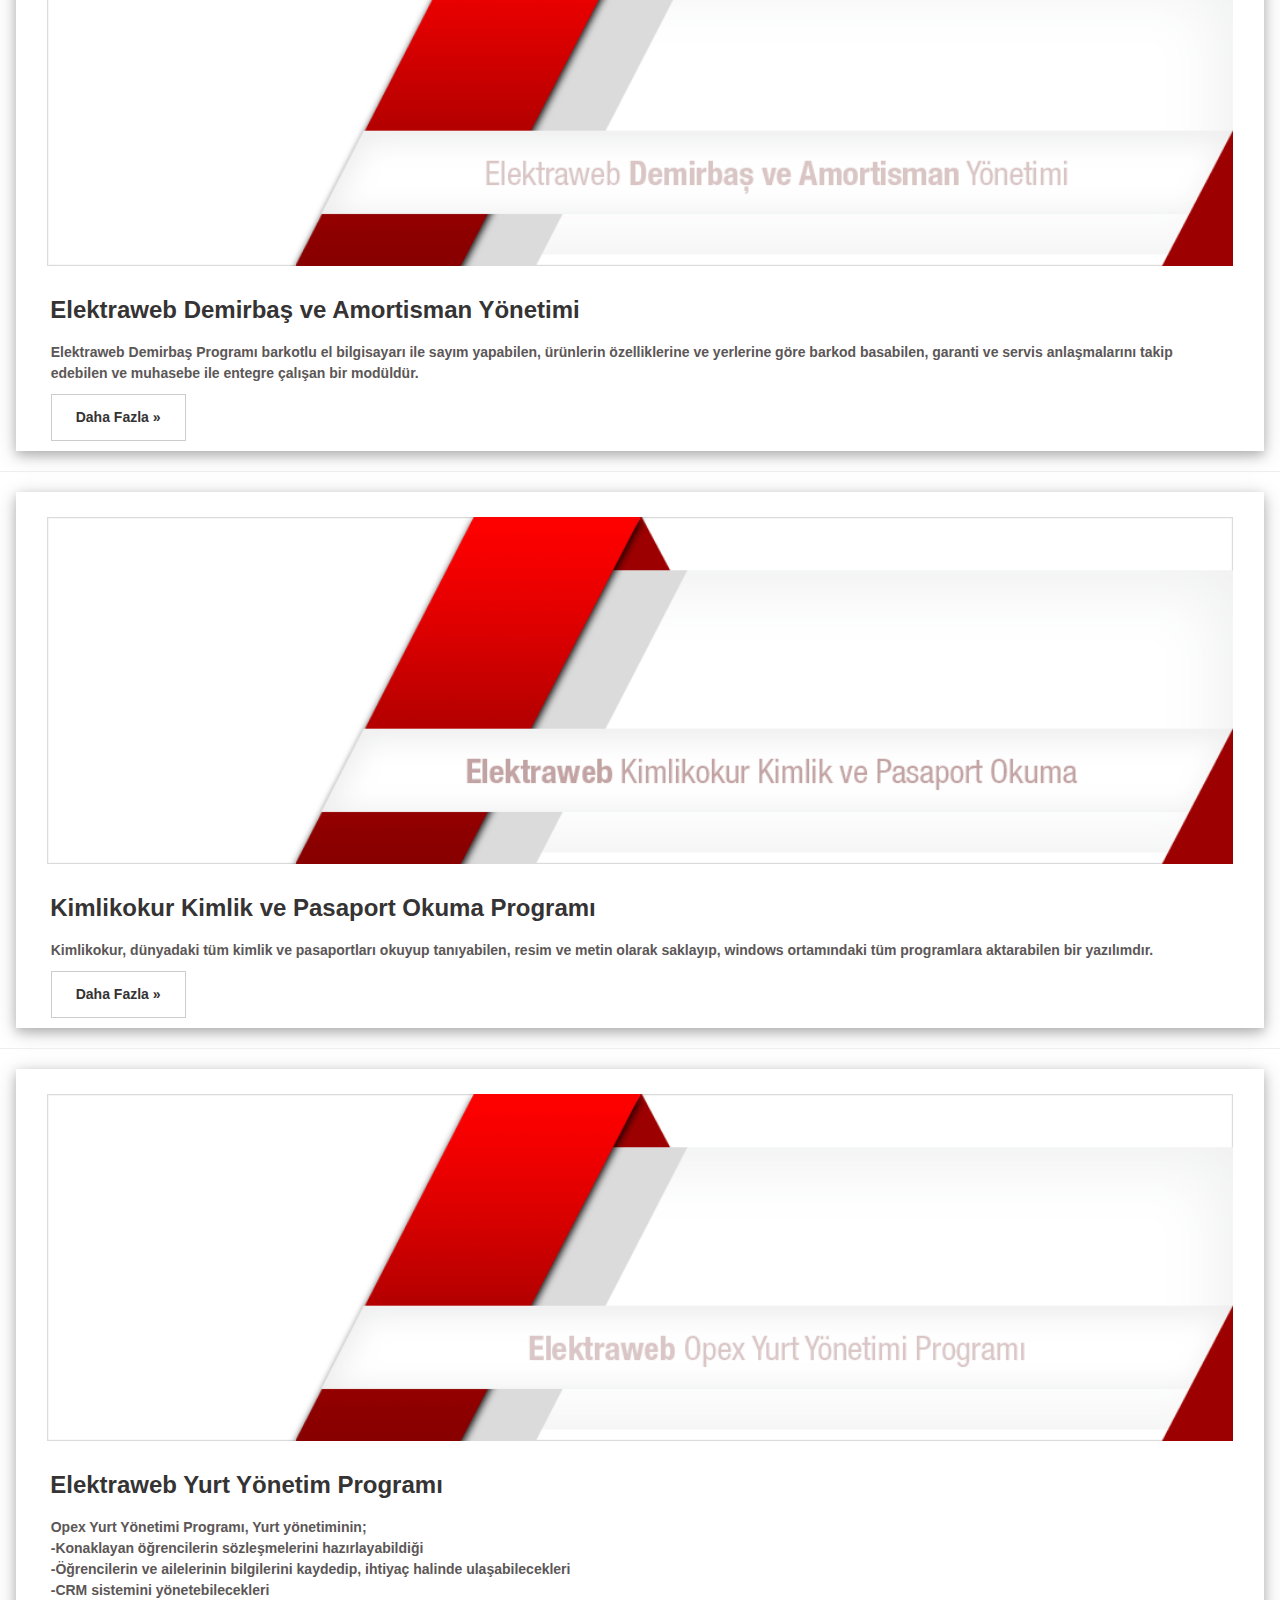
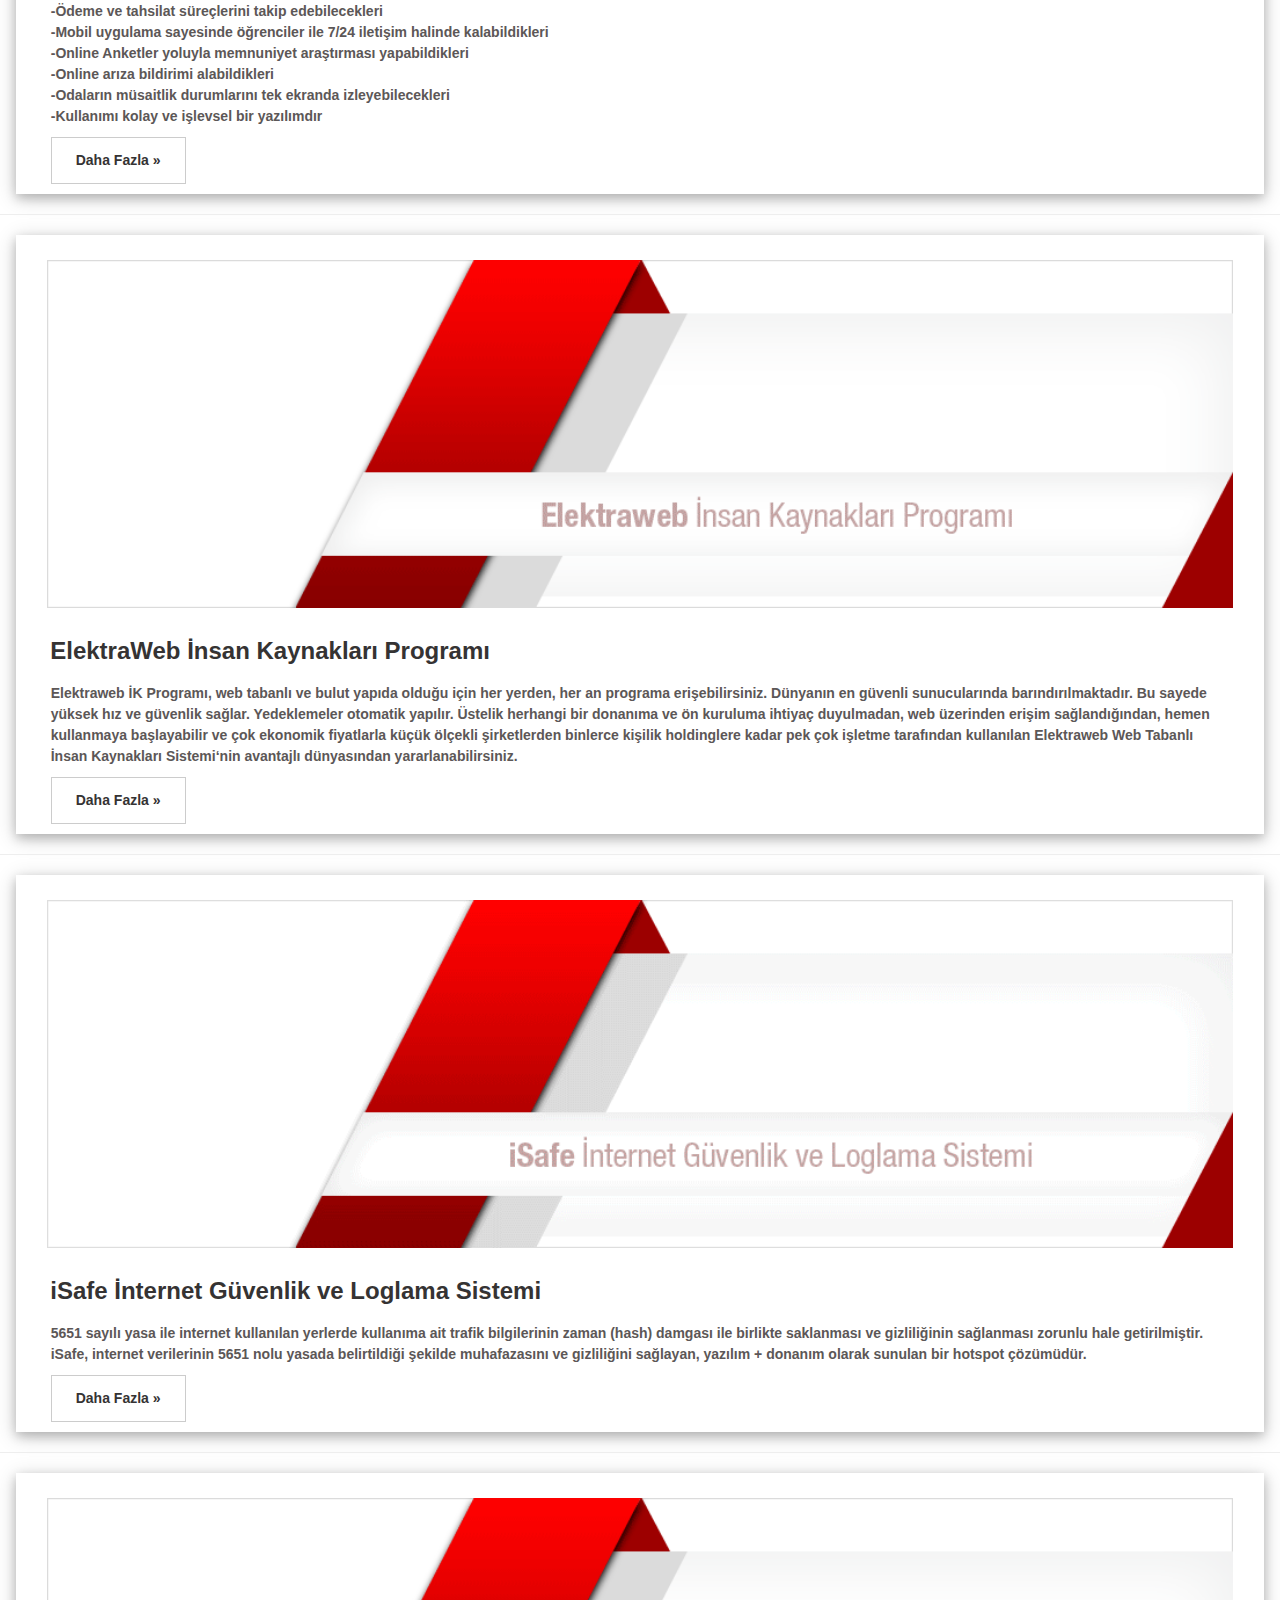
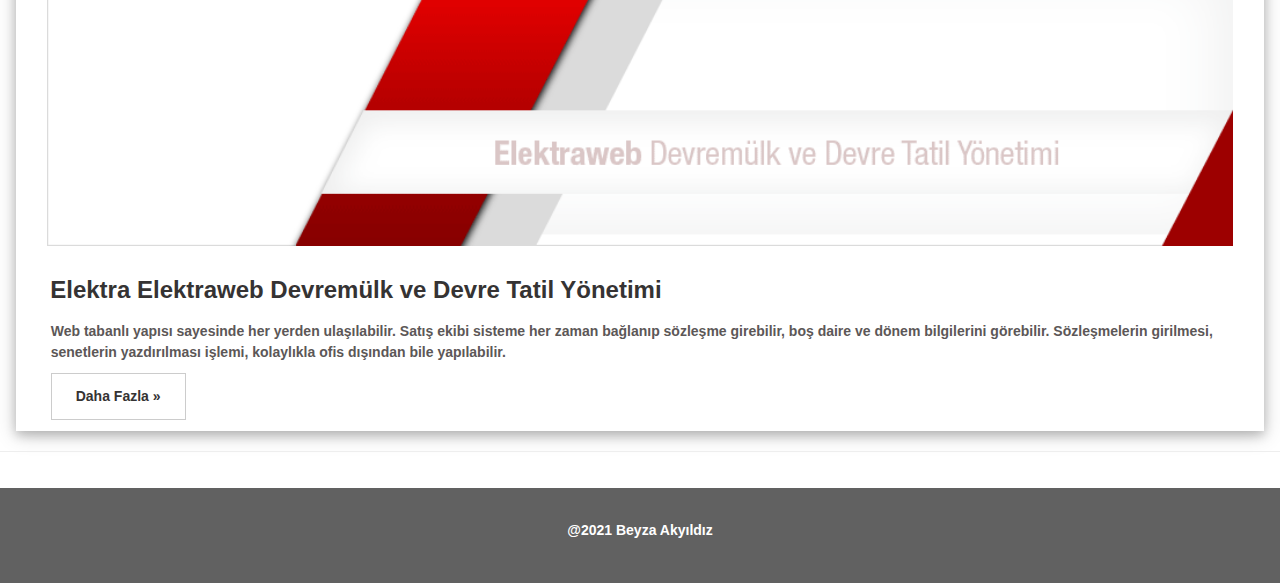
==== commit 5385f98c: "recent changes have been made" ====
--- a/2/index.html
+++ b/2/index.html
@@ -3,20 +3,16 @@
 <title>Elektraweb modüller</title>
 <meta charset="UTF-8">
 <meta name="viewport" content="width=device-width, initial-scale=1">
+
+ <link rel="stylesheet" href="css/bootstrap.min.css" />
 <link rel="stylesheet" href="https://www.w3schools.com/w3css/4/w3.css">
  <link rel="stylesheet" href="https://fonts.googleapis.com/css?family=Raleway">
-<link rel="stylesheet" href="https://cdnjs.cloudflare.com/ajax/libs/font-awesome/4.7.0/css/font-awesome.min.css">
-
-<link rel="stylesheet" href="css/font-awesome.min.css" />
+<!--<link rel="stylesheet" href="https://cdnjs.cloudflare.com/ajax/libs/font-awesome/4.7.0/css/font-awesome.min.css"> -->
+
+<!-- <link rel="stylesheet" href="css/font-awesome.min.css" /> -->
 
 <style>
- #btn-back-to-top {
-  position: fixed;
-  bottom: 20px;
-  right: 20px;
-  display: none;
-
-}
+
   @media screen and (max-width:719px) {
     .imge {
       width: 70%;
@@ -116,10 +112,7 @@
     /* Background color and gradients */
 
     background: #d9d4d4;
-    /* background: -moz-linear-gradient(top, #0272a7, #013953);
-    background: -webkit-gradient(linear, 0% 0%, 0% 100%, from(#0272a7), to(#013953)); */
-
-    /* Borders */
+   
 
     border: 1px solid #ffffff;
 
@@ -243,7 +236,25 @@
     text-align: left;
     /* width:530px; */
   }
-
+  #myBtn {
+  display: none; /* Hidden by default */
+  position: fixed; /* Fixed/sticky position */
+  bottom: 20px; /* Place the button at the bottom of the page */
+  right: 30px; /* Place the button 30px from the right */
+  z-index: 99; /* Make sure it does not overlap */
+  border: none; /* Remove borders */
+  outline: none; /* Remove outline */
+  background-color: rgb(184, 164, 164); /* Set a background color */
+  color: white; /* Text color */
+  cursor: pointer; /* Add a mouse pointer on hover */
+  padding: 15px; /* Some padding */
+  border-radius: 10px; /* Rounded corners */
+  font-size: 18px; /* Increase font size */
+}
+
+#myBtn:hover {
+  background-color: #555; /* Add a dark-grey background on hover */
+}
  
 </style>
 
@@ -263,7 +274,7 @@
 
 
       <img style="width: 20%;float: left;" src="image/elektraweb.png" alt="elektraweb">
-      <li style="margin-top: 2.5%;margin-left: 1%;font-weight: "><a href="../index.html" class="drop">ANASAYFA</a>
+      <li style="margin-top: 2.5%;margin-left: 1%; "><a href="../index.html" class="drop">ANASAYFA</a>
       <li style="margin-top: 2.5%;"><a href="#" class="drop">ELEKTRAWEB MODÜLLERİ ⇓</a>
 
         <div class="dropdown_4columns" >
@@ -358,7 +369,7 @@
             <div class="w3-row">
               <div class="w3-col  s12">
                 <a href="https://www.elektraweb.com/otel-yazilimi/elektraweb-on-buro-programi/">
-                  <p><button class="w3-button w3-padding-large w3-white w3-border"><b>Daha Fazla »</b></button></p>
+                  <p style="margin-bottom: 2%;"><button class="w3-button w3-padding-large w3-white w3-border"><b>Daha Fazla »</b></button></p>
                 </a>
               </div>
 
@@ -935,7 +946,7 @@
         </div>
         <hr>
 
-        <!-- END BLOG ENTRIES -->
+       
 
       </div>
     </div>
@@ -944,60 +955,37 @@
 
 
 
-    <button type="button" class="btn btn-danger btn-floating btn-lg" id="btn-back-to-top">
-      <i class="fas fa-arrow-up"></i>
-    </button>
-    
-    <!-- Explanation -->
-    <div class="container mt-4 text-center" style="height: 2000px;">
-      <p>
-        Start scrolling the page and a strong
-        <strong>"Back to top" button </strong> will appear in the
-        <strong>bottom right corner</strong> of the screen.
-      </p>
-    
-      <p>
-        Click this button and you will be taken to the top of the page.
-      </p>
-    </div>
-
-
+   
     <!-- Footer -->
     <footer style="text-align: center;" class="w3-container w3-dark-grey w3-padding-32 w3-margin-top">
 
       <p style="color: white;">@2021 Beyza Akyıldız</p>
     </footer>
    <!--back to top-->
-
+   <button onclick="topFunction()" id="myBtn" title="Go to top">▲</button>
 <script>
-  //Get the button
-let mybutton = document.getElementById("btn-back-to-top");
+  //Get the button:
+mybutton = document.getElementById("myBtn");
 
 // When the user scrolls down 20px from the top of the document, show the button
-window.onscroll = function () {
-  scrollFunction();
-};
+window.onscroll = function() {scrollFunction()};
 
 function scrollFunction() {
-  if (
-    document.body.scrollTop > 20 ||
-    document.documentElement.scrollTop > 20
-  ) {
+  if (document.body.scrollTop > 20 || document.documentElement.scrollTop > 20) {
     mybutton.style.display = "block";
   } else {
     mybutton.style.display = "none";
   }
 }
+
 // When the user clicks on the button, scroll to the top of the document
-mybutton.addEventListener("click", backToTop);
-
-function backToTop() {
-  document.body.scrollTop = 0;
-  document.documentElement.scrollTop = 0;
+function topFunction() {
+  document.body.scrollTop = 0; // For Safari
+  document.documentElement.scrollTop = 0; // For Chrome, Firefox, IE and Opera
 }
+
 </script>
 
-
 </body>
 
 </html>